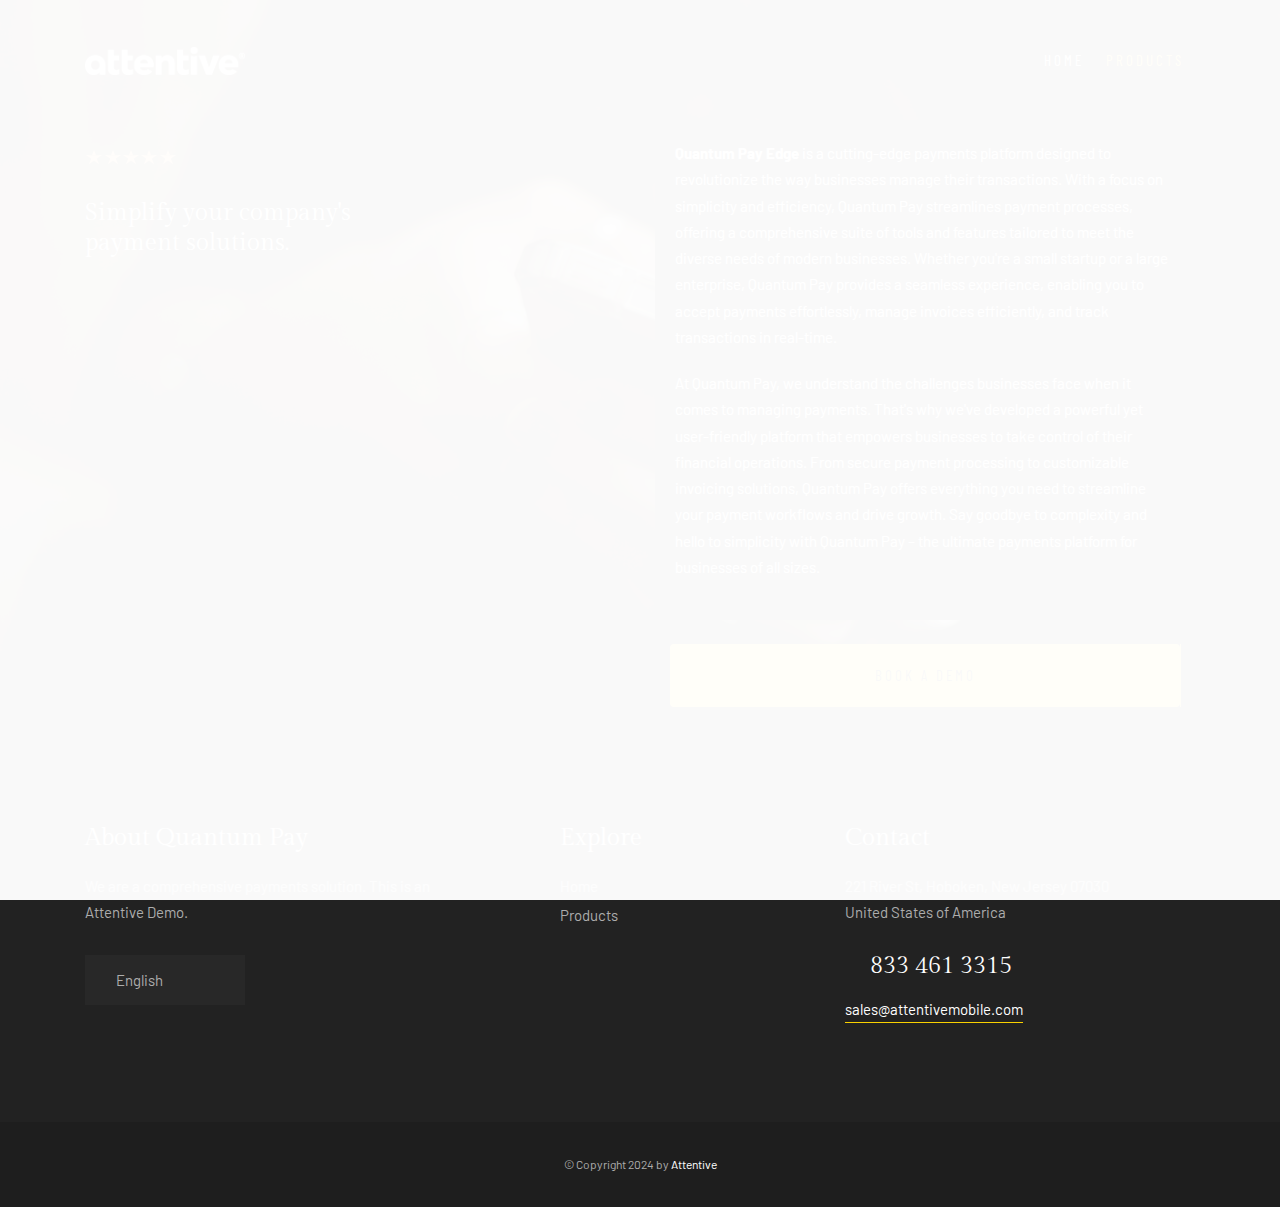
==== products.html @ 0c7d1dc2 "Update products.html" ====
<!DOCTYPE html>
<html lang="zxx">

<head>
    <meta charset="utf-8">
    <meta http-equiv="X-UA-Compatible" content="IE=edge" />
    <meta name="viewport" content="width=device-width, initial-scale=1, maximum-scale=1" />
    <title>Quantum Pay Demo</title>
    <link rel="shortcut icon" type="image/ico" href="img/favicon.ico" />
    <link rel="stylesheet"
        href="https://fonts.googleapis.com/css2?family=Barlow&family=Barlow+Condensed&family=Gilda+Display&display=swap">
    <link rel="stylesheet" href="css/plugins.css" />
    <link rel="stylesheet" href="css/style.css" />
</head>

<body>
    <!-- Preloader -->
    <div class="preloader-bg"></div>
    <div id="preloader">
        <div id="preloader-status">
            <div class="preloader-position loader"> <span></span> </div>
        </div>
    </div>
    <!-- Progress scroll totop -->
    <div class="progress-wrap cursor-pointer">
        <svg class="progress-circle svg-content" width="100%" height="100%" viewBox="-1 -1 102 102">
            <path d="M50,1 a49,49 0 0,1 0,98 a49,49 0 0,1 0,-98" />
        </svg>
    </div>
    <!-- Navbar -->
    <nav class="navbar navbar-expand-lg">
        <div class="container">
            <!-- Logo -->
            <div class="logo-wrapper navbar-brand valign">
                <a href="index.html">
                    <div class="logo">
                        <img src="img/logo.png" class="logo-img" alt="">
                    </div>
                </a>
            </div>
            <button class="navbar-toggler" type="button" data-toggle="collapse" data-target="#navbarSupportedContent"
                aria-controls="navbarSupportedContent" aria-expanded="false" aria-label="Toggle navigation"> <span
                    class="icon-bar"><i class="ti-line-double"></i></span> </button>
            <!-- Navbar links -->
            <div class="collapse navbar-collapse" id="navbarSupportedContent">
                <ul class="navbar-nav ml-auto">
                    <li class="nav-item"><a class="nav-link" href="index.html">Home</a></li>
                    <li class="nav-item"><a class="nav-link active" href="products.html">Products</a></li>
                </ul>
            </div>
        </div>
    </nav>

    <!-- Demo Form -->
    <section class="testimonials">
        <div class="background bg-img bg-fixed section-padding pb-0" data-background="img/slider/paymentsbackground2.jpg"
            data-overlay-dark="2">
            <div class="container">
                <div class="row">
                    <!-- DEMO -->
                    <div class="col-md-4 mb-30 mt-30">
                        <p><i class="star-rating"></i><i class="star-rating"></i><i class="star-rating"></i><i
                                class="star-rating"></i><i class="star-rating"></i></p>
                        <h5>Simplify your company's payment solutions.</h5>
                    </div>
                    <!-- Description -->
                    <div class="col-md-6 offset-md-2">
                        <div style="background-color: #181818; padding: 20px; color: black;">
                            <p>
                                <strong>Quantum Pay Edge</strong> is a cutting-edge payments platform designed to revolutionize the way businesses manage their transactions. With a focus on simplicity and efficiency, Quantum Pay streamlines payment processes, offering a comprehensive suite of tools and features tailored to meet the diverse needs of modern businesses. Whether you're a small startup or a large enterprise, Quantum Pay provides a seamless experience, enabling you to accept payments effortlessly, manage invoices efficiently, and track transactions in real-time.
                            </p>
                            <p>
                                At Quantum Pay, we understand the challenges businesses face when it comes to managing payments. That's why we've developed a powerful yet user-friendly platform that empowers businesses to take control of their financial operations. From secure payment processing to customizable invoicing solutions, Quantum Pay offers everything you need to streamline your payment workflows and drive growth. Say goodbye to complexity and hello to simplicity with Quantum Pay – the ultimate payments platform for businesses of all sizes.
                            </p>                            
                        </div>
                        
                                        
                        <div class="col-md-12 text-center mt-4"> <!-- Center the button and add top margin -->
                            <a href="index.html" id="purchase" class="btn btn-form1-submit">Book a Demo</a> <!-- Removed mt-15 class and added Bootstrap button classes -->
                        </div> 
                        <span> 
                            <!-- Space -->
                        </span>                       
                        
                    </div>
                </div>
            </div>
        </div>
    </section>
    <!-- Footer -->
    <footer class="footer">
        <div class="footer-top">
            <div class="container">
                <div class="row">
                    <div class="col-md-4">
                        <div class="footer-column footer-about">
                            <h3 class="footer-title">About Quantum Pay</h3>
                            <p class="footer-about-text">We are a comprehensive payments solution. This is an Attentive Demo. </p>

                            <div class="footer-language"> <i class="lni ti-world"></i>
                                <select onchange="location = this.value;">
                                    <option value="#0">English</option>
                                    <option value="#0">German</option>
                                </select>
                            </div>
                        </div>
                    </div>
                    <div class="col-md-3 offset-md-1">
                        <div class="footer-column footer-explore clearfix">
                            <h3 class="footer-title">Explore</h3>
                            <ul class="footer-explore-list list-unstyled">
                                <li><a href="index.html">Home</a></li>
                                <li><a href="products.html">Products</a></li>
                            </ul>
                        </div>
                    </div>
                    <div class="col-md-4">
                        <div class="footer-column footer-contact">
                            <h3 class="footer-title">Contact</h3>
                            <p class="footer-contact-text">221 River St, Hoboken, New Jersey 07030<br>United States of America
                            </p>
                            <div class="footer-contact-info">
                                <p class="footer-contact-phone"><span class="flaticon-call"></span> 833 461 3315</p>
                                <p class="footer-contact-mail">sales@attentivemobile.com</p>
                            </div>
                        </div>
                    </div>
                </div>
            </div>
        </div>
        <div class="footer-bottom">
            <div class="container">
                <div class="row">
                    <div class="col-md-12">
                        <div class="footer-bottom-inner">
                            <p class="footer-bottom-copy-right">© Copyright 2024 by <a href="https://www.attentive.com/">Attentive</a></p>
                        </div>
                    </div>
                </div>
            </div>
        </div>
    </footer>
    <!-- jQuery -->
    <script src="js/jquery-3.6.0.min.js"></script>
    <script src="js/jquery-migrate-3.0.0.min.js"></script>
    <script src="js/modernizr-2.6.2.min.js"></script>
    <script src="js/imagesloaded.pkgd.min.js"></script>
    <script src="js/jquery.isotope.v3.0.2.js"></script>
    <script src="js/pace.js"></script>
    <script src="js/popper.min.js"></script>
    <script src="js/bootstrap.min.js"></script>
    <script src="js/scrollIt.min.js"></script>
    <script src="js/jquery.waypoints.min.js"></script>
    <script src="js/owl.carousel.min.js"></script>
    <script src="js/jquery.stellar.min.js"></script>
    <script src="js/jquery.magnific-popup.js"></script>
    <script src="js/YouTubePopUp.js"></script>
    <script src="js/select2.js"></script>
    <script src="js/datepicker.js"></script>
    <script src="js/smooth-scroll.min.js"></script>
    <script src="js/custom.js"></script>
    <script src="js/attentive-sdk.js"></script>
    <script src="https://cdn.attn.tv/quantumpaydemo/dtag.js"></script>
</body>

</html>
---- css/style.css ----
/* -------------------------------------------------------

 01. Basics style
 02. Helper style
 03. Selection style 
 04. Preloader style
 05. Owl-Theme custom style
 06. Section style
 07. Navbar style
 08. Header style
 09. Slider-fade style (Homepage Slider)
 10. Slider style (Inner Page Slider)
 11. Kenburns Slider style
 12. Slider Grid Background style
 13. Page Banner Header style
 14. Video Background style
 15. Team style
 16. Rooms 2 style
 17. Rooms 3 style
 18. Rooms Page style
 19. Services style
 20. My Trips Menu style
 21. Facilties style
 22. Clients style
 23. Gallery style
 24. Promo Video and Testimonials style
 25. Booking style
 26. Pricing style
 27. Careers style
 28. Accordion Box (for Faqs) style
 29. News 1 style
 30. News 2 style
 31. Post style
 32. Contact style
 33. Buttons style
 34. Coming Soon
 35. 404 Page style
 36. Footer style
 37. toTop Button style
 38. Overlay Effect Bg image style
 39. Responsive (Media Query)
 
------------------------------------------------------- */


/* ======= Basic style ======= */
html,
body {
    -moz-osx-font-smoothing: grayscale;
    -webkit-font-smoothing: antialiased;
    -moz-font-smoothing: antialiased;
    font-smoothing: antialiased;
}
* {
    margin: 0;
    padding: 0;
    -webkit-box-sizing: border-box;
    box-sizing: border-box;
    outline: none;
    list-style: none;
    word-wrap: break-word;
}
body {
    font-family: 'Barlow', sans-serif;
    font-size: 15px;
    font-weight: 400;
    line-height: 1.75em;
    color: #666;
    overflow-x: hidden !important;
}
p {
    font-family: 'Barlow', sans-serif;
    font-size: 15px;
    font-weight: 400;
    line-height: 1.75em;
    color: #666;
    margin-bottom: 20px;
}
h1,
h2,
h3,
h4,
h5,
h6 {
    font-family: 'Gilda Display', serif;;
    font-weight: 400;
    line-height: 1.25em;
    margin: 0 0 20px 0;
    color: #222;
}
img {
    width: 100%;
    height: auto;
}
img {
    -webkit-transition: all 0.5s;
    -o-transition: all 0.5s;
    transition: all 0.5s;
    color: #f4f4f4;
}
span,
a,
a:hover {
    display: inline-block;
    text-decoration: none;
    color: inherit;
}
b {
    font-weight: 400;
    color: #F9D100;
}

/* text field */
input[type="password"]:focus,
input[type="email"]:focus,
input[type="text"]:focus,
input[type="file"]:focus,
input[type="radio"]:focus,
input[type="checkbox"]:focus,
textarea:focus {
    outline: none;
}
input[type="password"],
input[type="email"],
input[type="text"],
input[type="file"],
textarea {
    max-width: 100%;
    margin-bottom: 15px;
    padding: 10px 0;
    height: auto;
    background-color: transparent;
    -webkit-box-shadow: none;
    box-shadow: none;
    border-width: 0 0 1px;
    border-style: solid;
    display: block;
    width: 100%;
    line-height: 1.5em;
    font-family: 'Barlow', sans-serif;
    font-size: 15px;
    font-weight: 400;
    color: #666;
    background-image: none;
    border-bottom: 1px solid #ececec;
    border-color: ease-in-out .15s, box-shadow ease-in-out .15s;
}
input:focus,
textarea:focus {
    border-bottom-width: 1px;
    border-color: #F9D100;
}
input[type="submit"],
input[type="reset"],
input[type="button"],
button {
    text-shadow: none;
    -webkit-box-shadow: none;
    box-shadow: none;
    line-height: 1.75em;
    -webkit-transition: background-color .15s ease-out;
    transition: background-color .15s ease-out;
    background: transparent;
    border: 0px solid transparent;
}
input[type="submit"]:hover,
input[type="reset"]:hover,
input[type="button"]:hover,
button:hover {
    border: 0px solid transparent;
}
select {
    padding: 10px;
    border-radius: 5px;
}
table,
th,
tr,
td {
    border: 1px solid #f8f5f0;
}
th,
tr,
td {
    padding: 10px;
}
input[type="radio"],
input[type="checkbox"] {
    display: inline;
}
input[type="submit"] {
    font-weight: 400;
    font-family: 'Gilda Display', serif;;
    text-transform: uppercase;
    background: #F9D100;
    color: #000;
    padding: 8px 24px;
    margin: 0;
    position: relative;
    font-size: 15px;
    letter-spacing: 3px;
}
.alert-success {
    background: transparent;
    color: #666;
    border: 1px solid #F9D100;
    border-radius: 0px;
}

/* placeholder */
::-webkit-input-placeholder {
    color: #666;
    font-size: 15px;
    font-weight: 400;
}
:-moz-placeholder {
    color: #666;
}
::-moz-placeholder {
    color: #666;
    opacity: 1;
}
:-ms-input-placeholder {
    color: #666;
}

/* blockquote */
blockquote {
    padding: 45px;
    display: block;
    position: relative;
    background-color: #f8f5f0;
    overflow: hidden;
    margin: 35px 0;
    font-size: 15px;
    font-weight: 400;
    line-height: 1.75em;
    color: #666;
}
blockquote p {
    font-family: inherit;
    margin-bottom: 0 !important;
    color: inherit;
    max-width: 650px;
    width:100%;
    position:relative;
    z-index:3;
}
blockquote:before {
    content: '\e645';
    font-family: 'Themify';
    position: absolute;
    right: 40px;
    bottom: 40px;
    font-size: 110px;
    opacity: 0.07;
    line-height: 1;
    color: #222;
}
blockquote p {
    margin-bottom: 0;
}
blockquote p a {
    color:inherit;
}
blockquote cite {
    display:inline-block;
    font-size: 15px;
    position:relative;
    padding-left: 60px;
    border-color:inherit;
    line-height:1;
    margin-top: 22px;
    font-style:normal;
    color: #F9D100;
    font-weight: 400;
}
blockquote cite:before {
    content: '';
    position: absolute;
    left: 0;
    bottom: 5px;
    width: 45px;
    height: 1px;
    border-top: 1px solid; 
    border-color:inherit;
    color: #F9D100;
}


/* ======= Helper style ======= */
.mt-0 {
  margin-top: 0 !important;
}
.mt-15 {
  margin-top: 15px !important;
}
.mt-20 {
  margin-top: 20px !important;
}
.mt-30 {
  margin-top: 30px !important;
}
.mt-60 {
  margin-top: 60px !important;
}
.mt-90 {
  margin-top: 90px !important;
}
.mb-0 {
  margin-bottom: 0 !important;
}
.mb-30 {
  margin-bottom: 30px !important;
}
.mb-60 {
  margin-bottom: 60px !important;
}
.mb-90 {
  margin-bottom: 90px !important;
}
.pb-0 {
  padding-bottom: 0 !important;
}
.no-padding {
  padding: 0 !important;
}

/* important */
.o-hidden {
    overflow: hidden;
}
.position-re {
    position: relative;
}
.full-width {
    width: 100%;
}
.bg-img {
    background-size: cover;
    background-repeat: no-repeat;
}
.bg-fixed {
    background-attachment: fixed;
}
.pattern {
    background-repeat: repeat;
    background-size: auto;
}
.bold {
    font-weight: 600;
}
.count {
    font-family: 'Gilda Display', serif;;
}
.valign {
    display: -webkit-box;
    display: -ms-flexbox;
    display: flex;
    -webkit-box-align: center;
    -ms-flex-align: center;
    align-items: center;
}
.v-middle {
    position: absolute;
    width: 100%;
    top: 50%;
    left: 0;
    -webkit-transform: translate(0%, -50%);
    transform: translate(0%, -50%);
}
.v-bottom {
    position: absolute;
    width: 100%;
    bottom: 5%;
    left: 0;
    -webkit-transform: translate(0%, -5%);
    transform: translate(0%, -5%);
}
.js .animate-box {
    opacity: 0;
}

/* background & color */
.bg-black {
    background: #222;
}
.bg-cream {
    background: #f8f5f0 ;
}
.color-1 {
color: #fff;
}
.color-2 {
color: #adadad;
}
.color-3 {
color: #666;
}
.color-4 {
color: #222;
}
.color-5 {
color: #F9D100;
}

/* star - white  */
.star {
  position: relative;
  display: inline-block;
  width: 0;
  height: 0;
  margin-left: 0.9em;
  margin-right: 0.9em;
  margin-bottom: 1.2em;
  border-right: 0.3em solid transparent;
  border-bottom: 0.7em solid #fff;
  border-left: 0.3em solid transparent;
  /* Controlls the size of the stars. */
  font-size: 8px;
}
.star:before, .star:after {
  content: "";
  display: block;
  width: 0;
  height: 0;
  position: absolute;
  top: 0.6em;
  left: -1em;
  border-right: 1em solid transparent;
  border-bottom: 0.7em solid #fff;
  border-left: 1em solid transparent;
  transform: rotate(-35deg);
}
.star:after {
  transform: rotate(35deg);
}
/* Star rating  */
.star-rating {
  position: relative;
  display: inline-block;
  width: 0;
  height: 0;
  margin-left: 0.9em;
  margin-right: 0.9em;
  margin-bottom: 2em;
  border-right: 0.3em solid transparent;
  border-bottom: 0.7em solid #e4a853;
  border-left: 0.3em solid transparent;
  /* Controlls the size of the stars. */
  font-size: 8px;
}
.star-rating:before, .star-rating:after {
  content: "";
  display: block;
  width: 0;
  height: 0;
  position: absolute;
  top: 0.6em;
  left: -1em;
  border-right: 1em solid transparent;
  border-bottom: 0.7em solid #e4a853;
  border-left: 1em solid transparent;
  transform: rotate(-35deg);
}
.star-rating:after {
  transform: rotate(35deg);
}


/* ======= Selection style ======= */
::-webkit-selection {
    color: #fff;
    background: #F9D100;
}
::-moz-selection {
    color: #fff;
    background: #F9D100;
}
::selection {
    color: #fff;
    background: #F9D100;
}


/* ======= Preloader style ======= */
.preloader-bg,
#preloader {
    position: fixed;
    width: 100%;
    height: 100%;
    overflow: hidden;
    background: #fff;
    z-index: 999999;
}
#preloader {
    display: table;
    table-layout: fixed;
}
#preloader-status {
    display: table-cell;
    vertical-align: middle;
}
.preloader-position {
    position: relative;
    margin: 0 auto;
    text-align: center;
    -webkit-box-sizing: border-box;
    -moz-box-sizing: border-box;
    -ms-box-sizing: border-box;
    -o-box-sizing: border-box;
    box-sizing: border-box;
}
.loader {
    position: relative;
    width: 55px;
    height: 55px;
    left: 50%;
    top: auto;
    margin-left: -22px;
    margin-top: 1px;
    -webkit-animation: rotate 1s infinite linear;
    -moz-animation: rotate 1s infinite linear;
    -ms-animation: rotate 1s infinite linear;
    -o-animation: rotate 1s infinite linear;
    animation: rotate 1s infinite linear;
    border: 1px solid rgba(0,0,0, 0.1);
    -webkit-border-radius: 50%;
    -moz-border-radius: 50%;
    -ms-border-radius: 50%;
    -o-border-radius: 50%;
    border-radius: 50%;
}
.loader span {
    position: absolute;
    width: 55px;
    height: 55px;
    top: -1px;
    left: -1px;
    border: 1px solid transparent;
    border-top: 1px solid #F9D100;
    -webkit-border-radius: 50%;
    -moz-border-radius: 50%;
    -ms-border-radius: 50%;
    -o-border-radius: 50%;
    border-radius: 50%;
}
@-webkit-keyframes rotate {
    0% {
        -webkit-transform: rotate(0deg);
    }
    100% {
        -webkit-transform: rotate(360deg);
    }
}
@keyframes rotate {
    0% {
        transform: rotate(0deg);
    }
    100% {
        transform: rotate(360deg);
    }
}


/* ======= Owl-Theme custom style ======= */
.owl-theme .owl-nav.disabled + .owl-dots {
    margin-top: 0px;
    line-height: 1.5;
    display: block;
    outline: none;
}
.owl-theme .owl-dots .owl-dot span {
    width: 12px;
    height: 12px;
    margin: 0 3px;
    border-radius: 50%;
    background: transparent;
    border: 1px solid #ADADAD;
}
.owl-theme .owl-dots .owl-dot.active span,
.owl-theme .owl-dots .owl-dot:hover span {
    background: #F9D100;
    border: 1px solid #F9D100;
}




/* === owl carousel nav style  === */
.clients .owl-theme .owl-nav,
.team .owl-theme .owl-nav,
.slider-grid-bg .owl-theme .owl-nav,
.news .owl-theme .owl-nav,
.pricing .owl-theme .owl-nav,
.testimonials .owl-theme .owl-nav,
.rooms-page .owl-theme .owl-nav,
.rooms3 .owl-theme .owl-nav,
.rooms2 .owl-theme .owl-nav,
.rooms1 .owl-theme .owl-nav {
    position: absolute!important;
    top: 35%!important;
    bottom: auto!important;
    width: 100%
}
.clients .owl-theme .owl-nav,
.team .owl-theme .owl-nav,
.slider-grid-bg .owl-theme .owl-nav,
.news .owl-theme .owl-nav,
.pricing .owl-theme .owl-nav,
.testimonials .owl-theme .owl-nav,
.rooms-page .owl-theme .owl-nav,
.rooms3 .owl-theme .owl-nav,
.rooms2 .owl-theme .owl-nav,
.rooms1 .owl-theme .owl-nav{
    position: relative;
    position: absolute;
    bottom: 0;
    left: 50%;
    -webkit-transform: translateX(-50%);
    -ms-transform: translateX(-50%);
    transform: translateX(-50%);
}
.clients .owl-theme .owl-prev,
.team .owl-theme .owl-prev,
.slider-grid-bg .owl-theme .owl-prev,
.news .owl-theme .owl-prev,
.pricing .owl-theme .owl-prev,
.testimonials .owl-theme .owl-prev,
.rooms-page .owl-theme .owl-prev,
.rooms3 .owl-theme .owl-prev,
.rooms2 .owl-theme .owl-prev,
.rooms1 .owl-theme .owl-prev {
    left: 10px!important
}
.clients .owl-theme .owl-next,
.team .owl-theme .owl-next,
.slider-grid-bg .owl-theme .owl-next,
.news .owl-theme .owl-next,
.pricing .owl-theme .owl-next,
.testimonials .owl-theme .owl-next,
.rooms-page .owl-theme .owl-next,
.rooms3 .owl-theme .owl-next,
.rooms2 .owl-theme .owl-next,
.rooms1 .owl-theme .owl-next {
    right: 10px!important
}
.clients .owl-theme .owl-prev,
.clients .owl-theme .owl-next,
.team .owl-theme .owl-prev,
.team .owl-theme .owl-next,
.slider-grid-bg .owl-theme .owl-prev,
.slider-grid-bg .owl-theme .owl-next,
.news .owl-theme .owl-prev,
.news .owl-theme .owl-next,
.pricing .owl-theme .owl-prev,
.pricing .owl-theme .owl-next,
.testimonials .owl-theme .owl-prev,
.testimonials .owl-theme .owl-next,
.rooms-page .owl-theme .owl-prev,
.rooms-page .owl-theme .owl-next,
.rooms3 .owl-theme .owl-prev,
.rooms3 .owl-theme .owl-next,
.rooms2 .owl-theme .owl-prev,
.rooms2 .owl-theme .owl-next,
.rooms1 .owl-theme .owl-prev,
.rooms1 .owl-theme .owl-next {
    color: #fff;
    position: absolute!important;
    top: 50%;
    padding: 0;
    height: 50px;
    width: 50px;
    border-radius: 0%;
    -webkit-transform: translateY(-50%);
    -ms-transform: translateY(-50%);
    transform: translateY(-50%);
    background: #272727;
    border: 1px solid #272727;
    line-height: 0;
    text-align: center;
    font-size: 16px
}
.clients .owl-theme .owl-prev>span,
.clients .owl-theme .owl-next>span,
.team .owl-theme .owl-prev>span,
.team .owl-theme .owl-next>span,
.slider-grid-bg .owl-theme .owl-prev>span,
.slider-grid-bg .owl-theme .owl-next>span,
.news .owl-theme .owl-prev>span,
.news .owl-theme .owl-next>span,
.pricing .owl-theme .owl-prev>span,
.pricing .owl-theme .owl-next>span,
.testimonials .owl-theme .owl-prev>span,
.testimonials .owl-theme .owl-next>span,
.rooms-page .owl-theme .owl-prev>span,
.rooms-page .owl-theme .owl-next>span,
.rooms3 .owl-theme .owl-prev>span,
.rooms3 .owl-theme .owl-next>span,
.rooms2 .owl-theme .owl-prev>span,
.rooms2 .owl-theme .owl-next>span,
.rooms1 .owl-theme .owl-prev>span,
.rooms1 .owl-theme .owl-next>span {
    position: absolute;
    line-height: 0;
    top: 50%;
    left: 50%;
    -webkit-transform: translate(-50%, -50%);
    -ms-transform: translate(-50%, -50%);
    transform: translate(-50%, -50%)
}
.clients .owl-theme .owl-nav [class*=owl-],
.team .owl-theme .owl-nav [class*=owl-],
.slider-grid-bg .owl-theme .owl-nav [class*=owl-],
.news .owl-theme .owl-nav [class*=owl-],
.pricing .owl-theme .owl-nav [class*=owl-],
.testimonials .owl-theme .owl-nav [class*=owl-],
.rooms-page .owl-theme .owl-nav [class*=owl-],
.rooms3 .owl-theme .owl-nav [class*=owl-],
.rooms2 .owl-theme .owl-nav [class*=owl-],
.rooms1 .owl-theme .owl-nav [class*=owl-] {
    width: 40px;
    height: 40px;
    line-height: 34px;
    background: transparent;
    color: #fff;
    font-size: 11px;
    margin-right: 15px;
    margin-left: 15px;
    cursor: pointer;
    border: 1px solid rgba(255,255,255, 0.7);
    border-radius: 100%;
    transition: all 0.2s ease-in-out;
    transform: scale(1.0);
}
.clients .owl-theme .owl-nav [class*=owl-]:hover,
.team .owl-theme .owl-nav [class*=owl-]:hover,
.slider-grid-bg .owl-theme .owl-nav [class*=owl-]:hover,
.news .owl-theme .owl-nav [class*=owl-]:hover,
.pricing .owl-theme .owl-nav [class*=owl-]:hover,
.testimonials .owl-theme .owl-nav [class*=owl-]:hover,
.rooms-page .owl-theme .owl-nav [class*=owl-]:hover,
.rooms3 .owl-theme .owl-nav [class*=owl-]:hover,
.rooms2 .owl-theme .owl-nav [class*=owl-]:hover,
.rooms1 .owl-theme .owl-nav [class*=owl-]:hover {
    transform: scale(0.9);
    background: transparent;
    border: 1px solid #b19777;
    color: #FFF;
}
@media screen and (max-width: 768px) {
    .clients .owl-theme .owl-nav,
    .team .owl-theme .owl-nav,
    .slider-grid-bg .owl-theme .owl-nav,
    .news .owl-theme .owl-nav,
    .pricing .owl-theme .owl-nav,
    .testimonials .owl-theme .owl-nav,
    .rooms-page .owl-theme .owl-nav,
    .rooms3 .owl-theme .owl-nav,
    .rooms2 .owl-theme .owl-nav,
    .rooms1 .owl-theme .owl-nav {
        display: none;
    }
}





/* ======= Section style ======= */
.section-padding {
    padding: 120px 0;
}
.section-padding2 {
    padding: 0 0 120px 0;
}
.section-padding h6 {
    color: #F9D100;
    font-size: 20px;
    margin-bottom: 20px;
}
.section-subtitle {
    font-size: 15px;
    font-family: 'Barlow Condensed', sans-serif;
    font-weight: 400;
    color: #666;
    text-transform: uppercase;
    position: relative;
    letter-spacing: 6px;
    margin-bottom: 5px;
}
.section-subtitle span {
 color: #F9D100;
}
.section-title {
    font-size: 45px;
    font-family: 'Gilda Display', serif;
    font-weight: 400;
    color: #222;
    position: relative;
    margin-bottom: 20px;
    line-height: 1.25em;
}
.section-title span {
    color: #fff;
}

/* ======= Navbar style ======= */
.navbar {
    position: absolute;
    left: 0;
    top: 0;
    width: 100%;
    background: transparent;
    z-index: 99;
    padding-right: 0;
    padding-left: 0;
    padding-top: 30px;
    padding-bottom: 0;
    height: 90px;
}
.navbar .icon-bar {
    color: #F9D100;
}
.navbar .navbar-nav .nav-link {
    font-family: 'Barlow Condensed', sans-serif;
    font-size: 15px;
    font-weight: 400;
    text-transform: uppercase;
    letter-spacing: 3px;
    color: #fff;
    margin: 3px;
    -webkit-transition: all .4s;
    transition: all .4s;
}
.navbar .navbar-nav .nav-link.nav-color {
    color: #fff;
}
.navbar .navbar-nav .nav-link:hover {
    color: #F9D100;
}
.navbar .navbar-nav .active {
    color: #F9D100 !important;
}
.nav-scroll {
    background: #fff;
    padding: 0 0 0 0;
    position: fixed;
    top: -100px;
    left: 0;
    width: 100%;
    -webkit-transition: -webkit-transform .5s;
    transition: -webkit-transform .5s;
    transition: transform .5s;
    transition: transform .5s, -webkit-transform .5s;
    -webkit-transform: translateY(100px);
    transform: translateY(100px);
    -webkit-box-shadow: 0px 5px 15px rgba(0, 0, 0, 0.05);
    box-shadow: 0px 5px 15px rgba(0, 0, 0, 0.05);
}
.nav-scroll .icon-bar {
    color: #F9D100;
}
.nav-scroll .navbar-nav .nav-link {
    color: #222;
}
.nav-scroll .navbar-nav .active {
    color: #F9D100 !important;
}
.nav-scroll .navbar-nav .logo {
    padding: 15px 0;
    color: #222;
}
.nav-scroll .logo {
}
.nav-scroll .logo-img {
    width: 160px;
    margin-bottom: 0px;
}
.nav-scroll .logo-wrapper .logo h2 {
    font-family: 'Gilda Display', serif;
    font-size: 24px;
    font-weight: 400;
    text-transform: uppercase;
    display: block;
    width: 100%;
    position: relative;
    color: #F9D100;
    letter-spacing: 3px;
    margin-bottom: 0;
}
.nav-scroll .logo-wrapper .logo span {
    display: block;
    font-family: 'Barlow Condensed', sans-serif;
    font-size: 10px;
    color: #222;
    font-weight: 400;
    letter-spacing: 7px;
    display: block;
    margin-top: 0px;
    line-height: 1em;
    text-transform: uppercase;
}
.nav-scroll .logo-wrapper {
    float: left;
}
.logo-wrapper {
    float: left;
    padding-left: 0px;
}
.logo-wrapper .logo h2 {
    font-family: 'Gilda Display', serif;
    font-size: 24px;
    font-weight: 400;
    text-transform: uppercase;
    display: block;
    width: 100%;
    position: relative;
    color: #F9D100;
    letter-spacing: 3px;
    margin-bottom: 0;
}
.logo-wrapper .logo span {
    display: block;
    font-family: 'Barlow Condensed', sans-serif;
    font-size: 10px;
    color: #fff;
    font-weight: 400;
    letter-spacing: 7px;
    display: block;
    margin-top: 0px;
    line-height: 1em;
    text-transform: uppercase;
}
.logo {
    padding: 0;
    text-align: center;
}
.logo-img {
    width: 160px;
    margin-bottom: 0px;
}
.dropdown:hover .dropdown-menu,
.dropdown:hover .mega-menu {
    opacity: 1;
    visibility: visible;
    -webkit-transform: translateY(0);
    transform: translateY(0);
}
.dropdown .nav-link {
    cursor: pointer;
}
.dropdown .nav-link i {
    padding-left: 0px;
    font-size: 8px;
}
.dropdown-item {
    position: relative;
}
.dropdown-item:hover .sub-menu {
    opacity: 1;
    visibility: visible;
    -webkit-transform: translateY(0);
    transform: translateY(0);
}
.dropdown-item span {
    display: block;
    cursor: pointer;
}
.dropdown-menu,
.sub-menu {
    display: block;
    opacity: 0;
    visibility: hidden;
    -webkit-transform: translateY(20px);
    transform: translateY(20px);
    width: 200px;
    padding: 15px 10px;
    border-radius: 0;
    border: 0;
    background-color: #fff;
    -webkit-transition: all .3s;
    transition: all .3s;
}
.dropdown-menu .dropdown-item,
.sub-menu .dropdown-item {
    padding: 4px 15px;
    font-family: 'Barlow', sans-serif;
    font-size: 15px;
    font-weight: 400;
    color: #222;
    position: relative;
    -webkit-transition: all .4s;
    transition: all .4s;
    border-bottom: 1px solid #f4f4f4;
    background-color: transparent;
}
.dropdown-menu .dropdown-item:last-child,
.sub-menu .dropdown-item:last-child {
    border-bottom: none;
}
.dropdown-menu .dropdown-item:hover,
.sub-menu .dropdown-item:hover {
    background: transparent;
    padding-left: 20px;
    color: #222;
}
.dropdown-menu .dropdown-item a,
.sub-menu .dropdown-item a {
    display: block;
}
.dropdown-menu .dropdown-item i,
.sub-menu .dropdown-item i {
   padding: 13px 0 0 5px;
    font-size: 8px;
    float: right;
}
.dropdown-menu .dropdown-item em,
.sub-menu .dropdown-item em {
    font-size: 8px;
    background-color: #222;
    padding: 2px 4px;
    color: #fff;
    border-radius: 2px;
    position: absolute;
    right: 10px;
    top: 5px;
}

.dropdown-menu .dropdown-item em,
.sub-menu .dropdown-item em {
    font-size: 10px;
    background-color: #F9D100;
    padding: 3px 6px;
    color: #fff;
    border-radius: 0px;
    position: absolute;
    margin-left: 10px;
    top: 7px;
    font-style: normal;
    line-height: 1.5em;
}

.dropdown-menu.last {
    left: -20%;
}
.sub-menu {
    position: absolute;
    left: 100%;
    top: -5px;
}
.sub-menu.left {
    left: -100%;
    margin-left: -20px;
}
.mega-menu {
    position: absolute;
    opacity: 0;
    visibility: hidden;
    -webkit-transform: translateY(20px);
    transform: translateY(20px);
    right: -150px;
    width: 800px;
    background-color: #fff;
    -webkit-box-shadow: 0px 10px 20px rgba(0, 0, 0, 0.05);
    box-shadow: 0px 10px 20px rgba(0, 0, 0, 0.05);
    -webkit-transition: all .3s;
    transition: all .3s;
}
.mega-menu .dropdown-title {
    display: block;
    color: #fff;
    font-size: 15px;
    font-weight: 400;
    letter-spacing: 5px;
    text-transform: uppercase;
    margin-bottom: 15px;
    padding: 0 15px 15px;
    border-bottom: 1px solid rgba(255, 255, 255, 0.03);
}
.mega-menu .dropdown-menu {
    position: static !important;
    float: left;
    -webkit-box-shadow: none;
    box-shadow: none;
    border-right: 1px solid rgba(255, 255, 255, 0.03);;
    border-bottom: 1px solid rgba(255, 255, 255, 0.03);
    -webkit-transition: all .3s;
    transition: all .3s;
}
@media screen and (max-width: 767px) {
    .navbar {
        padding-left: 0px;
        padding-right: 0px;
        background: transparent;
        padding-top: 15px;
        padding-bottom: 15px;
    }
    .nav-scroll {
        background: #fff;
}
    .logo-wrapper {
        float: left;
        padding: 15px;
    }
    .nav-scroll .logo-wrapper {
        padding: 15px;
        background-color: #fff;
    }
    }


/* ======= Header style ======= */
.header {
    min-height: 100vh;
    overflow: hidden;
}
.header .caption .o-hidden {
    display: inline-block;
}
.header .caption h2 {
    font-weight: 400;
    font-size: 30px;
}

.header .caption span i.star-rating {
    -webkit-animation-delay: .8s;
    animation-delay: .8s;
}

.header .caption h4 {
    font-family: 'Barlow Condensed', serif;;
    font-size: 15px;
    font-weight: 400;
    text-transform: uppercase;
    letter-spacing: 6px;
    color: #fff;
    margin-bottom: 20px;
    margin-top: 20px;
    -webkit-animation-delay: .4s;
    animation-delay: .4s;
}
.header .caption h1 {
    position: relative;
    margin-bottom: 20px;
    font-family: 'Gilda Display', serif;;
    font-size: 55px;
    text-transform: uppercase;
    line-height: 1.35em;
    -webkit-animation-delay: .6s;
    animation-delay: .6s;
    color: #fff;
    font-weight: 400;
    letter-spacing: 15px;
}

.header .caption h3 {
    position: relative;
    margin-bottom: 20px;
    font-family: 'Gilda Display', serif;;
    font-size: 48px;
    text-transform: uppercase;
    line-height: 1.35em;
    -webkit-animation-delay: .6s;
    animation-delay: .6s;
    color: #fff;
    font-weight: 400;
    letter-spacing: 7px;
}
.header .caption p {
    font-size: 18px;
    line-height: 1.75em;
    margin-bottom: 0;
    color: #fff;
    -webkit-animation-delay: .6s;
    animation-delay: .6s;
    margin-right: 15px;
}
.header .caption p span {
    letter-spacing: 5px;
    text-transform: uppercase;
    margin: 0 5px;
    padding-right: 14px;
    position: relative;
}
.header .caption p span:last-child {
    padding: 0;
}
.header .caption p span:last-child:after {
    display: none;
}
.header .caption p span:after {
    content: '';
    width: 7px;
    height: 7px;
    border-radius: 50%;
    background: #222;
    position: absolute;
    top: 10px;
    right: 0;
    opacity: .5;
}
.header .caption .butn-light {
    -webkit-animation-delay: .8s;
    animation-delay: .8s;
}

.header .caption .butn-dark {
    -webkit-animation-delay: .8s;
    animation-delay: .8s;
}
.header .social a {
    color: #eee;
    font-size: 20px;
    margin: 10px 15px;
}
hr {
    margin-top: 5px;
    margin-bottom: 20px;
    border: 0;
    border-top: 1px solid rgba(255,255,255,0.3);
}


/* ======= Slider-fade style (Homepage Slider) ======= */
.slider-fade .owl-item {
    height: 100vh;
    position: relative;
}
.slider-fade .item {
    position: absolute;
    top: 0;
    left: 0;
    height: 100%;
    width: 100%;
    background-size: cover;
    background-position: center;
}
.slider-fade .item .caption {
    z-index: 9;
}
/* slider-fade owl-nav next and prev */
.slider-fade .owl-nav {
    position: absolute;
    bottom: 7%;
    right: 12%;
}
.slider-fade .owl-prev {
    float: left;
}
.slider-fade .owl-next {
    float: right;
}
.slider-fade .owl-theme .owl-nav [class*=owl-] {
    width: 40px;
    height: 40px;
    line-height: 34px;
    background: transparent;
    border-radius: 100%;
    color: #fff;
    font-size: 10px;
    margin-right: 3px;
    cursor: pointer;
    border: 1px solid rgba(255,255,255,0.5);
    transition: all 0.2s ease-in-out;
    transform: scale(1.0);
}
.owl-theme .owl-nav [class*=owl-]:hover {
    transform: scale(0.9);
    background: transparent;
    border: 1px solid #F9D100;
    color: #fff;
}
@media screen and (max-width: 768px) {
    .slider-fade .owl-nav {
        display: none;
    }
}
/* owl-dots for slider */
.slider-fade .owl-dots {
    position: absolute;
    text-align: center;
    top: 50%;
    right: 5%;
    -webkit-transform: translateY(-50%);
    -ms-transform: translateY(-50%);
    transform: translateY(-50%);
    width: 40px;
    text-align: right !important
}
.slider-fade .owl-dots .owl-dot span {
    background: transparent;
    display: none
}
.slider-fade .owl-dots .owl-dot {
    height: 12px;
    width: 12px;
    border: 1px solid rgba(255,255,255, 0.7);
    display: block;
    margin-bottom: 10px;
    border-radius: 50%
}
.slider-fade .owl-dots .owl-dot.active {
    border-color: #F9D100;
    background: #F9D100;
}




/* reservation field for slider */
.header div.reservation {
    -webkit-writing-mode: vertical-lr;
    -ms-writing-mode: tb-lr;
    writing-mode: vertical-lr;
    -webkit-transform: rotate(180deg);
    -ms-transform: rotate(180deg);
    transform: rotate(180deg);
    text-orientation: sideways;
    text-orientation: sideways;
    margin: 0;
    position: absolute;
    top: 0;
    left: 40px;
    height: 60%;
    z-index: 9;
}

.header div.reservation .call {
    color: #fff;
    text-transform: uppercase;
    font-family: 'Barlow Condensed', sans-serif;
    font-weight: 400;
    letter-spacing: 5px;
    font-size: 12px;
    line-height: 1.75em;
    margin-top: 15px;
} 

.header div.reservation .call span {
       font-family: 'Gilda Display', serif;
    font-size: 24px;
    color: #F9D100;
    letter-spacing: 1px;
} 

.header div.reservation .icon {
    position: absolute;
    left: -1px;
    top: -50px;
    width: 50px;
    height: 50px;
    border: 1px solid rgba(255,255,255,0.5);
    -webkit-animation: pulse 2s infinite;
    animation: pulse 2s infinite;
    border-radius: 100%;
}
.header div.reservation a .icon i {
    color: #FFF;
    font-size: 24px;
    transform: rotate(90deg);
}
.header div.reservation a .icon:hover {
    border: 1px solid #F9D100;
}
@media screen and (max-width: 768px) {
    .header div.reservation {
        display: none;
    }
}


/* ======= Slider style (Inner Page Slider) ======= */
.slider .owl-item {
    height: 100vh;
    position: relative;
}
.slider .item {
    position: absolute;
    top: 0;
    left: 0;
    height: 100%;
    width: 100%;
    background-size: cover;
    background-position: center;
}
.slider .item .caption{
    z-index: 9;
}
.slider .owl-theme .owl-dots {
    position: absolute;
    width: 100%;
    bottom: 3%;
    right: 12%;
    text-align: right;
}
.slider .owl-theme .owl-dots .owl-dot span {
    width: 13px;
    height: 13px;
    margin: 0 3px;
    border-radius: 50%;
    background: transparent;
    border: 1px solid rgba(255,255,255,0.5);
}
.slider .owl-theme .owl-dots .owl-dot.active span,
.slider .owl-theme .owl-dots .owl-dot:hover span {
    background: #F9D100;
    border: 1px solid #F9D100;
}
/* bounce */
.header .arrow {
    position: absolute;
    bottom: 40px;
    width: 100%;
    text-align: center;
    z-index: 8;
}
.header .arrow.bounce {
    -webkit-animation: bounce 2s infinite;
    animation: bounce 2s infinite;
}
.header .arrow i {
    position: relative;
    display: inline-block;
    width: 50px;
    height: 50px;
    line-height: 50px;
    color: #fff;
    font-size: 15px;
    border: 1px solid rgba(255,255,255,0.3);
    border-radius: 100%;
}

.header .arrow i:hover {
    border: 1px solid #F9D100;
}
.header .arrow i:hover:after {
    -webkit-transform: scale(1.2);
    transform: scale(1.2);
    opacity: 0;
    -webkit-transition: all .5s;
    transition: all .5s;

}



/* ===== Kenburns Slider style ===== */
.kenburns-section {
  z-index: 1;
  display: -webkit-box;
  display: -ms-flexbox;
  display: flex;
  overflow: hidden;
  min-height: 100vh;
  position: relative;
  -webkit-box-align: center;
  -ms-flex-align: center;
  align-items: center;
  background-size: cover;
  background-position: center center;
  background-repeat: no-repeat;
}
.kenburns-section::after {
  content: "";
  position: absolute;
  left: 0;
  top: 0;
  width: 100%;
  height: 100%;
  z-index: -5;
  background: #000;
}
.kenburns-inner {
  position: relative;
  z-index: 15;
}
.kenburns-inner .caption {
    position: relative;
}
.kenburns-inner .caption h4 {
    font-family: 'Barlow Condensed', serif;
    font-size: 15px;
    font-weight: 400;
    text-transform: uppercase;
    letter-spacing: 6px;
    color: #fff;
    margin-bottom: 20px;
    margin-top: 20px;
    -webkit-animation-delay: .4s;
    animation-delay: .4s;
}
.kenburns-inner .caption h1 {
    position: relative;
    margin-bottom: 20px;
    font-family: 'Gilda Display', serif;
    font-size: 55px;
    text-transform: uppercase;
    line-height: 1.35em;
    -webkit-animation-delay: .6s;
    animation-delay: .6s;
    color: #fff;
    font-weight: 400;
    letter-spacing: 15px;
}

.kenburns-inner .caption h3 {
    position: relative;
    margin-bottom: 20px;
    font-family: 'Gilda Display', serif;
    font-size: 48px;
    text-transform: uppercase;
    line-height: 1.35em;
    -webkit-animation-delay: .6s;
    animation-delay: .6s;
    color: #fff;
    font-weight: 400;
    letter-spacing: 5px;
}
#kenburnsSliderContainer .vegas-overlay {}
@media screen and (max-width: 767px) {
.kenburns-inner .caption h4 {
    font-size: 12px;
}   
.kenburns-inner .caption h1 {
    font-size: 30px;
    margin-bottom: 15px;
    letter-spacing: 5px;
    line-height: 1.35em;
}
    .kenburns-inner .caption h3 {
    font-size: 30px;
    margin-bottom: 15px;
    letter-spacing: 5px;
    line-height: 1.35em;
}
    
    .kenburns-inner .caption {
    text-align: center;
    }
}
/* reservation field for Kenburns slider */
.kenburns-section div.reservation {
    -webkit-writing-mode: vertical-lr;
    -ms-writing-mode: tb-lr;
    writing-mode: vertical-lr;
    -webkit-transform: rotate(180deg);
    -ms-transform: rotate(180deg);
    transform: rotate(180deg);
    text-orientation: sideways;
    text-orientation: sideways;
    margin: 0;
    position: absolute;
    top: 0;
    left: 40px;
    height: 60%;
    z-index: 9;
}
.kenburns-section div.reservation .call {
    color: #fff;
    text-transform: uppercase;
    font-family: 'Barlow Condensed', sans-serif;
    font-weight: 400;
    letter-spacing: 5px;
    font-size: 12px;
    line-height: 1.75em;
    margin-top: 15px;
} 
.kenburns-section div.reservation .call span {
       font-family: 'Gilda Display', serif;
    font-size: 24px;
    color: #F9D100;
    letter-spacing: 1px;
} 
.kenburns-section div.reservation .icon {
    position: absolute;
    left: -1px;
    top: -50px;
    width: 50px;
    height: 50px;
    border: 1px solid rgba(255,255,255,0.5);
    -webkit-animation: pulse 2s infinite;
    animation: pulse 2s infinite;
    border-radius: 100%;
}
.kenburns-section div.reservation a .icon i {
    color: #FFF;
    font-size: 24px;
    transform: rotate(90deg);
}
.kenburns-section div.reservation a .icon:hover {
    border: 1px solid #F9D100;
}

/* bounce */
.kenburns-section .arrow {
    position: absolute;
    bottom: 40px;
    width: 100%;
    text-align: center;
    z-index: 80;
}
.kenburns-section .arrow.bounce {
    -webkit-animation: bounce 2s infinite;
    animation: bounce 2s infinite;
}
.kenburns-section .arrow i {
    position: relative;
    display: inline-block;
    width: 50px;
    height: 50px;
    line-height: 50px;
    color: #fff;
    font-size: 15px;
    border: 1px solid rgba(255,255,255,0.3);
    border-radius: 100%;
}

.kenburns-section .arrow i:hover {
    border: 1px solid #F9D100;
}
.kenburns-section .arrow i:hover:after {
    -webkit-transform: scale(1.2);
    transform: scale(1.2);
    opacity: 0;
    -webkit-transition: all .5s;
    transition: all .5s;

}

@media screen and (max-width: 768px) {
    .kenburns-section div.reservation {
        display: none;
    }
}



/* ======= Slider Grid Background ======= */
.slider-grid-bg {
    min-height: 100vh;
    background-size: cover;
    background-position: 50%;
    padding-top: 210px;
    padding-bottom: 60px;
    position: relative;
    overflow: hidden;
    background: #fff;
    color: #222;
}
.slider-grid-bg .grid-img {
    height: 100%;
    width: 100%;
    background-size: cover;
    background-position: center;
    position: absolute;
    left: 0;
    top: 0;
    z-index: 1;
    transform: scale(1);
    transition: transform 5s, opacity .35s;
    opacity: 0;
    display: block;
}
.slider-grid-bg .grid-img-active {
    opacity: 1;
    transform: scale(1.03);
    -webkit-filter: brightness(70%);
}
.slider-grid-bg:hover .grid-img-active {
    -webkit-filter: brightness(70%);
}
.slider-grid-bg .content {
    position: relative;
    z-index: 2
}
.slider-grid-bg .grid-item {
    margin-bottom: 30px;
    display: -ms-flexbox;
    display: flex
}
.slider-grid-bg .grid-con {
    display: -ms-flexbox;
    display: flex;
    -ms-flex-align: end;
    align-items: flex-end;
    border: 1px solid rgba(255, 255, 255,.4);
    width: 100%;
    text-decoration: none;
    color: currentColor;
    padding: 80px 30px 30px;
    transition: all .3s;
    background: transparent;
    min-height: 340px;
    position: relative
}
.slider-grid-bg .grid-con-active,
.slider-grid-bg .grid-con:hover {
    display: -ms-flexbox;
    display: flex;
    -ms-flex-align: end;
    align-items: flex-end;
    width: 100%;
    text-decoration: none;
    color: currentColor;
    padding: 80px 30px 30px;
    transition: all .3s;
    background: transparent;
    min-height: 340px;
    position: relative;
    background: #fff;
    border: 1px solid #fff
}
.slider-grid-bg .book {
    position: absolute;
    top: 20px;
    right: 20px;
    z-index: 3;
    writing-mode: vertical-rl;
    -ms-transform: rotate(180deg);
    -o-transform: rotate(180deg);
    -moz-transform: rotate(180deg);
    -webkit-transform: rotate(180deg);
    transform: rotate(180deg);
    text-orientation: mixed;
    text-transform: uppercase;
    color: #fff;
    font-size: 15px;
    font-weight: 400;
    letter-spacing: 3px;
    background: transparent;
    border: 1px solid rgba(255,255,255,0.5);
    font-family: 'Barlow Condensed', sans-serif;
    padding: 10px 3px;
    line-height: 1.5em;
}
.slider-grid-bg .grid-con:hover .book {
    color: #222;
    border: 1px solid #ddd;
}
.slider-grid-bg .grid-con-active .book {
    color: #222;
    border: 1px solid #ddd;
}
.slider-grid-bg .subtitle {
    display: block;
    font-weight: 400;
    color: #fff;
    margin-bottom: 5px;
    letter-spacing: 3px;
    text-transform: uppercase;
    font-size: 15px;
    font-family: 'Barlow Condensed', sans-serif;
    display: inline;

        
}
.slider-grid-bg .grid-con:hover .subtitle {
    color: #F9D100;
}
.slider-grid-bg .grid-con-active .subtitle {
    color: #F9D100;
}
.slider-grid-bg .title {
    display: block;
    font-family: 'Gilda Display', serif;
    font-size: 27px;
    line-height: 1.25em;
    letter-spacing: 0px;
    color: #fff;
    margin-top: 5px;
    margin-bottom: 0px;
}
.slider-grid-bg .grid-con:hover .title {
    color: #222;
}
.slider-grid-bg .grid-con-active .title {
    color: #222;
}


/* bounce */
.slider-grid-bg .arrow {
    position: absolute;
    bottom: 40px;
    width: 100%;
    text-align: center;
    z-index: 80;
}
.slider-grid-bg .arrow.bounce {
    -webkit-animation: bounce 2s infinite;
    animation: bounce 2s infinite;
}
.slider-grid-bg .arrow i {
    position: relative;
    display: inline-block;
    width: 50px;
    height: 50px;
    line-height: 50px;
    color: #fff;
    font-size: 15px;
    border: 1px solid rgba(255,255,255,0.3);
    border-radius: 100%;
}

.slider-grid-bg .arrow i:hover {
    border: 1px solid #F9D100;
}
.slider-grid-bg .arrow i:hover:after {
    -webkit-transform: scale(1.2);
    transform: scale(1.2);
    opacity: 0;
    -webkit-transition: all .5s;
    transition: all .5s;

}

@media only screen and (max-width:1199px) {
    .slider-grid-bg .grid-con {
        min-height: 300px
    }
    .slider-grid-bg .grid-con-active,
    .slider-grid-bg .grid-con:hover {
        min-height: 300px;
    }
}
@media only screen and (max-width:767px) {
    .slider-grid-bg .grid-con {
        min-height: 240px
    }
    .slider-grid-bg .grid-con-active,
    .slider-grid-bg .grid-con:hover {
        min-height: 240px;
    }
}




/* ======= Page Banner Header style ======= */
.banner-header {
    height: 60vh;
}

.banner-header.full-height{
    min-height: 100vh;
    background-position: center;
}
.banner-header.full-height h4 {
    font-family: 'Barlow Condensed', serif;
    font-size: 15px;
    font-weight: 400;
    text-transform: uppercase;
    letter-spacing: 6px;
    color: #fff;
    margin-bottom: 20px;
    margin-top: 20px;
}
.banner-header.full-height h1 {
    position: relative;
    margin-bottom: 20px;
    font-family: 'Gilda Display', serif;
    font-size: 55px;
    text-transform: uppercase;
    line-height: 1.35em;
    color: #fff;
    font-weight: 400;
    letter-spacing: 15px;
}
.banner-header h1 {
    font-size: 60px;
    color: #fff;
    position: relative;
}

.banner-header.full-height h3 {
    position: relative;
    margin-bottom: 20px;
    font-family: 'Gilda Display', serif;
    font-size: 48px;
    text-transform: uppercase;
    line-height: 1.35em;
    color: #fff;
    font-weight: 400;
    letter-spacing: 7px;
}

.banner-header .caption {
    position: relative;
}

.banner-header h5 {
    color: #fff;
    font-size: 15px;
    font-family: 'Barlow Condensed', sans-serif;
    text-transform: uppercase;
    letter-spacing: 6px;
    margin-bottom: 10px;
}
.banner-header h5 a {
    color: #F9D100;
}
.banner-header p {
    font-size: 15px;
    margin-bottom: 0;
    color: #fff;
}
.banner-header p a {
    color: #F9D100;
}
/* author & date */
.banner-header .author .avatar {
    width: 27px;
    height: 27px;
    overflow: hidden;
    border-radius: 50%;
    margin-right: 5px;
}
.banner-header .post {
    margin-top: 20px;
}
.banner-header .post div {
    display: inline-block;
}
.banner-header .post .author {
    margin-right: 20px;
    font-size: 13px;
}
.banner-header .post .date-comment {
    position: relative;
    font-size: 13px;
    color: #fff;
    margin-right: 20px
}
.banner-header .post .date-comment i {
    color: #F9D100;
    font-size: 18px;
    margin-right: 5px;
}
.banner-header .post .date-comment:last-of-type {
    margin-right: 0px;
}

/* bounce */
.banner-header .arrow {
    position: absolute;
    bottom: 40px;
    width: 100%;
    text-align: center;
    z-index: 8;
}
.banner-header .arrow.bounce {
    -webkit-animation: bounce 2s infinite;
    animation: bounce 2s infinite;
}
.banner-header .arrow i {
    position: relative;
    display: inline-block;
    width: 50px;
    height: 50px;
    line-height: 50px;
    color: #fff;
    font-size: 15px;
    border: 1px solid rgba(255,255,255,0.3);
    border-radius: 100%;
}
.banner-header .arrow i:hover {
    border: 1px solid #fff;
}
.banner-header .arrow i:hover:after {
    -webkit-transform: scale(1.2);
    transform: scale(1.2);
    opacity: 0;
    -webkit-transition: all .5s;
    transition: all .5s;

}

@media screen and (max-width: 767px) {
    .banner-header {}
    
    .banner-header.full-height h1 {
        font-size: 30px;
        margin-bottom: 15px;
        letter-spacing: 10px;
        line-height: 1.35em;
    }
    
    .banner-header.full-height h3 {
    font-size: 30px;
    margin-bottom: 15px;
    letter-spacing: 10px;
    line-height: 1.35em;
    }
    .banner-header.full-height h4 {
        font-size: 12px;
    }
    
    .banner-header h5 {}
    .banner-header h1 {
        font-size: 45px;
    }
}


/* =======  Video Background  ======= */
.video-fullscreen-wrap {
  height: 100vh;
  overflow: hidden;
}

.video-fullscreen-wrap .caption {
    position: relative;
}
.video-fullscreen-wrap .caption.textleft {
    text-align: left;
}
.video-fullscreen-wrap h3 {
    position: relative;
    font-family: 'Libre Caslon Display', serif;
    font-size: 60px;
    line-height: 1em;
    color: #fff;
    font-weight: 400;
}
.video-fullscreen-wrap h3 span {
    display: block;
    font-size: 30px;
    display: block;
    margin-top: 0px;
    line-height: 1.5em;
    -webkit-animation-delay: .3s;
    animation-delay: .3s;
    color: #C19D60;
}
.video-fullscreen-video {
    height: 100%;
}
.video-fullscreen-wrap video {
  width: 100vw;
  height: auto;
  min-width: 100%;
  min-height: 100%;
  -o-object-fit: cover;
  object-fit: cover;
}
.video-fullscreen-wrap .video-fullscreen-inner {
  position: absolute;
  top: 0;
  bottom: 0;
  left: 0;
  right: 0;
  display: flex;
  flex-direction: column;
  justify-content: center;
  align-items: right;
    
}
.video-lauch-wrapper {
  border: none;
  background: none;
  width: 100%;
  padding: 0;
}
.video-fullscreen-wrap .overlay {
/*  background-image: linear-gradient(to bottom right, #000000, #000000);*/
  opacity: 1;
  position: absolute;
  bottom: 0;
  left: 0;
  right: 0;
  width: 100%;
  height: 100%;
  margin: 0;
  box-sizing: border-box;
  text-align: center; 
    display: -webkit-box;
    display: -ms-flexbox;
    display: flex;
    -webkit-box-align: center;
    -ms-flex-align: center;
    align-items: center;
    z-index: 4;
}
.video-fullscreen-wrap .butn-dark a {
    color: #fff;
}
.position-relative {
  position: relative !important;
}


/* ======= Team style ======= */
.team .item {
    margin-bottom: 30px;
}
.team .item:hover .info .social {
    top: 0;
}
.team .info {
    text-align: center;
    padding: 30px 20px;
    position: relative;
    overflow: hidden;
    background: #fff;
}
.team .info h6 {
    font-size: 20px;
    margin-bottom: 5px;
    color: #222;
}
.team .info p {
    margin-bottom: 0px;
    color: #666;
}
.team .info .social {
    position: absolute;
    top: 100%;
    left: 0;
    width: 100%;
    height: 100%;
    background: #fff;
    -webkit-transition: all .4s;
    transition: all .4s;
}
.team .info .social a {
    font-size: 15px;
    color: #F9D100;
    margin: 0 5px;
}
.team .info .social a:hover {
    color: #222;
}
.team .info .social p {
    margin-bottom: 0px;
    color: #666;
}


/* ======= Rooms1 style ======= */
.rooms1 .item {
    position: relative;
    overflow: hidden;
    margin-bottom: 30px;
}
.rooms1 .item:hover img {
    -webkit-filter: none;
    filter: none;
    -webkit-transform: scale(1.09, 1.09);
    transform: scale(1.09, 1.09);
    -webkit-filter: brightness(70%);
    -webkit-transition: all 1s ease;
    -moz-transition: all 1s ease;
    -o-transition: all 1s ease;
    -ms-transition: all 1s ease;
    transition: all 1s ease;
}
.rooms1 .item:hover .con {
    bottom: 0;
}
.rooms1 .item img {
    -webkit-transition: all .5s;
    transition: all .5s;
}
.rooms1 .item .category {
  position: absolute;
    top: 20px;
    right: 20px;
    z-index: 3;
    writing-mode: vertical-rl;
    -ms-transform: rotate(180deg);
    -o-transform: rotate(180deg);
    -moz-transform: rotate(180deg);
    -webkit-transform: rotate(180deg);
    transform: rotate(180deg);
    text-orientation: mixed;
    text-transform: uppercase;
    color: #fff;
    font-size: 15px;
    font-weight: 400;
    letter-spacing: 3px;
    background: transparent;
    border: 1px solid rgba(255,255,255,0.5);
    font-family: 'Barlow Condensed', sans-serif;
    padding: 10px 3px;
    line-height: 1.5em;
}
.rooms1 .item .category a {
    color: #fff;
}
.rooms1 .item .category:hover {
    color: #fff;
}
.rooms1 .item .con {
    padding: 20px;
    position: absolute;
    bottom: -60px;
    left: 0;
    width: 100%;
    -webkit-transition: all .3s;
    transition: all .3s;
    text-align: left;
    z-index: 20;
    height: auto;
    box-sizing: border-box;
    background: -moz-linear-gradient(top, transparent 0, rgba(0, 0, 0, .1) 2%, rgba(0, 0, 0, .75) 90%);
    background: -webkit-linear-gradient(top, transparent 0, rgba(0, 0, 0, .01) 2%, rgba(0, 0, 0, .75) 90%);
    background: linear-gradient(to bottom, transparent 0, rgba(0, 0, 0, .01) 2%, rgba(0, 0, 0, .75) 90%);
}
.rooms1 .item .con h6,
.rooms1 .item .con h6 a {
    position: relative;
    color: #fff;
    font-size: 15px;
    font-family: 'Barlow Condensed', sans-serif;
    display: inline;
    letter-spacing: 3px;
    text-transform: uppercase;
}
.rooms1 .item .con h6 i {
    font-size: 6px;
    margin-right: 2px;
}
.rooms1 .item .con h5,
.rooms1 .item .con h5 a {
    position: relative;
    color: #fff;
    font-size: 27px;
    font-weight: 400;
    margin-top: 5px;
    margin-bottom: 5px;
}
.rooms1 .item .con p {
    color: #fff;
    font-size: 20px;
}
.rooms1 .item .con i {
    color: #fff;
    font-size: 18px;
}
.rooms1 .item .con i:hover {
    color: #fff;
}
.rooms1 .item .con .butn-light {
    margin-left: 0;
    border-radius: 30px;
    border-color: #666;
    padding: 11px 30px;
}
.rooms1 .item .con .butn-light:hover {
    border-color: #F9D100;
}
/* line animation */
.rooms1 .item .line {
    text-align: center;
    height: 1px;
    width: 60px;
    background-color: rgba(255, 255, 255, 0.2);
    transition-property: all;
    transition-duration: 0.3s;
    transition-timing-function: ease-in-out;
    margin: auto 0 30px;
}
.rooms1 .item:hover .line {
    width: 100%;
    transition-property: all;
    transition-duration: 0.8s;
    transition-timing-function: ease-in-out;
}
/* facilities */
.rooms1 .facilities ul {
  margin: 0;
  padding: 0;
  list-style: none;
}
.rooms1 .facilities ul li {
  color: #fff;
  font-size: 10px;
  text-transform: uppercase;
    letter-spacing: 3px;
  line-height: 1.2em;
  padding-bottom: 20px;
    float: left;
}
.rooms1 .facilities ul li i {
  margin-right: 10px;
}
/* permalink */
.rooms1 .item .con .permalink {
    font-family: 'Barlow Condensed', sans-serif;
    font-size: 15px;
    letter-spacing: 3px;
    text-transform: uppercase;
    color: #fff;
    height: 0;
    overflow: hidden;
    display: -webkit-box;
    -webkit-line-clamp: 1;
    -webkit-box-orient: vertical;
    -ms-transition: all .3s ease;
    -o-transition: all .3s ease;
    -moz-transition: all .3s ease;
    -webkit-transition: all .3s ease;
    transition: all .3s ease;
    display: inline;
}
.rooms1 .item .con .permalink a {
    color: #fff;
    text-align: right;
}
.rooms1 .item .con .permalink i {
   font-size: 10px;
    text-align: right;
}
.rooms1 .item .con .permalink a:hover,
.rooms1 .item .con .permalink i:hover {
color: #F9D100;
}


/* ======= Rooms 2 style  ======= */
.rooms2 {
    position: relative;
}
.rooms2:last-child {
    margin-bottom: 20px;
}
.rooms2 figure {
    margin: 0;
    position: relative;
    width: 66.666667%;
    margin-left: auto;
}
.rooms2.left figure {
    margin-left: 0;
    margin-right: auto;
}
.rooms2 figure img:hover {
    transform: scale(0.98);
}
.rooms2 .caption {
    background: #fff;
    position: absolute;
    left: 0;
    top: 50%;
    width: 50%;
    padding: 4% 4% 4% 0;
    -ms-transform: translate(0, -50%);
    -webkit-transform: translate(0, -50%);
    transform: translate(0, -50%);
}

.rooms2.left .caption {
    left: auto;
    right: 0;
    background: #fff;
    padding: 4% 0 4% 4%;
}


.rooms2 .caption.padding-left {
    padding-left: 4%;
}

.rooms2.left .caption.padding-left {
    padding-right: 4%;
}


.rooms2 .caption h4,
.rooms2 .caption h4 a {
    font-size: 35px;
    color: #222;
    margin-bottom: 5px;
}
.rooms2 .caption h3,
.rooms2 .caption h3 a {
    font-size: 24px;
    color: #F9D100;
    margin-bottom: 0px;
}
.rooms2 .caption h3 span {
    font-size: 15px;
    color: #666;
    font-family: 'Barlow', sans-serif;
}
.rooms2 .caption h6 {
    display: inline-block;
    color: #666;
    font-family: 'Barlow', sans-serif;
    font-weight: 400;
    font-size: 10px;
    margin-bottom: 10px;
    letter-spacing: 5px;
    text-transform: uppercase;
    -webkit-align-self: flex-start;
    -ms-flex-item-align: start;
    align-self: flex-start;
}
.rooms2 .caption .info-wrapper {
    display: -webkit-box;
    display: -webkit-flex;
    display: -ms-flexbox;
    display: flex;
    -webkit-box-pack: justify;
    -webkit-justify-content: space-between;
    -ms-flex-pack: justify;
    justify-content: space-between;
    -webkit-flex-wrap: wrap;
    -ms-flex-wrap: wrap;
    flex-wrap: wrap;
    -webkit-box-align: center;
    -webkit-align-items: center;
    -ms-flex-align: center;
    align-items: center;
}
.rooms2 .caption .info-wrapper .more {
    color: #666;
    text-decoration: none;
    font-size: 14px;
}
.rooms2 .caption .info-wrapper .more i {
    color: #666;
    font-size: 10px;
}
.rooms2 .caption .info-wrapper .date {
    color: #222;
    font-family: 'Barlow Condensed', sans-serif;
    font-size: 15px;
    background: transparent;
    border: 1px solid #F9D100;
    text-transform: uppercase;
    letter-spacing: 3px;
    padding: 3px 12px;
}
.rooms2 .caption .info-wrapper .date:hover {
    background: transparent;
    border: 1px solid #222;
    color: #222;
}
@media (max-width: 991.98px) {
    .rooms2 figure {
        width: auto;
        margin: 0;
    }
    .rooms2 .caption {
        position: relative;
        left: 0;
        top: 0;
        width: auto;
        padding: 30px 20px;
        -ms-transform: translate(0, 0);
        -webkit-transform: translate(0, 0);
        transform: translate(0, 0);
    }
}
/* hr style */
hr {
    margin-top: 5px;
    margin-bottom: 20px;
    border: 0;
}
hr.border-1 {
    border-top: 1px solid #ececec;
}
hr.border-2 {
    border-top: 1px solid #ececec;
}
/* button link */
.link-btn {
    display: inline-block;
    position: relative;
    text-transform: uppercase;
    font-family: 'Barlow Condensed', sans-serif;
    font-size: 15px;
    font-weight: 400;
    letter-spacing: 3px;
}
.link-btn i {
    margin-left: 3px;
    font-size: 15px;
    color: #F9D100;
}
.link-btn:before {
    content: '';
    position: absolute;
    left: 0;
    bottom: 0;
    width: 0;
    height: 1px;
    background-color: #F9D100;
    -webkit-transition: all ease 0.4s;
    transition: all ease 0.4s
}
.link-btn:hover::before {
    width: 100%
}
/* reservation button */
.reservations {
    display: flex;
    align-items: center;
}
.reservations .icon {
    position: relative;
    top: 3px;
}
.reservations .icon span {
    font-size: 35px;
    color: #8e6d45;
}
.reservations .icon.color-1 span {
    font-size: 40px;
    color: #fff;
}
.reservations .text {
    margin-left: 20px;
}
.reservations .text p {
    font-size: 15px;
    margin: 0;
    
}
.reservations .text a {
    font-size: 24px;
    color: #8e6d45;
    font-family: 'Barlow Condensed', sans-serif;
    letter-spacing: 1px;
}
.reservations .text a.color-1 {
    color: #fff;
}


/* ======= Rooms 3 ======= */
.rooms3 {
    color: #666;
}
.rooms3 .square-flip {
    -webkit-perspective: 1000;
    -moz-perspective: 1000;
    -ms-perspective: 1000;
    perspective: 1000;
    -webkit-transform: perspective(1000px);
    -moz-transform: perspective(1000px);
    -ms-transform: perspective(1000px);
    transform: perspective(1000px);
    -webkit-transform-style: preserve-3d;
    -moz-transform-style: preserve-3d;
    -ms-transform-style: preserve-3d;
    transform-style: preserve-3d;
    position: relative;
    background-size: cover;
    background-position: center center;
}
.rooms3 .square-flip {
    min-height: 450px;
    margin-bottom: 30px;
}
.rooms3 .square,
.rooms3 .square2 {
    width: 100%;
    height: 100%;
}
.rooms3 .square {
    background-size: cover;
    background-position: center center;
    -webkit-transition: -webkit-transform 0.9s cubic-bezier(0.68, -0.55, 0.265, 1.25);
    transition: -webkit-transform 0.9s cubic-bezier(0.68, -0.55, 0.265, 1.25);
    -o-transition: transform 0.9s cubic-bezier(0.68, -0.55, 0.265, 1.25);
    transition: transform 0.9s cubic-bezier(0.68, -0.55, 0.265, 1.25);
    transition: transform 0.9s cubic-bezier(0.68, -0.55, 0.265, 1.25), -webkit-transform 0.9s cubic-bezier(0.68, -0.55, 0.265, 1.25);
    overflow: hidden;
    position: absolute;
    top: 0;
    -webkit-backface-visibility: hidden;
    backface-visibility: hidden;
}
.rooms3 .square .category {
  position: absolute;
    top: 20px;
    left: 20px;
    z-index: 3;
    writing-mode: vertical-rl;
    -ms-transform: rotate(180deg);
    -o-transform: rotate(180deg);
    -moz-transform: rotate(180deg);
    -webkit-transform: rotate(180deg);
    transform: rotate(180deg);
    text-orientation: mixed;
    text-transform: uppercase;
    color: #fff;
    font-size: 15px;
    font-weight: 400;
    letter-spacing: 3px;
    background: transparent;
    border: 1px solid rgba(255,255,255,0.5);
    font-family: 'Barlow Condensed', sans-serif;
    padding: 10px 3px;
    line-height: 1.5em;
}
.rooms3 .square .category a {
    color: #fff;
}
.rooms3 .square .category:hover {
    color: #fff;
}
.rooms3 .square h4 {
    color: #fff;
    font-size: 27px;
    text-align: left;
    margin-bottom: 0;
    display: inline-flex;
}
.rooms3 .square h6, .rooms3 .square h6 a {
    position: relative;
    color: #fff;
    font-size: 15px;
    font-weight: 400;
    font-family: 'Barlow Condensed', sans-serif;
    letter-spacing: 3px;
    text-transform: uppercase;
    margin-bottom: 10px;
}
.rooms3 .square-flip .square {
    -webkit-transform: rotateY(0deg);
    transform: rotateY(0deg);
    -webkit-transform-style: preserve-3d;
    transform-style: preserve-3d;
    z-index: 1;
}
.rooms3 .square-flip:hover .square {
    -webkit-transform: rotateY(-180deg);
    transform: rotateY(-180deg);
    -webkit-transform-style: preserve-3d;
    transform-style: preserve-3d;
}
.rooms3 .square2 {
    background: #f8f5f0;
    background-size: cover;
    background-position: center center;
    -webkit-transition: -webkit-transform 0.9s cubic-bezier(0.68, -0.55, 0.265, 1.25);
    transition: -webkit-transform 0.9s cubic-bezier(0.68, -0.55, 0.265, 1.25);
    -o-transition: transform 0.9s cubic-bezier(0.68, -0.55, 0.265, 1.25);
    transition: transform 0.9s cubic-bezier(0.68, -0.55, 0.265, 1.25);
    transition: transform 0.9s cubic-bezier(0.68, -0.55, 0.265, 1.25), -webkit-transform 0.9s cubic-bezier(0.68, -0.55, 0.265, 1.25);
    overflow: hidden;
    position: absolute;
    top: 0;
    -webkit-backface-visibility: hidden;
    backface-visibility: hidden;
}

.rooms3 .square2.bg-white {
    background: #fff;
}


.rooms3 .square2:before {
    top: 25px;
    left: 15px;
    right: 15px;
    bottom: 25px;
}
.rooms3 .square2 h4 {
    font-size: 30px;
    color: #222;
}
.rooms3 .square2 h6 {
    position: relative;
    color: #F9D100;
    font-size: 15px;
    font-weight: 400;
    font-family: 'Barlow Condensed', sans-serif;
    letter-spacing: 3px;
    text-transform: uppercase;
    margin-bottom: 10px;
}
.rooms3 .square2 p {
    font-size: 15px;
    color: #666;
}
.rooms3 .square2 .icon img {
    width: 60px;
    color: #666;
    margin-bottom: 20px;
}
.rooms3 .btn-line a {
    border-bottom: 1px solid #ccc;
    color: #666;
}
.rooms3 .btn-line a:hover {
    border-bottom: 1px solid #F9D100;
    color: #666;
}
.rooms3 .square-flip .square2 {
    -webkit-transform: rotateY(180deg);
    transform: rotateY(180deg);
    -webkit-transform-style: preserve-3d;
    transform-style: preserve-3d;
    z-index: 1;
}
.rooms3 .square-flip:hover .square2 {
    -webkit-transform: rotateY(0deg);
    transform: rotateY(0deg);
    -webkit-transform-style: preserve-3d;
    transform-style: preserve-3d;
}
.rooms3 .square-container {
    padding: 40px;
    text-align: right;
    height: 450px;
    position: relative;
    -webkit-transition: -webkit-transform 0.9s cubic-bezier(0.68, -0.55, 0.265, 1.25);
    transition: -webkit-transform 0.9s cubic-bezier(0.68, -0.55, 0.265, 1.25);
    -o-transition: transform 0.9s cubic-bezier(0.68, -0.55, 0.265, 1.25);
    transition: transform 0.9s cubic-bezier(0.68, -0.55, 0.265, 1.25);
    transition: transform 0.9s cubic-bezier(0.68, -0.55, 0.265, 1.25), -webkit-transform 0.9s cubic-bezier(0.68, -0.55, 0.265, 1.25);
    -webkit-transform: translateX(0px) scale(1);
    -ms-transform: translateX(0px) scale(1);
    transform: translateX(0px) scale(1);
    -webkit-transform-style: preserve-3d;
    transform-style: preserve-3d;
    z-index: 2;
}
.rooms3 .square-container .box-title {
    /*	width: 100%;*/
}
.rooms3 .square-flip:hover .square-container {
    -webkit-transform: translateX(-650px) scale(0.88);
    -ms-transform: translateX(-650px) scale(0.88);
    transform: translateX(-650px) scale(0.88);
}
.rooms3 .square-container2 {
    padding: 30px;
    text-align: left;
    position: relative;
    top: 50%;
    -webkit-transition: -webkit-transform 0.9s cubic-bezier(0.68, -0.55, 0.265, 1.25);
    transition: -webkit-transform 0.9s cubic-bezier(0.68, -0.55, 0.265, 1.25);
    -o-transition: transform 0.9s cubic-bezier(0.68, -0.55, 0.265, 1.25);
    transition: transform 0.9s cubic-bezier(0.68, -0.55, 0.265, 1.25);
    transition: transform 0.9s cubic-bezier(0.68, -0.55, 0.265, 1.25), -webkit-transform 0.9s cubic-bezier(0.68, -0.55, 0.265, 1.25);
    -webkit-transform: translateY(-50%) translateX(650px) translateZ(60px) scale(0.88);
    transform: translateY(-50%) translateX(650px) translateZ(60px) scale(0.88);
    -webkit-transform-style: preserve-3d;
    transform-style: preserve-3d;
    z-index: 2;
}
.rooms3 .square-flip:hover .square-container2 {
    -webkit-transform: translateY(-50%) translateX(0px) translateZ(0px) scale(1);
    transform: translateY(-50%) translateX(0px) translateZ(0px) scale(1);
}
.rooms3 .flip-overlay {
    display: block;
    background: #000;
    width: 100%;
    height: 100%;
    position: absolute;
    top: 0;
    left: 0;
    opacity: .2;
}
@media screen and (max-width: 991px) {
    .rooms3 .square-flip {
        margin-bottom: 30px;
    }
    .rooms3 {
        padding-bottom: 70px;
    }
}


/* ======= Rooms Page style ======= */
.rooms-page h6 {
    position: relative;
    font-family: 'Gilda Display', serif;
    font-size: 24px;
    color: #222;
}
/* page list */
.page-list {
    position: relative;
    display: block;
}
.page-list li {
    position: relative;
    display: flex;
    align-items: center;
}
.page-list li+li {
    margin-top: 10px;
}
.page-list-icon {
    display: flex;
    align-items: center;
}
.page-list-icon span {
    font-size: 18px;
    color: #F9D100;
}
.page-list-text {
    margin-left: 15px;
}
.page-list-text p {
    font-size: 15px;
    margin: 0;
}
/* owl-nav next and prev */
.rooms-page .owl-nav {
    position: absolute;
    bottom: 3%;
    left: 12%;
}
.rooms-page .owl-prev {
    float: left;
}
.rooms-page .owl-next {
    float: right;
}
.rooms-page .owl-theme .owl-nav [class*=owl-] {
    width: 40px;
    height: 40px;
    line-height: 34px;
    background: transparent;
    border-radius: 100%;
    color: rgba(255, 255, 255, 0.75);
    font-size: 11px;
    margin-right: 3px;
    cursor: pointer;
    border: 1px solid rgba(255, 255, 255, 0.3);
    transition: all 0.2s ease-in-out;
    transform: scale(1.0);
}
.rooms-page .owl-theme .owl-nav [class*=owl-]:hover {
    transform: scale(0.9);
    background: transparent;
    border: 1px solid #b19777;
    color: #b19777;
}
@media screen and (max-width: 768px) {
    .rooms-page .owl-nav {
        display: none;
    }
}


/* ======= Facilties style ======= */
.facilties .single-facility {
    background: transparent;
    padding: 30px 20px;
    -webkit-transition: .5s;
    transition: .5s;
    position: relative;
    z-index: 1;
    margin-bottom: 30px;
    line-height: 1;
    border: 1px solid #f1eeeb;
}
.facilties .single-facility h5 {
    font-size: 24px;
    color: #222;
    margin-bottom: 10px;
}
.facilties .single-facility:hover h5 {
  color: #222;
  -webkit-transition: .5s;
  transition: .5s;
}
/*
.facilties .facility-shape:hover span {
  -webkit-transform: rotate(360deg);
          transform: rotate(360deg);
}
*/
.facilties .single-facility span {
  font-size: 45px;
  color: #F9D100;
  line-height: 1;
  margin-bottom: 20px;
  display: inline-block;
  -webkit-transition: .5s;
  transition: .5s;
}
.facilties .single-facility p {
    margin: 0;
    color: #666;
}
.facilties .single-facility .facility-shape {
    position: absolute;
    opacity: 0.02;
    z-index: -1;
    bottom: 15px;
    left: 120px;
}
.facilties .single-facility .facility-shape span {
  font-size: 140px;
  color: #222;
}
/* hr */
hr {
    margin-top: 5px;
    margin-bottom: 20px;
    border: 0;
    border-top: 1px solid rgba(255,255,255,0.25);
}
/* room facilities */
.room-facilities .wrap {
    background: #222;
    padding: 30px;
}
.room-facilities ul {
  margin: 0;
  padding: 0;
  list-style: none;
}
.room-facilities ul li {
  color: #666;
  font-size: 15px;
  padding-bottom: 10px;
}
.room-facilities ul li i {
    margin-right: 10px;
    color: #F9D100;
    font-size: 20px;
}


/* ======= Services style ======= */
.services .img {
  position: relative;
    overflow: hidden;
}
.services .img:hover img {
    -webkit-filter: none;
    filter: none;
    -webkit-transform: scale(1.09, 1.09);
    transform: scale(1.09, 1.09);
    -webkit-transition: all 1s ease;
    -moz-transition: all 1s ease;
    -o-transition: all 1s ease;
    -ms-transition: all 1s ease;
    transition: all 1s ease;
}
.services .img img {
    -webkit-transition: all .5s;
    transition: all .5s;
}
.services .content {
  width: 100%;
  padding: 30px;
}
.services .content .date {
  display: table-cell;
  position: relative;
  width: 80px;
  z-index: 2;
}
.services .content .date h3 {
    font-size: 65px;
    font-weight: 500;
    color: #F9D100;
    margin-bottom: 0px;
}
.services .content .date h6 {
    color: #666;
    letter-spacing: 2px;
    font-size: 10px;
    font-family: 'Barlow', sans-serif;
    text-transform: uppercase;
    font-weight: 400;
}
.services .content .cont {
  display: table-cell;
  vertical-align: middle;
}
.services .content .cont h4 {
    margin: 0 0 10px 0;
    font-size: 32px;
    color: #222;
    font-weight: 400;
    line-height: 1.5em;
}
.services .content .cont .more {
  font-size: 12px;
  font-weight: 400;
  letter-spacing: 2px;
  text-transform: uppercase;
  color: #F9D100;
  padding-left: 40px;
  position: relative;
}
.services .content .cont .more:after {
  content: '';
  width: 30px;
  height: 1px;
  background: #F9D100;
  position: absolute;
  top: 50%;
  left: 0px;
}
.services .content .cont .more:hover {
   color: #222; 
}
.services .content .info h6 {
    font-size: 15px;
    letter-spacing: 3px;
    color: #666;
    font-family: 'Barlow Condensed', sans-serif;
    text-transform: uppercase;
    margin-bottom: 5px;
}
.services .content .info .tags {
  color: #F9D100;
}
@media screen and (max-width: 991px) {
    .services .content .cont h4 {
        line-height: 1.25em;
    }
    .order2 {
    -webkit-box-ordinal-group: 3 !important;
        -ms-flex-order: 2 !important;
            order: 2 !important;
  }
    .order1 {
    -webkit-box-ordinal-group: 2 !important;
        -ms-flex-order: 1 !important;
            order: 1 !important;
  }  
}
@media screen and (max-width: 480px) {
    .services .content .date {
    width: 60px;
  }
    .services .content .info .tags {
    margin: 5px 0 0;
  }
    .services .content .date h3 {
    font-size: 40px;
  }
}


/* =======  My Trips Menu style ======= */
.restaurant-menu .owl-carousel .owl-stage-outer {
    padding: 20px 0 60px 0;
}
.restaurant-menu .owl-theme .owl-nav [class*=owl-] {
    position: absolute;
    top: 40%;
    background: transparent;
    color: #fff;
    width: 40px;
    height: 40px;
    line-height: 30px;
    border-radius: 50%;
    border: 1px solid #F9D100;
    opacity: 0;
    -webkit-transition: all .5s;
    transition: all .5s;
}
.restaurant-menu .owl-theme .owl-nav [class*=owl-]:hover {
    background: transparent;
    color: #F9D100;
}
.restaurant-menu .bg-img .owl-theme .owl-nav [class*=owl-] {
    color: #fff;
}
.restaurant-menu .owl-carousel .owl-nav .owl-next {
    right: 0;
}
.restaurant-menu .owl-carousel .owl-nav .owl-prev {
    left: 0;
}
.restaurant-menu .owl-carousel .owl-nav .owl-next span,
.restaurant-menu .owl-carousel .owl-nav .owl-prev span {
    font-size: 12px;
}
.restaurant-menu .owl-theme:hover .owl-nav [class*=owl-] {
    opacity: 1;
}
.restaurant-menu .tabs-icon .item {
    padding: 15px 5px;
    cursor: pointer;
}
.restaurant-menu .tabs-icon .item h6 {
    font-size: 20px;
    color: #fff;
    margin-bottom: 0;
}
.restaurant-menu .tabs-icon .owl-item.actived .item,
.restaurant-menu .tabs-icon .item.active {
    color: #fff;
    position: relative;
    background: transparent;
    padding: 15px;
    border: 1px solid #F9D100;
}
.restaurant-menu .tabs-icon .owl-item.actived .item .icon,
.restaurant-menu .tabs-icon .item.active .icon {
    color: #F9D100;
}
.restaurant-menu .restaurant-menu-content .cont {
    display: none;
}
.restaurant-menu .restaurant-menu-content .cont .restaurant-menu-info {
    text-align: right;
}
.restaurant-menu .restaurant-menu-content .cont h5 {
    font-size: 20px;
    color: #F9D100;
    margin-bottom: 10px;
    text-align: left;
    border-bottom: 1px dashed #F9D100;
    line-height: 2em;
}
.restaurant-menu .restaurant-menu-content .cont p {
    font-size: 15px;
    color: #adadad;
}
.restaurant-menu .restaurant-menu-content .cont h5 .price {
    color: #adadad;
    float: right;
}
.restaurant-menu .restaurant-menu-content .active {
    display: block;
}
.restaurant-menu .owl-theme .owl-nav [class*=owl-] {
    top: 18%;
}
.restaurant-menu .owl-carousel .owl-nav .owl-next {
    right: -50px;
}
.restaurant-menu .owl-carousel .owl-nav .owl-prev {
    left: -50px;
}
.restaurant-menu .owl-carousel .owl-nav .owl-prev {
    left: -60px;
}
.restaurant-menu .owl-carousel .owl-nav .owl-next {
    right: -60px;
}
.restaurant-menu .restaurant-menu-content .cont .restaurant-menu-info {
    text-align: center;
    margin-bottom: 20px;
}


/* ======= Clients style ======= */
.clients {
    background-color: #fff;
}
.clients .owl-carousel {
    margin: 20px 0;
}
.clients .clients-logo {
    opacity: 1;
    line-height: 0;
}
.clients .clients-logo:hover {
    opacity: 1;
}
.clients img {
    -webkit-filter: none;
    filter: none;
}
.clients img:hover {
    -webkit-filter: grayscale(100%);
    filter: grayscale(100%);
    -webkit-transition: all .5s;
    transition: all .5s;
}


/* ======= Gallery style ======= */
.gallery-item {
    position: relative;
    padding-top: 20px;
}
.gallery-box {
    overflow: hidden;
    position: relative;
}
.gallery-box .gallery-img {
    position: relative;
    overflow: hidden;
}
.gallery-box .gallery-img:after {
    content: " ";
    display: block;
    width: 100%;
    height: 100%;
    position: absolute;
    top: 0;
    left: 0;
    border-radius: 0px;
    transition: all 0.27s cubic-bezier(0.3, 0.1, 0.58, 1);
}
.gallery-box .gallery-img > img {
    transition: all 0.3s cubic-bezier(0.3, 0.1, 0.58, 1);
    border-radius: 0;
}
.gallery-box .gallery-detail {
    opacity: 0;
    color: #FFF;
    width: 100%;
    padding: 20px;
    box-sizing: border-box;
    position: absolute;
    left: 0;
    overflow: hidden;
    transition: all 0.27s cubic-bezier(0.3, 0.1, 0.58, 1);
}
.gallery-box .gallery-detail h4 {
    font-size: 18px;
}
.gallery-box .gallery-detail p {
    color: Rgba(0, 0, 0, 0.4);
    font-size: 14px;
}
.gallery-box .gallery-detail i {
    color: #222;
    padding: 8px;
}
.gallery-box .gallery-detail i:hover {
    color: #222;
}
.gallery-box:hover .gallery-detail {
    top: 50%;
    transform: translate(0, -50%);
    opacity: 1;
}
.gallery-box:hover .gallery-img:after {
    background: rgba(0,0,0, 0.2);
}
.gallery-box:hover .gallery-img > img {
    transform: scale(1.05);
}
/* magnific popup custom */
.mfp-figure button {
    border: 0px solid transparent;
}
button.mfp-close,
button.mfp-arrow {
    border: 0px solid transparent;
    background: transparent;
}


/* ======= Promo Video and Testimonials style ======= */
/* play button */
.vid-area h5 {
    font-size: 27px;
    font-weight: 400;
    color: #fff;
    margin-bottom: 30px;
}
.play-button {
    position: relative;
    margin: auto;
    -webkit-transform: scale(1.3);
    -ms-transform: scale(1.3);
    transform: scale(1.3);
    z-index: 4;
}
.play-button svg {
    position: absolute;
    width: 100%;
    height: 100%;
}
.circle-fill circle {
    opacity: 1;
    fill: rgba(174, 140, 100, 0.7);
}
.polygon {
    position: absolute;
    width: 100%;
    height: 100%;
    text-align: center;
    line-height: 90px;
    font-size: 35px;
    z-index: 2;
}
.play-button svg.circle-fill {
    z-index: 1;
    stroke-dasharray: 322;
    stroke-dashoffset: 322;
    -webkit-transition: all .5s;
    -o-transition: all .5s;
    transition: all .5s;
    -webkit-transform: rotate(-90deg);
    -ms-transform: rotate(-90deg);
    transform: rotate(-90deg);
}
.play-button:hover svg.circle-fill {
    stroke-dashoffset: 38.5;
}
.play-button svg.circle-track {
    z-index: 0;
}
.play-button.color {
    color: #F9D100;
}
.play-button.color .circle-fill circle {
    fill: #F9D100;
}


/* video section */
.video-wrapper {
    min-height: 500px;
}
.video-wrapper .vid {
    position: relative;
    z-index: 8;
}
.video-wrapper .vid .vid-butn:hover .icon {
    color: #fff;
}
.video-wrapper .vid .vid-butn:hover .icon:before {
    -webkit-transform: scale(0);
    -ms-transform: scale(0);
    transform: scale(0);
}
.video-wrapper .vid .vid-butn .icon {
    color: #F9D100;
    width: 100px;
    height: 100px;
    border: 1px solid rgba(255, 255, 255, 0.2);
    border-radius: 50%;
    line-height: 100px;
    text-align: center;
    font-size: 40px;
    position: relative;
    -webkit-transition: all .5s;
    -o-transition: all .5s;
    transition: all .5s;
}
.video-wrapper .vid .vid-butn .icon:after {
    content: '';
    position: absolute;
    top: 5px;
    bottom: 5px;
    right: 5px;
    left: 5px;
    border: 1px solid #eee;
    border-radius: 50%;
    z-index: -1;
}
.video-wrapper .vid .vid-butn .icon:before {
    content: '';
    position: absolute;
    top: 5px;
    bottom: 5px;
    right: 5px;
    left: 5px;
    background: #fff;
    border-radius: 50%;
    z-index: -1;
    -webkit-transition: all 0.5s cubic-bezier(1, 0, 0, 1);
    -o-transition: all 0.5s cubic-bezier(1, 0, 0, 1);
    transition: all 0.5s cubic-bezier(1, 0, 0, 1);
}


/* video gallery */
.video-gallery-button {
    position: relative;
    margin: auto;
    -webkit-transform: scale(1.3);
    -ms-transform: scale(1.3);
    transform: scale(1.3);
    z-index: 4;
    margin-left: 15px;
    float: right;
}
.video-gallery-polygon {
    z-index: 2;
    padding-left: 5px;
    display: inline-block;
    position: absolute;
    bottom: 15px;
    right: 15px;
    background: transparent;
    border-radius: 50%;
    border: 1px solid rgba(255, 255, 255, 0.5);
    color: #fff;
    padding: 7px 6px 7px 8px;
    line-height: 0;
}
.video-gallery-polygon:hover {
    background: #fff;
    border: 1px solid #fff;
    color: #F9D100;
}
/* testimonials style */
.testimonials-box {
    position: relative;
    background: transparent;
    padding: 30px;
    margin-bottom: 90px;
}
.testimonials-box .head-box h6 {
    font-family: 'Barlow Condensed', sans-serif;
    color: #fff;
    font-size: 12px;
    text-transform: uppercase;
    letter-spacing: 6px;
    margin-bottom: 10px;
}
.testimonials-box .head-box h4 {
    font-size: 32px;
    font-weight: 400;
    color: #fff;
    margin-bottom: 10px;
}
.testimonials-box .head-box h4 span {
    color: #222;
}
.line {
    width: 60px;
    border-top: 1px solid rgba(255,255,255,0.2) !important;
    margin-bottom: 10px;
}
.testimonials h5 {
    color: #fff;
    font-size: 24px;
    margin-bottom: 30px;
}
@media screen and (max-width: 991px) {
    .testimonials-box {
        margin-bottom: 90px;
        padding: 35px 20px;
    }
}
.testimonials .item {
    margin-bottom: 30px;
    position: relative;
}
.testimonials .item .quote {
    position: absolute;
    right: 20px;
    top: 90px;
    width: 70px;
    margin: 0 auto 30px;
    opacity: .1;
}
.testimonials .item p {
    color: #fff;
}
.testimonials .item .info {
    text-align: left;
    margin: 30px 0 15px 0;
}
.testimonials .item .info .author-img {
    width: 70px;
    height: 70px;
    border-radius: 50%;
    float: left;
    overflow: hidden;
}
.testimonials .item .info .cont {
    margin-left: 85px;
}
.testimonials .item .info h6 {
    font-size: 15px;
    margin-bottom: 0px;
    padding-top: 0px;
    font-weight: 400;
    font-family: 'Barlow Condensed', sans-serif;
    color: #fff;
    line-height: 1em;
    text-transform: uppercase;
    letter-spacing: 3px;
}
.testimonials .item .info span {
    font-size: 12px;
    color: #fff;
    line-height: 1em;
}
.testimonials .item .info .rate {
    float: right;
}
.testimonials .item .info i {
    color: #222;
    font-size: 6px;
}

@media screen and (max-width: 767px) {
    .testimonials-box {
        padding: 0px;
    }
}


/* ======= Booking style ======= */
.booking-wrapper {
    position: absolute;
    left: 0;
    width: 100%;
    bottom: 5%;
    z-index: 5;
}
.booking2-wrapper {
    position: relative;
    margin-bottom: 40px;
}
.booking-inner {
    position: relative;
    border-radius: 0;
}
.form1 {
    display: block;
    padding: 0;
    position: relative;
}
.form1 label {
    display: none;
}
.form1 .col1 {
    float: left;
    width: 20%;
}
.form1 .col2 {
    float: left;
    width: 14%;
}
.form1 .col3 {
    float: left;
    width: 18%;
}
.form1 .c1 {
    border-right: 1px solid #f1eeeb;
    height: 62.5px;
    margin-bottom: 15px;
}
.form1 .c2 {
    border-right: 1px solid #f1eeeb;
    height: 62.5px;
    margin-bottom: 15px;
}
.form1 .c3 {
    border-right: 1px solid #f1eeeb;
    height: 62.5px;
    margin-bottom: 15px;
}
.form1 .c4 {
    border-right: 1px solid #f1eeeb;
    height: 62.5px;
    margin-bottom: 15px;
}
.form1 .c5 {
    border-right: 1px solid #f1eeeb;
    height: 62.5px;
    margin-bottom: 15px;
}
.ui-datepicker .ui-datepicker-header {
    background: #F9D100;
    border: #F9D100;
    color: #fff;
}
.ui-datepicker {
    font-size: 15px;
    color: #222;
    background: #fff;
    z-index: 100 !important;
    border: 1px solid #fff;
    border-radius: 0px;
}
.ui-state-default,
.ui-widget-content .ui-state-default,
.ui-widget-header .ui-state-default {
    border: 1px solid #f8f5f0;
    background: #f8f5f0;
    color: #222;
}
.ui-state-hover,
.ui-widget-content .ui-state-hover,
.ui-widget-header .ui-state-hover,
.ui-state-focus,
.ui-widget-content .ui-state-focus,
.ui-widget-header .ui-state-focus {
    border: 1px solid #F9D100;
    background: #F9D100;
    font-weight: normal;
    color: #fff;
}
.ui-datepicker .ui-datepicker-prev:after {
    font-size: 10px;
    content: "\e64a";
    font-family: "themify";
    color: #fff;
}
.ui-datepicker .ui-datepicker-next:before {
    font-size: 10px;
    content: "\e649";
    font-family: "themify";
    color: #fff;
    float: right;
}
.ui-datepicker .ui-datepicker-prev:hover,
.ui-datepicker .ui-datepicker-next:hover {
    background: transparent;
    border: 1px solid transparent;
}
.btn-form1-submit {
    display: block;
    padding: 0;
    border: none;
    margin: 0;
    width: 100%;
    background: #F9D100;
    color: #000;
    font-family: 'Barlow Condensed', sans-serif;
    font-size: 15px;
    text-decoration: none;
    line-height: 62.5px;
    position: relative;
    cursor: pointer;
    transition: all 0.3s ease-out;
    letter-spacing: 3px;
    text-transform: uppercase;
}
.btn-form1-submit:hover {
    background: #222;
}
.btn-form1-submit:focus {
    outline: none;
}
.btn-form1-submit:after {
    content: '';
    display: block;
    width: 1px;
    height: 100%;
    position: absolute;
    left: 100%;
    top: 0;
    background: inherit;
}
.input1_inner {
    position: relative;
    position: relative;
}
.input1_inner:after {
    content: '';
    display: block;
    position: absolute;
    right: 20px;
    top: 23px;
    pointer-events: none;
    content: "\e6b6";
    font-family: "themify";
    font-size: 15px;
    color: #F9D100;
    line-height: 1;
}
.input1_inner input {
    display: block;
    width: 100%;
    font-size: 15px;
    color: #222;
    padding: 20px 40px 20px 20px;
    background: #fff;
    border: none;
    box-shadow: none;
    border-radius: 0;
}
.input1_inner input::placeholder {
    font-size: 15px;
    color: #222 !important;
}
.input1_inner input:focus {
    outline: none;
    box-shadow: none;
    background: #fff;
    color: #222 !important;
}
/* Hide calendar icon on text fields */
.text_input:after {
    content: "";
}

.select1_wrapper {
    margin-bottom: 0;
}
.select1_inner {
    position: relative;
}
.select1_inner:after {
    content: '';
    display: block;
    position: absolute;
    right: 20px;
    top: 25px;
    pointer-events: none;
    content: "\e64b";
    font-family: "themify";
    font-size: 10px;
    color: #F9D100;
    font-weight: normal;
    line-height: 15px;
}
.select2 {
    width: 100%;
    background: #fff;
    margin-bottom: 15px;
}
.select2 *:focus {
    outline: none !important;
}
.select2-container--default .select2-results > .select2-results__options {
    max-height: 500px;
}
.select2-container--default .select2-selection--single {
    background: none;
    border-radius: 0;
    border: none;
    height: auto;
}

.selection {
    display: inline-flex;
}
.select2-container--default .select2-selection--single .select2-selection__rendered {
    font-size: 15px;
    line-height: 28px;
    padding: 17px 49px 17px 20px;
    color: #222;
}
.select2-container--default .select2-selection--single .select2-selection__arrow {
    display: none;
}
.select2-dropdown {
    background: none;
    border-radius: 0;
    z-index: 100;
    min-width: 0px;
    border: none;
}
.select2-container--open .select2-dropdown--above {
    border-bottom: 2px solid #F9D100;
}
.select2-container--open .select2-dropdown--below {
    border-top: 2px solid #F9D100;
}
.select2-results__option {
    padding: 10px 30px;
    background: #fff;
    font-size: 15px;
    line-height: 20px;
    color: #222;
    border-top: 1px solid #ececec;
    text-align: center;
}
.select2-results__option:first-child {
    border-top: none;
}
.small .select2-results__option {
    padding-left: 0;
}
.select2-container--default .select2-results__option[aria-selected=true] {
    background: #F9D100;
    color: #fff;
}
.select2-container--default .select2-results__option--highlighted[aria-selected] {
    background: #F9D100;
    color: #fff;
}
/* responsive */
@media (max-width: 1259.98px) {
    .booking2-wrapper {
        margin-bottom: 30px;
    }
}
@media (max-width: 991.98px) {
    .booking2-wrapper {
        margin-bottom: 40px;
    }
    .form1 .col1 {
        width: 50%;
        border-bottom: 1px solid #ececec;
    }
    .form1 .c2 {
        border-right: none;
    }
    .form1 .col2 {
        width: 25%;
    }
    .form1 .col3 {
        width: 25%;
    }
}
@media (max-width: 767.98px) {
    .form1 .col1 {
        width: 100%;
        border-right: 0;
        border-bottom: 1px solid #ececec;
    }
    .form1 .col2 {
        width: 100%;
        border-right: 0;
        border-bottom: 1px solid #ececec;
    }
    .form1 .col3 {
        width: 100%;
        border-right: 0;
    }
    .btn-form1-submit:after {
        background: none;
    }
    .booking-wrapper {
        position: relative;
        bottom: auto;
        padding: 30px 0;
        background: #f8f5f0;
    }
}
/* booking form */
.booking-box {
    position: relative;
    background: #f8f5f0;
    padding: 60px 45px;
    margin-bottom: -75px;
}
.booking-box .head-box h6 {
    font-size: 15px;
    font-family: 'Barlow Condensed', sans-serif;
    font-weight: 400;
    color: #666;
    text-transform: uppercase;
    position: relative;
    letter-spacing: 6px;
    margin-bottom: 10px;
}
.booking-box .head-box h4 {
    font-family: 'Gilda Display', serif;
    font-size: 27px;
    font-weight: 400;
    color: #222;
    border-bottom: 1px solid #ececec;
    padding-bottom: 15px;
    letter-spacing: 0;
    text-transform: none;
    margin-top: 0;
}

.booking-box .head-box h4 span {
    color: #222;
}
@media screen and (max-width: 991px) {
    .booking-box {
        margin-bottom: 90px;
        padding: 35px 20px;
    }
}


/* ======= Pricing style ======= */
.pricing-card {
    background-color: #f8f5f0;
    margin-bottom: 30px;
}
.pricing-card .desc {
    padding: 40px;
} 
.pricing-card .name {
    line-height: 1;
    margin: 0;
    font-family: 'Gilda Display', serif;
    font-size: 24px;
    color: #222;
    margin-bottom: 20px;
}
.pricing-card .subname {
    line-height: 1;
    margin: 0;
    font-size: 12px;
    text-transform: uppercase;
    color: #666;
    margin-bottom: 20px;
    letter-spacing: 3px;
}
.pricing-card .amount {
  margin: 0;
  line-height: 1;
 font-family: 'Gilda Display', serif;
  font-size: 40px;
  margin-bottom: 20px;
    color: #F9D100;
}
.pricing-card .amount span {
    font-family: 'Barlow', sans-serif;
    font-size: 15px;
    color: #666;
}
.pricing-card .list {
    text-align: left;
    margin-left: auto;
    margin-right: auto;
    margin-bottom: 0px;
}
.pricing-card .list li {
  position: relative;
    font-size: 15px;
    padding-left: 30px;
}
.pricing-card .list li+li {
  margin-top: 5px;
}
.pricing-card .list li i {
    position: absolute;
    top: 50%;
    left: 0;
    transform: translateY(-50%);
    font-size: 15px;
    color: #F9D100;
}
.pricing-card .list li i.unavailable {
  color: #666;
}

/* ======= Careers style ======= */
.position {
    position: relative;
    display: -webkit-box;
    display: -webkit-flex;
    display: -ms-flexbox;
    display: flex;
    margin-top: -1px;
    padding: 40px 45px 40px 50px;
    -webkit-transition: background-color .3s;
    transition: background-color .3s;
    border-top: 1px solid #f1eeeb;
    border-bottom: 1px solid #f1eeeb;
    background-color: transparent;
    -webkit-box-pack: justify;
    -webkit-justify-content: space-between;
    -ms-flex-pack: justify;
    justify-content: space-between;
    -webkit-box-align: center;
    -webkit-align-items: center;
    -ms-flex-align: center;
    align-items: center;
    -webkit-flex-wrap: wrap;
    -ms-flex-wrap: wrap;
    flex-wrap: wrap
}
.position-link {
    position: absolute;
    z-index: 1;
    top: 0;
    left: 0;
    width: 100%;
    height: 100%
}
.position-title {
    font-family: 'Gilda Display', serif;
    font-size: 24px;
    font-weight: 400;
    position: relative;
    -webkit-transition: color .3s;
    transition: color .3s;
    -webkit-flex-basis: 30%;
    -ms-flex-preferred-size: 30%;
    flex-basis: 30%;
    color: #222;
}
.position-title span {
    font-family: 'Barlow', sans-serif;
    color: #666;
    font-size: 15px;
    display: block;
    text-transform: none;
    letter-spacing: 0px;
}
.position-location {
    font-family: 'Barlow', sans-serif;
    font-size: 15px;
    -webkit-transition: color .3s;
    transition: color .3s;
    -webkit-flex-basis: 40%;
    -ms-flex-preferred-size: 40%;
    flex-basis: 40%;
    color: #666;
}
.position-location span {
    font-family: 'Barlow', sans-serif;
    font-size: 15px;
    color: #222;
    display: block;
    text-transform: none;
    letter-spacing: 0px;
}
.position-time {
    font-weight: 400;
    -webkit-transition: color .3s;
    transition: color .3s;
    color: #222;
}
.position-time span {
    font-family: 'Barlow', sans-serif;
    color: #666;
    display: block;
    text-transform: none;
    letter-spacing: 0px;
}
.position-icon {
    font-size: 15px;
    line-height: 1;
    color: #F9D100;
}
.position-icon i {
    display: inline-block
}
/* hover */
.position:hover {
    background-color: #F9D100;
}
.position:hover .position-title,
.position:hover .position-title span,
.position:hover .position-location,
.position:hover .position-location span,
.position:hover .position-time,
.position:hover .position-time span,
.position:hover .position-icon {
    color: #fff;
}
@media only screen and (max-width:991px) {
    .position {
        flex-direction: column;
        -webkit-box-pack: initial;
        -webkit-justify-content: initial;
        -ms-flex-pack: initial;
        justify-content: initial;
        -webkit-box-orient: vertical;
        -webkit-box-direction: normal;
        -webkit-flex-direction: column;
        -ms-flex-direction: column;
        -webkit-box-align: start;
        -webkit-align-items: flex-start;
        -ms-flex-align: start;
        align-items: flex-start
    }
    .position-title {
        -webkit-flex-basis: 100%;
        -ms-flex-preferred-size: 100%;
        flex-basis: 100%
    }
    .position-location {
        margin-top: 15px;
        -webkit-flex-basis: 100%;
        -ms-flex-preferred-size: 100%;
        flex-basis: 100%
    }
    .position-time {
        margin-top: 15px;
        -webkit-flex-basis: 100%;
        -ms-flex-preferred-size: 100%;
        flex-basis: 100%
    }
    .position-icon {
        display: none
    }
}



/* ======= Accordion Box (for Faqs) style ======= */
.accordion-box {
  position: relative;
}
.accordion-box .block {
  position: relative;
  background: #fff;
  border-radius: 0px;
  overflow: hidden;
  margin-bottom: 15px;
}
.accordion-box .block.active-block {
  background-color: #fff;
}
.accordion-box .block:last-child {
  margin-bottom: 0;
}
.accordion-box .block .acc-btn {
    position: relative;
    font-size: 20px;
    line-height: 27px;
    font-weight: 400;
    cursor: pointer;
    padding: 20px 40px;
    padding-right: 60px;
    color: #222;
    transition: all 500ms ease;
    font-family: 'Gilda Display', serif;;
}
.accordion-box .block .acc-btn .count {
  color: #F9D100;
  padding-right: 3px;
}
.accordion-box .block .acc-btn:before {
  position: absolute;
    right: 35px;
    top: 20px;
    height: 30px;
    font-size: 14px;
    font-weight: normal;
    color: #F9D100;
    line-height: 30px;
    content: "\e61a";
    font-family: "Themify";
    transition: all 500ms ease;
}
.accordion-box .block .acc-btn.active {
  background-color: #fff;
    color: #F9D100;
}
.accordion-box .block .acc-btn.active:before {
  color: "Themify";
  content: "\e622";
}
.accordion-box .block .acc-content {
  position: relative;
  display: none;
}
.accordion-box .block .content {
  position: relative;
    padding: 0px 40px 30px;
    background-color: #fff;
    color: #666;
}
.accordion-box .block .acc-content.current {
  display: block;
}
.accordion-box .block .content .text {
  display: block;
  position: relative;
  top: 0px;
  display: block;
}


/* ======= News style ======= */
.news .item {
    position: relative;
    overflow: hidden;
    margin-bottom: 30px;
}
.news .item:hover img {
    -webkit-filter: none;
    filter: none;
    -webkit-transform: scale(1.09, 1.09);
    transform: scale(1.09, 1.09);
    -webkit-filter: brightness(75%);
    -webkit-transition: all 1s ease;
    -moz-transition: all 1s ease;
    -o-transition: all 1s ease;
    -ms-transition: all 1s ease;
    transition: all 1s ease;
}
.news .item:hover .con {
    bottom: 0;
}
.news .item img {
    -webkit-transition: all .5s;
    transition: all .5s;
    -webkit-filter: brightness(100%);
}
.news .item .date {
    display: inline-block;
    position: absolute;
    top: 20px;
    left: 20px;
    background: transparent;
    border: 1px solid rgba(255,255,255,0.5);
    color: #fff;
    padding: 5px 10px;
    text-align: center;
}
.news .item .date span {
    font-family: 'Barlow Condensed', sans-serif;
    display: block;
    font-size: 12px;
    text-transform: uppercase;
    letter-spacing: 3px;
    color: #fff;
}
.news .item .date i {
    font-family: 'Barlow Condensed', sans-serif;
    display: block;
    font-size: 24px;
    font-style: normal;
    color: #fff;
}
.news .item .con {
    margin: -155px 20px 90px;
    padding: 20px;
    background-color: #f8f5f0 !important;
    border: 1px solid #f8f5f0;
    border-radius: 0;
    overflow: hidden;
    -webkit-transition: .2s cubic-bezier(.3, .58, .55, 1);
    transition: .2s cubic-bezier(.3, .58, .55, 1);
    bottom: -90px;
    position: relative;
}
.news .item .con .category {
    font-family: 'Barlow', sans-serif;
    text-transform: uppercase;
    font-size: 12px;
    font-weight: 400;
    margin-bottom: 5px;
    letter-spacing: 3px;
}
.news .item .con .category a {
    margin-right: 5px;
    position: relative;
    color: #666;
}
.news .item .con .category a:hover {
    color: #222;
}
.news .item .con .category a:last-child {
    margin-right: 0;
}
.news .item .con .category a:last-child:after {
    display: none;
}
.news .item .con h5,
.news .item .con h5 a {
    color: #222;
    font-size: 24px;
    font-family: 'Gilda Display', serif;;
    font-weight: 400;
    margin-bottom: 0px;
}
.news .item .con h5:hover,
.news .item .con h5 a:hover {
    color: #F9D100;
}
.news .item .con p {
    color: #fff;
    font-size: 17px;
}
.news .item .con i {
    color: #fff;
    font-size: 20px;
}


/* ======= News 2 style ======= */
.news2 .item {
    margin-bottom: 30px;
}
.news2 .post-img {
    position: relative;
    overflow: hidden;
}
.news2 .post-img:hover img {
    -webkit-filter: none;
    filter: none;
    -webkit-transform: scale(1.05, 1.05);
    transform: scale(1.05, 1.05);
    -webkit-transition: all 1s ease;
    -moz-transition: all 1s ease;
    -o-transition: all 1s ease;
    -ms-transition: all 1s ease;
    transition: all 1s ease;
}
.news2 .post-img a {
    display: block;
}
.news2 .post-img img {
    -webkit-transition: all .5s;
    transition: all .5s;
}

.news2 .post-img .date {
    display: inline-block;
    position: absolute;
    bottom: 20px;
    left: 20px;
    background: transparent;
    border: 1px solid rgba(255,255,255,0.5);
    color: #fff;
    padding: 5px 10px;
    text-align: center;
}
.news2 .post-img .date span {
    font-family: 'Barlow Condensed', sans-serif;
    display: block;
    font-size: 12px;
    text-transform: uppercase;
    letter-spacing: 3px;
    color: #fff;
}
.news2 .post-img .date i {
    font-family: 'Barlow Condensed', sans-serif;
    display: block;
    font-size: 24px;
    font-style: normal;
    color: #fff;
}

.news2 .post-cont {
    padding: 30px 0;
}
.news2 .post-cont .tag {
    display: block;
    font-weight: 400;
	font-size: 12px;
    letter-spacing: 3px;
    color: #F9D100;
    font-family: 'Barlow', sans-serif;
    text-transform: uppercase;
	margin-bottom: 5px;
}
.news2 .post-cont h5 {
    font-size: 30px;
}
.news2 .post-cont h5 a {
    color: #222;
}
.news2 .post-cont h5 a:hover {
    color: #F9D100;
}
.news2 .post-cont .date {
    font-family: 'Barlow', sans-serif;
    margin-top: 0px;
    font-size: 12px;
    text-align: right;
	letter-spacing: 3px;
	text-transform: uppercase;
	margin-bottom: 5px;
}
.news2 .post-cont .date a {
    color: #F9D100;
}
.news2 .post-cont i {
    color: #ccc;
	margin: 0 10px;
	font-size: 12px;
}
/* news sidebar */
.news2-sidebar .widget {
    background: #f8f5f0;
    padding: 30px;
    margin-bottom: 30px;
    overflow: hidden;
}
.news2-sidebar .widget ul {
    margin-bottom: 0;
    padding: 0;
}
.news2-sidebar .widget ul li {
    margin-bottom: 15px;
    color: #666;
    font-size: 15px;
    line-height: 1.5em;
}
.news2-sidebar .widget ul li a {
    color: #666;
}
.news2-sidebar .widget ul li a.active {
    color: #F9D100;
}
.news2-sidebar .widget ul li a:hover {
    color: #F9D100;
}
.news2-sidebar .widget ul li:last-child {
    margin-bottom: 0;
}
.news2-sidebar .widget ul li i {
    font-size: 9px;
    margin-right: 10px;
}
.news2-sidebar .widget .recent li {
    display: block;
    overflow: hidden;
}
.news2-sidebar .widget .recent .thum {
    width: 90px;
    overflow: hidden;
    float: left;
}
.news2-sidebar .widget .recent a {
    display: block;
    margin-left: 105px;
}
.news2-sidebar .widget-title {
    margin-bottom: 20px;
}
.news2-sidebar .widget-title h6 {
    padding-bottom: 5px;
    border-bottom: 1px solid #eee3d0;
    font-size: 24px;
    line-height: 1.75em;
    margin-bottom: 15px;
    color: #222;
}
.news2-sidebar .search form {
    position: relative;
}
.news2-sidebar .search form input {
    width: 100%;
    padding: 10px;
    border: 0;
    background: #fff;
	margin-bottom: 0;
}
.news2-sidebar .search form button {
    position: absolute;
    right: 0;
    top: 0;
    background-color: transparent;
    color: #222;
    border: 0;
    padding: 10px;
    cursor: pointer;
}
.news2-sidebar .tags li {
    margin: 3px !important;
    padding: 8px 20px;
    background-color: #fff;
    border: 1px solid #fff;
    color: #666 !important;
    float: left;
}
.news2-sidebar ul.tags li a {
    font-size: 14px;
    color: #666;
}
.news2-sidebar ul.tags li:hover,
.news2-sidebar ul.tags li a:hover {
    background-color: #F9D100;
    color: #fff;
}
/* pagination */
.news-pagination-wrap {
    padding: 0;
    margin: 0;
    text-align: center;
}
.news-pagination-wrap li {
    display: inline-block;
    margin: 0 5px;
}
.news-pagination-wrap li a {
    background: transparent;
    display: inline-block;
    width: 40px;
    height: 40px;
    line-height: 37px;
    text-align: center;
    color: #666;
    font-weight: 400;
    border: 1px solid rgba(102,102,102,0.1);
    font-family: 'Barlow', sans-serif;
    font-size: 16px;
    border-radius: 100%;
}
.news-pagination-wrap li a i {
    font-size: 11px;
}
.news-pagination-wrap li a:hover {
    opacity: 1;
    text-decoration: none;
    background: transparent;
    border: 1px solid #F9D100;
    color: #F9D100;
}
.news-pagination-wrap li a.active {
    background-color: transparent;
    border: 1px solid #F9D100;
    color: #F9D100;
}
@media screen and (max-width: 768px) {
    .news-pagination-wrap {
        padding: 0;
        margin: 0;
        text-align: center;
    }
}


/* ======= Post style ======= */
.news-post-section {
    padding-top: 120px;
}
.post-comment-section {
    margin-top: 60px;
}
.post-comment-section h3 {
    font-size: 20px;
    color: #222;
    font-family: 'Gilda Display', serif;
    margin-bottom: 15px;
}
.post-comment-section h3 span {
    font-family: 'Barlow', sans-serif;
    font-size: 12px;
    color: #666;
    margin-left: 15px;
}
.news-post-caption h1 {
    margin-bottom: 20px;
    font-size: 40px;
    text-transform: uppercase;
}
.news-post-comment-wrap {
    display: flex;
    margin-bottom: 60px;
}
.post-user-comment {
    margin-right: 20px;
    flex: 0 0 auto;
}
.post-user-comment img {
    border-radius: 100%;
    width: 100px;
}
.post-user-content {
    margin-right: 26px;
}
.post-repay {
    font-size: 14px;
    color: #F9D100;
    margin: 0;
    font-weight: 400;
}


/* ======= Contact style ======= */
.contact h3 {
    font-size: 24px;
    color: #222;
}
.map {	
	-webkit-filter: grayscale(100%);
	filter: grayscale(100%);
	}


/* ======= Buttons style ======= */
/* dark */
.butn-dark {
    position: relative;
    line-height: 1.2em;
}
.butn-dark a {
    font-weight: 400;
    font-family: 'Barlow Condensed', sans-serif;
    text-transform: uppercase;
    background: #F9D100;
    color: #fff;
    padding: 13px 22px;
    margin: 0;
    position: relative;
    font-size: 15px;
    letter-spacing: 3px;
}
.butn-dark a:after {
    content: '';
    width: 0;
    height: 100%;
    position: absolute;
    bottom: 0;
    left: 100%;
    z-index: 1;
    background: #222;
    color: #fff;
    -webkit-transition: all 0.3s ease;
    transition: all 0.3s ease;
}
.butn-dark a span {
    position: relative;
    z-index: 2;
}
.butn-dark a:hover:after {
    width: 100%;
    left: 0;
    -webkit-transition: width 0.3s ease;
    transition: width 0.3s ease;
}
.butn-dark a:hover span {
    color: #fff;
}
/* light */
.butn-light {
    position: relative;
    line-height: 1.2em;
}
.butn-light a {
    font-weight: 400;
    font-family: 'Barlow Condensed', sans-serif;
    text-transform: uppercase;
    background: transparent;
    color: #fff;
    padding: 12px 20px;
    margin: 0;
    position: relative;
    font-size: 15px;
    letter-spacing: 3px;
    border: 1px solid rgba(255,255,255,0.5);
}
.butn-light a:after {
    content: '';
    width: 0;
    height: 100%;
    position: absolute;
    bottom: 0;
    left: 100%;
    z-index: 1;
    -webkit-transition: all 0.3s ease;
    transition: all 0.3s ease;
    background: #fff;
}
.butn-light a span {
    position: relative;
    z-index: 2;
}
.butn-light a:hover:after {
    width: 100%;
    left: 0;
    -webkit-transition: width 0.3s ease;
    transition: width 0.3s ease;
}
.butn-light a:hover span {
    color: #222;
}


/* ====== Coming Soon ======= */
.comming{
	min-height: 100vh;
	height: auto;
	position: relative;
	background-blend-mode: overlay;
	background: rgba(0,0,0,.4);
	background-image: url("../img/slider/1.jpg");
	background-size: cover;
	background-position: center;
	background-attachment: fixed;
	color: #fff;
}
@media (max-width: 767px){
	.comming{
		min-height: 120vh;
	}
}
.comming .item {
    background: transparent;
    border: 1px solid rgba(255,255,255,0.2);
    padding: 30px 15px;
    margin-bottom: 30px;
}
.comming h6 {
    color: #fff;
    font-size: 15px;
    font-family: 'Barlow Condensed', sans-serif;
    font-weight: 400;
    text-transform: uppercase;
    margin-bottom: 30px;
    letter-spacing: 3px;
}
.comming h3 {
    font-size: 48px;
    color: #fff;
    position: relative;
    text-transform: uppercase;
    letter-spacing: 3px;
    margin-bottom: 0px;
}
.comming h2 {
    font-size: 40px;
    font-weight: 400;
    color: #fff;
    position: relative;
}
.comming h1 {
    font-size: 200px;
    font-weight: 400;
    margin-bottom: 0px;
    position: relative;
    color: transparent;
    -webkit-text-stroke: 1px #fff;
    opacity: .8;
}
.comming p {
	color: #fff;
	font-size: 15px;
}
/* coming form */
.comming form {
  margin-top: 30px;
  position: relative;
}
.comming form input {
    width: 100%;
    padding: 11px 50px 11px 11px;
    background-color: transparent;
    border: 1px solid #F9D100;
    border-radius: 0px;
    color: #fff;
    margin-bottom: 15px;
	outline: none;
}
.comming form input::placeholder {
    color: #fff;
}
.comming form button {
    background-color: #F9D100;
    padding: 6px 20px;
    border-radius: 0px;
    color: #fff;
    border: 0;
    position: absolute;
    top: 4px;
    right: 4px;
    cursor: pointer;
    font-family: 'Barlow Condensed', sans-serif;
    font-size: 15px;
    letter-spacing: 3px;
    text-transform: uppercase;
    font-weight: 400;
    outline: none;
}
.comming form button:hover {
  background-color: #222;
  color: #fff;
	outline: none;
}
/* go home */
.go-back{
	margin-top: 45px;
}
.go-back a {
	color: #fff;
	display: inline-block;
    font-family: 'Barlow Condensed', sans-serif;
	font-size: 15px;
    text-transform: uppercase;
	letter-spacing: 3px;
}
.go-back a:hover {
	color: #F9D100;
}
.go-back a span{
	transition: all .5s;
}
.go-back a span i {
	color: #fff;
	font-size: 12px;
}
.go-back a:hover span{
	padding-right: 15px;
}


/* ======= 404 Page style ======= */
.error-form {
  position: relative;
  max-width: 520px;
  margin: 50px auto 0;
}
.error-form form {
  position: relative;
}
.error-form .form-group {
  position: relative;
  margin: 0;
}
.error-form .form-group input[type="text"],
.error-form .form-group input[type="search"],
.error-form .form-group input[type="email"] {
  position: relative;
  width: 100%;
  line-height: 30px;
  padding: 20px 60px 20px 30px;
  height: 70px;
  display: block;
 font-family: 'Barlow', sans-serif;
  font-size: 15px;
  background: #f4f4f4;
  color: #666;
  border-radius: 7px;
  border: 1px solid #f4f4f4;
  transition: all 300ms ease;
}
.error-form .form-group input[type="text"]:focus,
.error-form .form-group input[type="email"]:focus,
.error-form .form-group input[type="search"]:focus {
  border-color: #f4f4f4;
}
.error-form .form-group input::-webkit-input-placeholder {
  color: #f4f4f4;
}
.error-form .form-group .theme-btn {
      position: absolute;
    right: 20px;
    top: 10px;
    width: 40px;
    height: 40px;
    line-height: 40px;
    font-size: 20px;
    background: none;
    color: #666;
}
.error-form .form-group .theme-btn span {
  vertical-align: middle;
    outline: none;
}


/* ======= Footer style ======= */
.footer {
  position: relative;
  display: block;
}
.footer-top {
  position: relative;
  display: block;
  background-color: #222;
  padding: 90px 0 60px 0;
  z-index: 1;
}
.footer-top .footer-column {
    margin-bottom: 30px;
}
.footer-title {
  font-size: 24px;
  color: #fff;
  margin-bottom: 20px;
}
.footer-about-text {
  font-size: 15px;
  color: #adadad;
  margin: 0;
}
.footer-about-social-list {
  display: -webkit-box;
  display: -ms-flexbox;
  display: flex;
  -webkit-box-align: center;
  -ms-flex-align: center;
      align-items: center;
  margin-top: 20px;
}
.footer-about-social-list a {
  display: -webkit-box;
  display: -ms-flexbox;
  display: flex;
  -webkit-box-align: center;
  -ms-flex-align: center;
      align-items: center;
  -webkit-box-pack: center;
  -ms-flex-pack: center;
      justify-content: center;
  text-align: center;
  color: #fff;
  font-size: 15px;
  background-color: transparent;
  -webkit-transition: all 500ms ease;
  transition: all 500ms ease;
}
.footer-about-social-list a + a {
  margin-left: 15px;
}
.footer-about-social-list a:hover {
  background-color: transparent;
  color: #F9D100;
}
.footer-explore-list li + li {
  margin-top: 3px;
}
.footer-explore-list li a {
  position: relative;
  display: block;
  font-size: 15px;
  color: #adadad;
  -webkit-transition: all 500ms ease;
  transition: all 500ms ease;
}
.footer-explore-list li a:hover {
  padding-left: 15px;
  color: #F9D100);
}
.footer-explore-list li a:before {
  position: absolute;
  top: 55%;
  left: 0;
  bottom: 0;
  width: 6px;
  height: 6px;
  content: "";
  background-color: #F9D100;
  -webkit-transform: translateY(-50%);
          transform: translateY(-50%);
  opacity: 0;
  border-radius: 50%;
  -webkit-transition: all 500ms ease;
  transition: all 500ms ease;
}
.footer-explore-list li a:hover:before {
  opacity: 1;
}
.footer-contact {
  position: relative;
  display: block;
}
.footer-contact .footer-title {
  margin-bottom: 20px;
}
.footer-contact-text {
  font-size: 15px;
  margin: 0;
  color: #adadad;
  padding-bottom: 20px;
}
.footer-contact-info p {
  margin: 0;
}
.footer-contact-phone {
    font-family: 'Gilda Display', serif;
  font-size: 24px;
  color: #fff;
  font-weight: 400;
  display: block;
  -webkit-transition: all 500ms ease;
  transition: all 500ms ease;
}
.footer-contact-phone:hover {
  color: #fff;
}
.footer-contact-mail {
  font-size: 15px;
  line-height: 3em;
  color: #fff;
  position: relative;
  display: inline-block;
  -webkit-transition: all 500ms ease;
  transition: all 500ms ease;
}
.footer-contact-mail:hover {
  color: #fff;
}
.footer-contact-mail:before {
  position: absolute;
  bottom: 9px;
  left: 0;
  right: 0;
  height: 1px;
  background-color: #F9D100;
  content: "";
  -webkit-transition: all 500ms ease;
  transition: all 500ms ease;
}
.footer-contact-mail:hover:before {
  background-color: #F9D100;
}


/* language */
.footer-language {
    width: 160px;
    display: flex;
    flex-wrap: wrap;
    position: relative;
    margin-top: 30px;
}
.footer-language i {
    position: absolute;
    right: 30px;
    top: 17px;
    font-size: 15px;
    opacity: 0.6;
    color: #adadad;
}
.footer-language select {
    height: 50px;
    background: #282828;
    color: #adadad;
    border: 1px solid #282828;
    border-radius: 0px;
}
.footer-language select option {
    color: #fff;
}
select {
    width: 160px;
    max-width: 100%;
    height: 70px;
    padding: 0 30px;
    border: 1px solid #adadad;
    color: #adadad;
    -webkit-appearance: none;
    -moz-appearance: none;
}


.footer-bottom {
  position: relative;
  display: block;
  background-color: #1e1e1e;
  -webkit-box-shadow: 0px -1px 0px 0px rgba(255, 255, 255, 0.05);
          box-shadow: 0px -1px 0px 0px rgba(255, 255, 255, 0.05);
  padding: 32px 0;
}
.footer-bottom-inner {
  position: relative;
  display: block;
  text-align: center;
}
.footer-bottom-copy-right {
  font-size: 12px;
  color: #adadad;
  margin: 0;
}
.footer-bottom-copy-right a {
  color: #fff;
  -webkit-transition: all 500ms ease;
  transition: all 500ms ease;
}
.footer-bottom-copy-right a:hover {
  color: #F9D100;
}


/* ======= toTop Button style ======= */
.progress-wrap {
    position: fixed;
    bottom: 30px;
    right: 30px;
    height: 45px;
    width: 45px;
    cursor: pointer;
    display: block;
    border-radius: 50px;
    -webkit-box-shadow: inset 0 0 0 1px rgba(0, 0, 0, 0.2);
    box-shadow: inset 0 0 0 1px rgba(0, 0, 0, 0.2);
    z-index: 100;
    opacity: 0;
    visibility: hidden;
    -webkit-transform: translateY(20px);
    -ms-transform: translateY(20px);
    transform: translateY(20px);
    -webkit-transition: all 400ms linear;
    -o-transition: all 400ms linear;
    transition: all 400ms linear;
}
.progress-wrap.active-progress {
    opacity: 1;
    visibility: visible;
    -webkit-transform: translateY(0);
    -ms-transform: translateY(0);
    transform: translateY(0);
}
.progress-wrap::after {
    position: absolute;
    font-family: 'themify';
    content: '\e648';
    text-align: center;
    line-height: 45px;
    font-size: 12px;
    font-weight: 700;
    color: #323232;
    left: 0;
    top: 0;
    height: 45px;
    width: 45px;
    cursor: pointer;
    display: block;
    z-index: 1;
    -webkit-transition: all 400ms linear;
    -o-transition: all 400ms linear;
    transition: all 400ms linear;
}
.progress-wrap svg path {
    fill: none;
}
.progress-wrap svg.progress-circle path {
    stroke: rgba(0, 0, 0, 0.2);
    stroke-width: 2;
    -webkit-box-sizing: border-box;
    box-sizing: border-box;
    -webkit-transition: all 400ms linear;
    -o-transition: all 400ms linear;
    transition: all 400ms linear;
}
.progress-wrap {
    -webkit-box-shadow: inset 0 0 0 1px rgba(0, 0, 0, 0.2);
    box-shadow: inset 0 0 0 1px rgba(0, 0, 0, 0.2);
}
.progress-wrap::after {
    color: #F9D100;
}
.progress-wrap svg.progress-circle path {
    stroke: #F9D100;
}


/* =======  Overlay Effect Bg image style  ======= */
[data-overlay-dark],
[data-overlay-darkgray],
[data-overlay-light] {
  position: relative;
}
[data-overlay-dark] .container,
[data-overlay-darkgray] .container,
[data-overlay-light] .container {
  position: relative;
  z-index: 2;
}
[data-overlay-dark]:before,
[data-overlay-darkgray]:before,
[data-overlay-light]:before {
  content: '';
  position: absolute;
  width: 100%;
  height: 100%;
  top: 0;
  left: 0;
  z-index: 1;
}
[data-overlay-dark]:before {
  background: #000;
}
[data-overlay-darkgray]:before {
  background: #222;
}
[data-overlay-light]:before {
  background: #fff;
}
[data-overlay-dark] h1,
[data-overlay-dark] h2,
[data-overlay-dark] h3,
[data-overlay-dark] h4,
[data-overlay-dark] h5,
[data-overlay-dark] h6,
[data-overlay-dark] span {
  color: #fff;
}
[data-overlay-darkgray] h1,
[data-overlay-darkgray] h2,
[data-overlay-darkgray] h3,
[data-overlay-darkgray] h4,
[data-overlay-darkgray] h5,
[data-overlay-darkgray] h6,
[data-overlay-darkgray] span {
  color: #fff;
}
[data-overlay-light] h1,
[data-overlay-light] h2,
[data-overlay-light] h3,
[data-overlay-light] h4,
[data-overlay-light] h5,
[data-overlay-light] h6,
[data-overlay-light] span {
  color: #999;
}
[data-overlay-dark] p {
  color: #fff;
}
[data-overlay-darkgray] p {
  color: #999;
}
[data-overlay-light] p {
  color: #999;
}
[data-overlay-dark="0"]:before,
[data-overlay-darkgray="0"]:before,
[data-overlay-light="0"]:before {
  opacity: 0;
}
[data-overlay-dark="1"]:before,
[data-overlay-darkgray="1"]:before,
[data-overlay-light="1"]:before {
  opacity: 0.1;
}
[data-overlay-dark="2"]:before,
[data-overlay-darkgray="2"]:before,
[data-overlay-light="2"]:before {
  opacity: 0.2;
}
[data-overlay-dark="3"]:before,
[data-overlay-darkgray="3"]:before,
[data-overlay-light="3"]:before {
  opacity: 0.3;
}
[data-overlay-dark="4"]:before,
[data-overlay-darkgray="4"]:before,
[data-overlay-light="4"]:before {
  opacity: 0.4;
}
[data-overlay-dark="5"]:before,
[data-overlay-darkgray="5"]:before,
[data-overlay-light="5"]:before {
  opacity: 0.5;
}
[data-overlay-dark="6"]:before,
[data-overlay-darkgray="6"]:before,
[data-overlay-light="6"]:before {
  opacity: 0.6;
}
[data-overlay-dark="7"]:before,
[data-overlay-darkgray="7"]:before,
[data-overlay-light="7"]:before {
  opacity: 0.7;
}
[data-overlay-dark="8"]:before,
[data-overlay-darkgray="8"]:before,
[data-overlay-light="8"]:before {
  opacity: 0.8;
}
[data-overlay-dark="9"]:before,
[data-overlay-darkgray="9"]:before,
[data-overlay-light="9"]:before {
  opacity: 0.9;
}
[data-overlay-dark="10"]:before,
[data-overlay-darkgray="10"]:before,
[data-overlay-light="10"]:before {
  opacity: 1;
}


/* ======= Responsive style ======= */
@media screen and (max-width: 991px) {
    .bg-fixed {
        background-attachment: scroll !important;
    }
    .navbar .logo {
        text-align: left;
        margin-left: 0px;
    }
    .nav-scroll .logo {
        width: 150px;
    }
    .logo-img {
        margin-bottom: 0px;
    }
    .navbar button {
        margin-right: 15px;
        outline: none !important;
        background: transparent;
    }
    .navbar button:hover {
        background: transparent;
    }
    .navbar .container {
        max-width: 100%;
    }
    .navbar .navbar-collapse {
        max-height: 360px;
        overflow: auto;
        background: #fff;
        text-align: left;
        padding: 15px 30px 30px 15px
    }
    .navbar .nav-link {
        margin: 0px auto !important;
    }
    .navbar .navbar-nav .nav-link {
        color: #222;
    }
    .nav-scroll .navbar-collapse .nav-link {
        color: #222 !important;
    }
    .nav-scroll .navbar-collapse .active {
        color: #F9D100 !important;
    }
    .dropdown-menu {
        opacity: 1;
        visibility: visible;
        -webkit-transform: translateY(0);
        transform: translateY(0);
        width: 100%;
        display: none;
    }
    .dropdown-menu .sub-menu {
        position: static;
        margin-top: 15px;
        opacity: 1;
        visibility: visible;
        -webkit-transform: translateY(0);
        transform: translateY(0);
        width: 100%;
        display: none;
    }
    .dropdown:hover .dropdown-menu,
    .dropdown:hover .mega-menu {
        display: block;
    }
    .dropdown .dropdown-menu:hover .sub-menu {
        display: block;
    }
    .dropdown .mega-menu {
        width: 100%;
        position: static;
        opacity: 1;
        visibility: visible;
        -webkit-transform: translateY(0);
        transform: translateY(0);
        width: 100%;
        display: none;
    }
    .dropdown .mega-menu .dropdown-menu {
        border: 0;
        margin: 0;
    }
    .dropdown .mega-menu .dropdown-title {
        border-bottom-color: #666;
    }
    .dropdown-menu .dropdown-item,
    .sub-menu .dropdown-item {
        color: #666;
    }
    .header {
        background-attachment: scroll !important;
        background-position: 50% 0% !important;
    }
    .header .caption h1 {
        font-size: 40px;
    }
    
    .video-fullscreen-wrap .booking-box,
    .kenburns-inner .booking-box,
    .banner-header .booking-box {
        display: none;
    }
}
@media screen and (max-width: 767px) {
    .logo-wrapper .logo h2 {
        display: none;
    }
    .header .caption h1 {
        font-size: 30px;
        margin-bottom: 15px;
        letter-spacing: 10px;
        line-height: 1.35em;
    }
    
    .header .caption h3 {
    font-size: 30px;
    margin-bottom: 15px;
    letter-spacing: 10px;
    line-height: 1.35em;
    }
    
    .header .caption h4 {
        font-size: 12px;
    }
    .header .caption p {
        font-size: 15px;
        margin-right: 10px;
    }
    .header .caption .butn-light {
        margin-right: 10px;
    }
    .portfolio .filtering span {
        margin-bottom: 10px;
    }
    .news .item .con h5,
    .news .item .con h5 a {
        font-size: 20px;
    }
    .post-comment-section h3 span {
        margin-left: 0px;
    }
    
    .banner-header .caption {
    text-align: center;
    }
    
    .video-fullscreen-wrap .caption.textleft,
    .video-fullscreen-wrap .caption {
        text-align: center;
    }
}
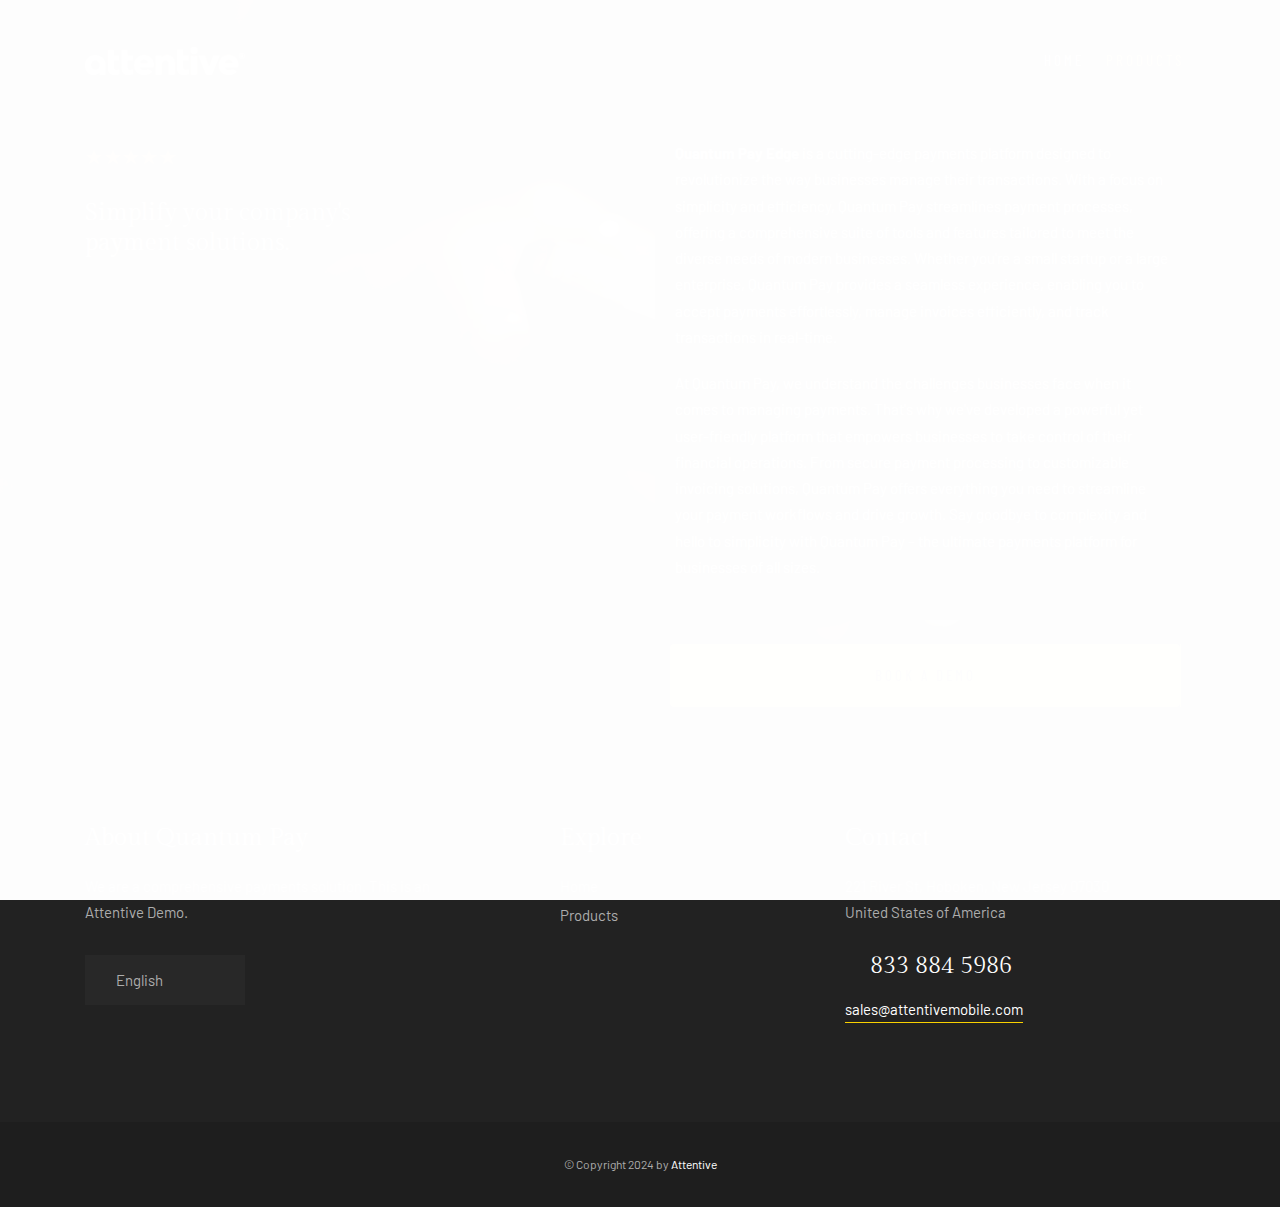
==== commit c0b1710e: "API updates" ====
--- a/products.html
+++ b/products.html
@@ -120,7 +120,7 @@
                             <p class="footer-contact-text">221 River St, Hoboken, New Jersey 07030<br>United States of America
                             </p>
                             <div class="footer-contact-info">
-                                <p class="footer-contact-phone"><span class="flaticon-call"></span> 833 461 3315</p>
+                                <p class="footer-contact-phone"><span class="flaticon-call"></span> 833 884 5986</p>
                                 <p class="footer-contact-mail">sales@attentivemobile.com</p>
                             </div>
                         </div>
@@ -159,7 +159,7 @@
     <script src="js/datepicker.js"></script>
     <script src="js/smooth-scroll.min.js"></script>
     <script src="js/custom.js"></script>
-    <script src="js/attentive-sdk.js"></script>
+    <script src="js/attentiveapis.js"></script>
     <script src="https://cdn.attn.tv/quantumpaydemo/dtag.js"></script>
 </body>
 
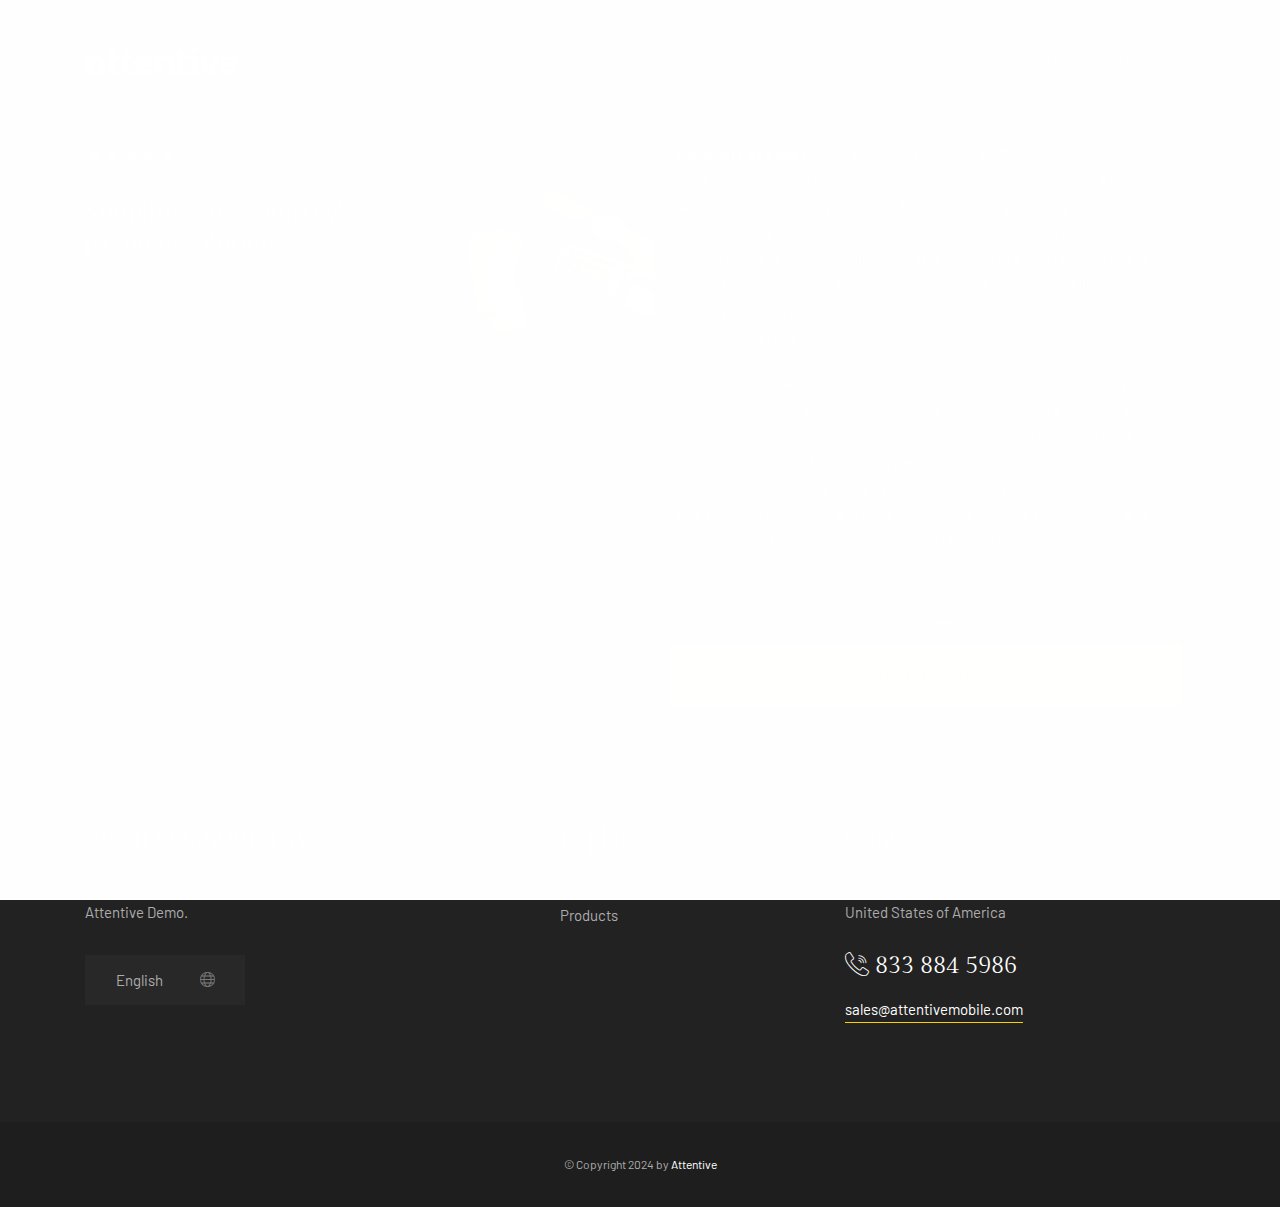
==== commit 39a2347e: "Update products.html" ====
--- a/products.html
+++ b/products.html
@@ -100,7 +100,6 @@
                             <div class="footer-language"> <i class="lni ti-world"></i>
                                 <select onchange="location = this.value;">
                                     <option value="#0">English</option>
-                                    <option value="#0">German</option>
                                 </select>
                             </div>
                         </div>
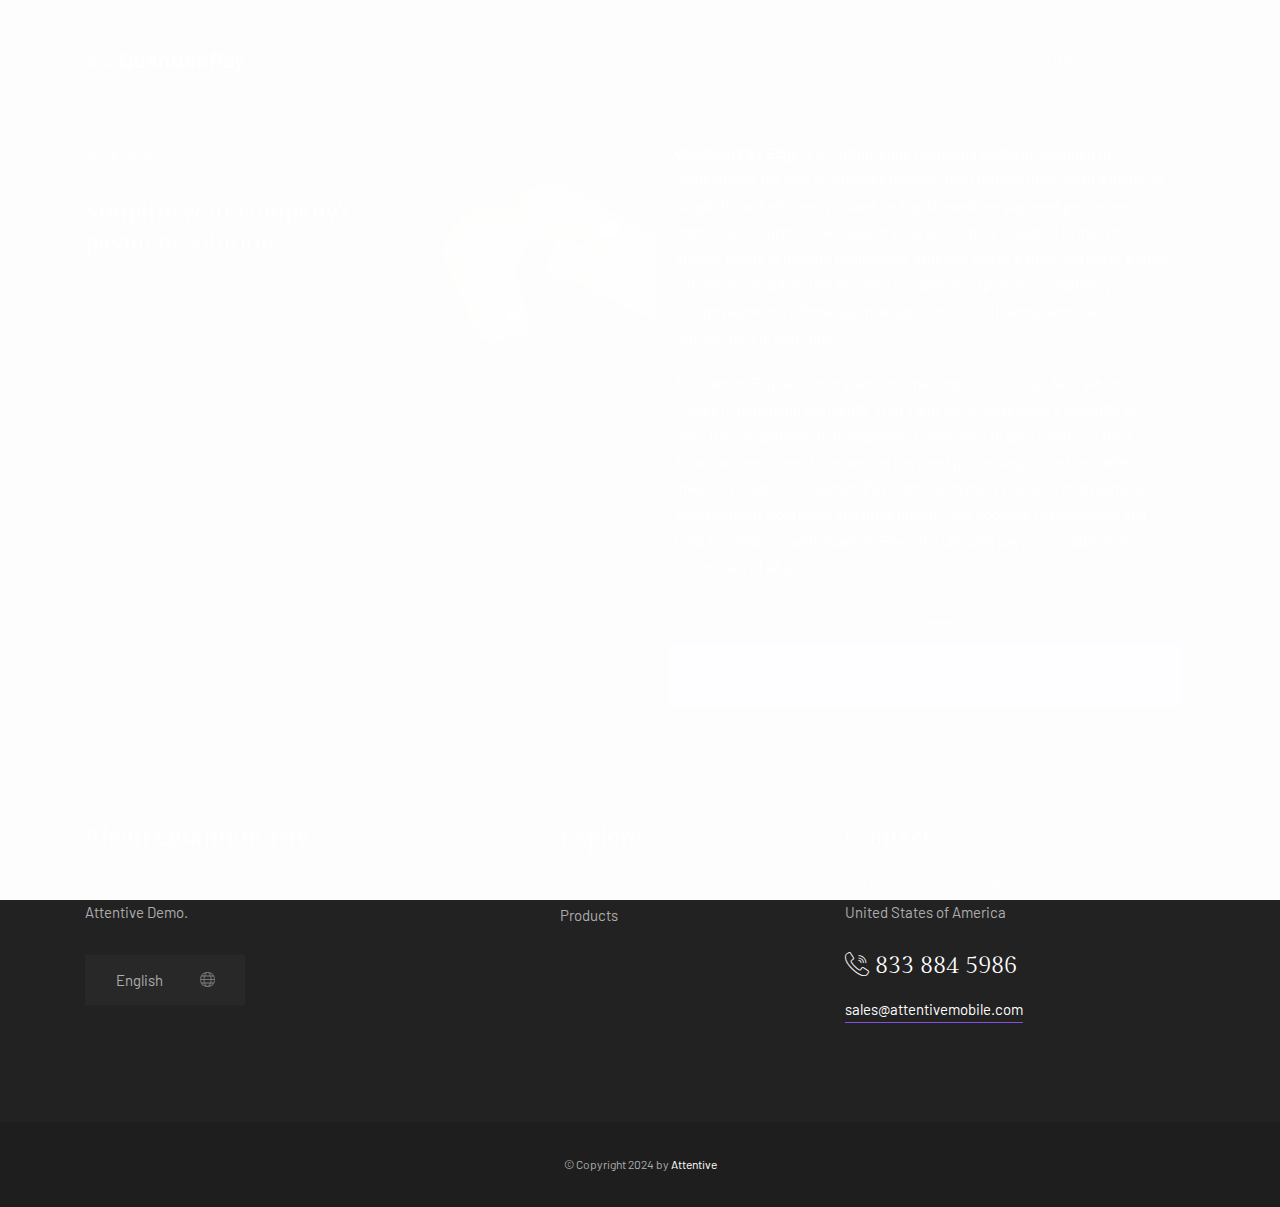
==== commit 747b21cd: "Adjust colors" ====
--- a/products.html
+++ b/products.html
@@ -76,7 +76,7 @@
                         
                                         
                         <div class="col-md-12 text-center mt-4"> <!-- Center the button and add top margin -->
-                            <a href="index.html" id="purchase" class="btn btn-form1-submit">Book a Demo</a> <!-- Removed mt-15 class and added Bootstrap button classes -->
+                            <a href="index.html" id="purchase" class="btn btn-form1-submit" style="color: white;">Book a Demo</a>
                         </div> 
                         <span> 
                             <!-- Space -->
--- a/css/style.css
+++ b/css/style.css
@@ -107,7 +107,7 @@
 }
 b {
     font-weight: 400;
-    color: #F9D100;
+    color: #8250DF;
 }
 
 /* text field */
@@ -148,7 +148,7 @@
 input:focus,
 textarea:focus {
     border-bottom-width: 1px;
-    border-color: #F9D100;
+    border-color: #8250DF;
 }
 input[type="submit"],
 input[type="reset"],
@@ -192,7 +192,7 @@
     font-weight: 400;
     font-family: 'Gilda Display', serif;;
     text-transform: uppercase;
-    background: #F9D100;
+    background: #8250DF;
     color: #000;
     padding: 8px 24px;
     margin: 0;
@@ -203,7 +203,7 @@
 .alert-success {
     background: transparent;
     color: #666;
-    border: 1px solid #F9D100;
+    border: 1px solid #8250DF;
     border-radius: 0px;
 }
 
@@ -272,7 +272,7 @@
     line-height:1;
     margin-top: 22px;
     font-style:normal;
-    color: #F9D100;
+    color: #8250DF;
     font-weight: 400;
 }
 blockquote cite:before {
@@ -284,7 +284,7 @@
     height: 1px;
     border-top: 1px solid; 
     border-color:inherit;
-    color: #F9D100;
+    color: #8250DF;
 }
 
 
@@ -401,7 +401,7 @@
 color: #222;
 }
 .color-5 {
-color: #F9D100;
+color: #8250DF;
 }
 
 /* star - white  */
@@ -471,15 +471,15 @@
 /* ======= Selection style ======= */
 ::-webkit-selection {
     color: #fff;
-    background: #F9D100;
+    background: #8250DF;
 }
 ::-moz-selection {
     color: #fff;
-    background: #F9D100;
+    background: #8250DF;
 }
 ::selection {
     color: #fff;
-    background: #F9D100;
+    background: #8250DF;
 }
 
 
@@ -538,7 +538,7 @@
     top: -1px;
     left: -1px;
     border: 1px solid transparent;
-    border-top: 1px solid #F9D100;
+    border-top: 1px solid #8250DF;
     -webkit-border-radius: 50%;
     -moz-border-radius: 50%;
     -ms-border-radius: 50%;
@@ -580,8 +580,8 @@
 }
 .owl-theme .owl-dots .owl-dot.active span,
 .owl-theme .owl-dots .owl-dot:hover span {
-    background: #F9D100;
-    border: 1px solid #F9D100;
+    background: #8250DF;
+    border: 1px solid #8250DF;
 }
 
 
@@ -775,7 +775,7 @@
     padding: 0 0 120px 0;
 }
 .section-padding h6 {
-    color: #F9D100;
+    color: #8250DF;
     font-size: 20px;
     margin-bottom: 20px;
 }
@@ -790,7 +790,7 @@
     margin-bottom: 5px;
 }
 .section-subtitle span {
- color: #F9D100;
+ color: #8250DF;
 }
 .section-title {
     font-size: 45px;
@@ -820,7 +820,7 @@
     height: 90px;
 }
 .navbar .icon-bar {
-    color: #F9D100;
+    color: #8250DF;
 }
 .navbar .navbar-nav .nav-link {
     font-family: 'Barlow Condensed', sans-serif;
@@ -837,10 +837,10 @@
     color: #fff;
 }
 .navbar .navbar-nav .nav-link:hover {
-    color: #F9D100;
+    color: #8250DF;
 }
 .navbar .navbar-nav .active {
-    color: #F9D100 !important;
+    color: #8250DF !important;
 }
 .nav-scroll {
     background: #fff;
@@ -859,13 +859,13 @@
     box-shadow: 0px 5px 15px rgba(0, 0, 0, 0.05);
 }
 .nav-scroll .icon-bar {
-    color: #F9D100;
+    color: #8250DF;
 }
 .nav-scroll .navbar-nav .nav-link {
     color: #222;
 }
 .nav-scroll .navbar-nav .active {
-    color: #F9D100 !important;
+    color: #8250DF !important;
 }
 .nav-scroll .navbar-nav .logo {
     padding: 15px 0;
@@ -885,7 +885,7 @@
     display: block;
     width: 100%;
     position: relative;
-    color: #F9D100;
+    color: #8250DF;
     letter-spacing: 3px;
     margin-bottom: 0;
 }
@@ -916,7 +916,7 @@
     display: block;
     width: 100%;
     position: relative;
-    color: #F9D100;
+    color: #8250DF;
     letter-spacing: 3px;
     margin-bottom: 0;
 }
@@ -1030,7 +1030,7 @@
 .dropdown-menu .dropdown-item em,
 .sub-menu .dropdown-item em {
     font-size: 10px;
-    background-color: #F9D100;
+    background-color: #8250DF;
     padding: 3px 6px;
     color: #fff;
     border-radius: 0px;
@@ -1268,7 +1268,7 @@
 .owl-theme .owl-nav [class*=owl-]:hover {
     transform: scale(0.9);
     background: transparent;
-    border: 1px solid #F9D100;
+    border: 1px solid #8250DF;
     color: #fff;
 }
 @media screen and (max-width: 768px) {
@@ -1301,8 +1301,8 @@
     border-radius: 50%
 }
 .slider-fade .owl-dots .owl-dot.active {
-    border-color: #F9D100;
-    background: #F9D100;
+    border-color: #8250DF;
+    background: #8250DF;
 }
 
 
@@ -1340,7 +1340,7 @@
 .header div.reservation .call span {
        font-family: 'Gilda Display', serif;
     font-size: 24px;
-    color: #F9D100;
+    color: #8250DF;
     letter-spacing: 1px;
 } 
 
@@ -1361,7 +1361,7 @@
     transform: rotate(90deg);
 }
 .header div.reservation a .icon:hover {
-    border: 1px solid #F9D100;
+    border: 1px solid #8250DF;
 }
 @media screen and (max-width: 768px) {
     .header div.reservation {
@@ -1404,8 +1404,8 @@
 }
 .slider .owl-theme .owl-dots .owl-dot.active span,
 .slider .owl-theme .owl-dots .owl-dot:hover span {
-    background: #F9D100;
-    border: 1px solid #F9D100;
+    background: #8250DF;
+    border: 1px solid #8250DF;
 }
 /* bounce */
 .header .arrow {
@@ -1432,7 +1432,7 @@
 }
 
 .header .arrow i:hover {
-    border: 1px solid #F9D100;
+    border: 1px solid #8250DF;
 }
 .header .arrow i:hover:after {
     -webkit-transform: scale(1.2);
@@ -1569,7 +1569,7 @@
 .kenburns-section div.reservation .call span {
        font-family: 'Gilda Display', serif;
     font-size: 24px;
-    color: #F9D100;
+    color: #8250DF;
     letter-spacing: 1px;
 } 
 .kenburns-section div.reservation .icon {
@@ -1589,7 +1589,7 @@
     transform: rotate(90deg);
 }
 .kenburns-section div.reservation a .icon:hover {
-    border: 1px solid #F9D100;
+    border: 1px solid #8250DF;
 }
 
 /* bounce */
@@ -1617,7 +1617,7 @@
 }
 
 .kenburns-section .arrow i:hover {
-    border: 1px solid #F9D100;
+    border: 1px solid #8250DF;
 }
 .kenburns-section .arrow i:hover:after {
     -webkit-transform: scale(1.2);
@@ -1756,10 +1756,10 @@
         
 }
 .slider-grid-bg .grid-con:hover .subtitle {
-    color: #F9D100;
+    color: #8250DF;
 }
 .slider-grid-bg .grid-con-active .subtitle {
-    color: #F9D100;
+    color: #8250DF;
 }
 .slider-grid-bg .title {
     display: block;
@@ -1804,7 +1804,7 @@
 }
 
 .slider-grid-bg .arrow i:hover {
-    border: 1px solid #F9D100;
+    border: 1px solid #8250DF;
 }
 .slider-grid-bg .arrow i:hover:after {
     -webkit-transform: scale(1.2);
@@ -1898,7 +1898,7 @@
     margin-bottom: 10px;
 }
 .banner-header h5 a {
-    color: #F9D100;
+    color: #8250DF;
 }
 .banner-header p {
     font-size: 15px;
@@ -1906,7 +1906,7 @@
     color: #fff;
 }
 .banner-header p a {
-    color: #F9D100;
+    color: #8250DF;
 }
 /* author & date */
 .banner-header .author .avatar {
@@ -1933,7 +1933,7 @@
     margin-right: 20px
 }
 .banner-header .post .date-comment i {
-    color: #F9D100;
+    color: #8250DF;
     font-size: 18px;
     margin-right: 5px;
 }
@@ -2125,7 +2125,7 @@
 }
 .team .info .social a {
     font-size: 15px;
-    color: #F9D100;
+    color: #8250DF;
     margin: 0 5px;
 }
 .team .info .social a:hover {
@@ -2248,7 +2248,7 @@
     padding: 11px 30px;
 }
 .rooms1 .item .con .butn-light:hover {
-    border-color: #F9D100;
+    border-color: #8250DF;
 }
 /* line animation */
 .rooms1 .item .line {
@@ -2314,7 +2314,7 @@
 }
 .rooms1 .item .con .permalink a:hover,
 .rooms1 .item .con .permalink i:hover {
-color: #F9D100;
+color: #8250DF;
 }
 
 
@@ -2376,7 +2376,7 @@
 .rooms2 .caption h3,
 .rooms2 .caption h3 a {
     font-size: 24px;
-    color: #F9D100;
+    color: #8250DF;
     margin-bottom: 0px;
 }
 .rooms2 .caption h3 span {
@@ -2428,7 +2428,7 @@
     font-family: 'Barlow Condensed', sans-serif;
     font-size: 15px;
     background: transparent;
-    border: 1px solid #F9D100;
+    border: 1px solid #8250DF;
     text-transform: uppercase;
     letter-spacing: 3px;
     padding: 3px 12px;
@@ -2479,7 +2479,7 @@
 .link-btn i {
     margin-left: 3px;
     font-size: 15px;
-    color: #F9D100;
+    color: #8250DF;
 }
 .link-btn:before {
     content: '';
@@ -2488,7 +2488,7 @@
     bottom: 0;
     width: 0;
     height: 1px;
-    background-color: #F9D100;
+    background-color: #8250DF;
     -webkit-transition: all ease 0.4s;
     transition: all ease 0.4s
 }
@@ -2667,7 +2667,7 @@
 }
 .rooms3 .square2 h6 {
     position: relative;
-    color: #F9D100;
+    color: #8250DF;
     font-size: 15px;
     font-weight: 400;
     font-family: 'Barlow Condensed', sans-serif;
@@ -2689,7 +2689,7 @@
     color: #666;
 }
 .rooms3 .btn-line a:hover {
-    border-bottom: 1px solid #F9D100;
+    border-bottom: 1px solid #8250DF;
     color: #666;
 }
 .rooms3 .square-flip .square2 {
@@ -2796,7 +2796,7 @@
 }
 .page-list-icon span {
     font-size: 18px;
-    color: #F9D100;
+    color: #8250DF;
 }
 .page-list-text {
     margin-left: 15px;
@@ -2874,7 +2874,7 @@
 */
 .facilties .single-facility span {
   font-size: 45px;
-  color: #F9D100;
+  color: #8250DF;
   line-height: 1;
   margin-bottom: 20px;
   display: inline-block;
@@ -2920,7 +2920,7 @@
 }
 .room-facilities ul li i {
     margin-right: 10px;
-    color: #F9D100;
+    color: #8250DF;
     font-size: 20px;
 }
 
@@ -2958,7 +2958,7 @@
 .services .content .date h3 {
     font-size: 65px;
     font-weight: 500;
-    color: #F9D100;
+    color: #8250DF;
     margin-bottom: 0px;
 }
 .services .content .date h6 {
@@ -2985,7 +2985,7 @@
   font-weight: 400;
   letter-spacing: 2px;
   text-transform: uppercase;
-  color: #F9D100;
+  color: #8250DF;
   padding-left: 40px;
   position: relative;
 }
@@ -2993,7 +2993,7 @@
   content: '';
   width: 30px;
   height: 1px;
-  background: #F9D100;
+  background: #8250DF;
   position: absolute;
   top: 50%;
   left: 0px;
@@ -3010,7 +3010,7 @@
     margin-bottom: 5px;
 }
 .services .content .info .tags {
-  color: #F9D100;
+  color: #8250DF;
 }
 @media screen and (max-width: 991px) {
     .services .content .cont h4 {
@@ -3053,14 +3053,14 @@
     height: 40px;
     line-height: 30px;
     border-radius: 50%;
-    border: 1px solid #F9D100;
+    border: 1px solid #8250DF;
     opacity: 0;
     -webkit-transition: all .5s;
     transition: all .5s;
 }
 .restaurant-menu .owl-theme .owl-nav [class*=owl-]:hover {
     background: transparent;
-    color: #F9D100;
+    color: #8250DF;
 }
 .restaurant-menu .bg-img .owl-theme .owl-nav [class*=owl-] {
     color: #fff;
@@ -3093,11 +3093,11 @@
     position: relative;
     background: transparent;
     padding: 15px;
-    border: 1px solid #F9D100;
+    border: 1px solid #8250DF;
 }
 .restaurant-menu .tabs-icon .owl-item.actived .item .icon,
 .restaurant-menu .tabs-icon .item.active .icon {
-    color: #F9D100;
+    color: #8250DF;
 }
 .restaurant-menu .restaurant-menu-content .cont {
     display: none;
@@ -3107,10 +3107,10 @@
 }
 .restaurant-menu .restaurant-menu-content .cont h5 {
     font-size: 20px;
-    color: #F9D100;
+    color: #8250DF;
     margin-bottom: 10px;
     text-align: left;
-    border-bottom: 1px dashed #F9D100;
+    border-bottom: 1px dashed #8250DF;
     line-height: 2em;
 }
 .restaurant-menu .restaurant-menu-content .cont p {
@@ -3298,10 +3298,10 @@
     z-index: 0;
 }
 .play-button.color {
-    color: #F9D100;
+    color: #8250DF;
 }
 .play-button.color .circle-fill circle {
-    fill: #F9D100;
+    fill: #8250DF;
 }
 
 
@@ -3322,7 +3322,7 @@
     transform: scale(0);
 }
 .video-wrapper .vid .vid-butn .icon {
-    color: #F9D100;
+    color: #8250DF;
     width: 100px;
     height: 100px;
     border: 1px solid rgba(255, 255, 255, 0.2);
@@ -3390,7 +3390,7 @@
 .video-gallery-polygon:hover {
     background: #fff;
     border: 1px solid #fff;
-    color: #F9D100;
+    color: #8250DF;
 }
 /* testimonials style */
 .testimonials-box {
@@ -3554,8 +3554,8 @@
     margin-bottom: 15px;
 }
 .ui-datepicker .ui-datepicker-header {
-    background: #F9D100;
-    border: #F9D100;
+    background: #8250DF;
+    border: #8250DF;
     color: #fff;
 }
 .ui-datepicker {
@@ -3579,8 +3579,8 @@
 .ui-state-focus,
 .ui-widget-content .ui-state-focus,
 .ui-widget-header .ui-state-focus {
-    border: 1px solid #F9D100;
-    background: #F9D100;
+    border: 1px solid #8250DF;
+    background: #8250DF;
     font-weight: normal;
     color: #fff;
 }
@@ -3608,7 +3608,7 @@
     border: none;
     margin: 0;
     width: 100%;
-    background: #F9D100;
+    background: #8250DF;
     color: #000;
     font-family: 'Barlow Condensed', sans-serif;
     font-size: 15px;
@@ -3650,7 +3650,7 @@
     content: "\e6b6";
     font-family: "themify";
     font-size: 15px;
-    color: #F9D100;
+    color: #8250DF;
     line-height: 1;
 }
 .input1_inner input {
@@ -3695,7 +3695,7 @@
     content: "\e64b";
     font-family: "themify";
     font-size: 10px;
-    color: #F9D100;
+    color: #8250DF;
     font-weight: normal;
     line-height: 15px;
 }
@@ -3737,10 +3737,10 @@
     border: none;
 }
 .select2-container--open .select2-dropdown--above {
-    border-bottom: 2px solid #F9D100;
+    border-bottom: 2px solid #8250DF;
 }
 .select2-container--open .select2-dropdown--below {
-    border-top: 2px solid #F9D100;
+    border-top: 2px solid #8250DF;
 }
 .select2-results__option {
     padding: 10px 30px;
@@ -3758,11 +3758,11 @@
     padding-left: 0;
 }
 .select2-container--default .select2-results__option[aria-selected=true] {
-    background: #F9D100;
+    background: #8250DF;
     color: #fff;
 }
 .select2-container--default .select2-results__option--highlighted[aria-selected] {
-    background: #F9D100;
+    background: #8250DF;
     color: #fff;
 }
 /* responsive */
@@ -3885,7 +3885,7 @@
  font-family: 'Gilda Display', serif;
   font-size: 40px;
   margin-bottom: 20px;
-    color: #F9D100;
+    color: #8250DF;
 }
 .pricing-card .amount span {
     font-family: 'Barlow', sans-serif;
@@ -3912,7 +3912,7 @@
     left: 0;
     transform: translateY(-50%);
     font-size: 15px;
-    color: #F9D100;
+    color: #8250DF;
 }
 .pricing-card .list li i.unavailable {
   color: #666;
@@ -4006,14 +4006,14 @@
 .position-icon {
     font-size: 15px;
     line-height: 1;
-    color: #F9D100;
+    color: #8250DF;
 }
 .position-icon i {
     display: inline-block
 }
 /* hover */
 .position:hover {
-    background-color: #F9D100;
+    background-color: #8250DF;
 }
 .position:hover .position-title,
 .position:hover .position-title span,
@@ -4094,7 +4094,7 @@
     font-family: 'Gilda Display', serif;;
 }
 .accordion-box .block .acc-btn .count {
-  color: #F9D100;
+  color: #8250DF;
   padding-right: 3px;
 }
 .accordion-box .block .acc-btn:before {
@@ -4104,7 +4104,7 @@
     height: 30px;
     font-size: 14px;
     font-weight: normal;
-    color: #F9D100;
+    color: #8250DF;
     line-height: 30px;
     content: "\e61a";
     font-family: "Themify";
@@ -4112,7 +4112,7 @@
 }
 .accordion-box .block .acc-btn.active {
   background-color: #fff;
-    color: #F9D100;
+    color: #8250DF;
 }
 .accordion-box .block .acc-btn.active:before {
   color: "Themify";
@@ -4235,7 +4235,7 @@
 }
 .news .item .con h5:hover,
 .news .item .con h5 a:hover {
-    color: #F9D100;
+    color: #8250DF;
 }
 .news .item .con p {
     color: #fff;
@@ -4309,7 +4309,7 @@
     font-weight: 400;
 	font-size: 12px;
     letter-spacing: 3px;
-    color: #F9D100;
+    color: #8250DF;
     font-family: 'Barlow', sans-serif;
     text-transform: uppercase;
 	margin-bottom: 5px;
@@ -4321,7 +4321,7 @@
     color: #222;
 }
 .news2 .post-cont h5 a:hover {
-    color: #F9D100;
+    color: #8250DF;
 }
 .news2 .post-cont .date {
     font-family: 'Barlow', sans-serif;
@@ -4333,7 +4333,7 @@
 	margin-bottom: 5px;
 }
 .news2 .post-cont .date a {
-    color: #F9D100;
+    color: #8250DF;
 }
 .news2 .post-cont i {
     color: #ccc;
@@ -4361,10 +4361,10 @@
     color: #666;
 }
 .news2-sidebar .widget ul li a.active {
-    color: #F9D100;
+    color: #8250DF;
 }
 .news2-sidebar .widget ul li a:hover {
-    color: #F9D100;
+    color: #8250DF;
 }
 .news2-sidebar .widget ul li:last-child {
     margin-bottom: 0;
@@ -4431,7 +4431,7 @@
 }
 .news2-sidebar ul.tags li:hover,
 .news2-sidebar ul.tags li a:hover {
-    background-color: #F9D100;
+    background-color: #8250DF;
     color: #fff;
 }
 /* pagination */
@@ -4465,13 +4465,13 @@
     opacity: 1;
     text-decoration: none;
     background: transparent;
-    border: 1px solid #F9D100;
-    color: #F9D100;
+    border: 1px solid #8250DF;
+    color: #8250DF;
 }
 .news-pagination-wrap li a.active {
     background-color: transparent;
-    border: 1px solid #F9D100;
-    color: #F9D100;
+    border: 1px solid #8250DF;
+    color: #8250DF;
 }
 @media screen and (max-width: 768px) {
     .news-pagination-wrap {
@@ -4523,7 +4523,7 @@
 }
 .post-repay {
     font-size: 14px;
-    color: #F9D100;
+    color: #8250DF;
     margin: 0;
     font-weight: 400;
 }
@@ -4550,7 +4550,7 @@
     font-weight: 400;
     font-family: 'Barlow Condensed', sans-serif;
     text-transform: uppercase;
-    background: #F9D100;
+    background: #8250DF;
     color: #fff;
     padding: 13px 22px;
     margin: 0;
@@ -4698,7 +4698,7 @@
     width: 100%;
     padding: 11px 50px 11px 11px;
     background-color: transparent;
-    border: 1px solid #F9D100;
+    border: 1px solid #8250DF;
     border-radius: 0px;
     color: #fff;
     margin-bottom: 15px;
@@ -4708,7 +4708,7 @@
     color: #fff;
 }
 .comming form button {
-    background-color: #F9D100;
+    background-color: #8250DF;
     padding: 6px 20px;
     border-radius: 0px;
     color: #fff;
@@ -4742,7 +4742,7 @@
 	letter-spacing: 3px;
 }
 .go-back a:hover {
-	color: #F9D100;
+	color: #8250DF;
 }
 .go-back a span{
 	transition: all .5s;
@@ -4867,7 +4867,7 @@
 }
 .footer-about-social-list a:hover {
   background-color: transparent;
-  color: #F9D100;
+  color: #8250DF;
 }
 .footer-explore-list li + li {
   margin-top: 3px;
@@ -4882,7 +4882,7 @@
 }
 .footer-explore-list li a:hover {
   padding-left: 15px;
-  color: #F9D100);
+  color: #8250DF);
 }
 .footer-explore-list li a:before {
   position: absolute;
@@ -4892,7 +4892,7 @@
   width: 6px;
   height: 6px;
   content: "";
-  background-color: #F9D100;
+  background-color: #8250DF;
   -webkit-transform: translateY(-50%);
           transform: translateY(-50%);
   opacity: 0;
@@ -4949,13 +4949,13 @@
   left: 0;
   right: 0;
   height: 1px;
-  background-color: #F9D100;
+  background-color: #8250DF;
   content: "";
   -webkit-transition: all 500ms ease;
   transition: all 500ms ease;
 }
 .footer-contact-mail:hover:before {
-  background-color: #F9D100;
+  background-color: #8250DF;
 }
 
 
@@ -5021,7 +5021,7 @@
   transition: all 500ms ease;
 }
 .footer-bottom-copy-right a:hover {
-  color: #F9D100;
+  color: #8250DF;
 }
 
 
@@ -5091,10 +5091,10 @@
     box-shadow: inset 0 0 0 1px rgba(0, 0, 0, 0.2);
 }
 .progress-wrap::after {
-    color: #F9D100;
+    color: #8250DF;
 }
 .progress-wrap svg.progress-circle path {
-    stroke: #F9D100;
+    stroke: #8250DF;
 }
 
 
@@ -5266,7 +5266,7 @@
         color: #222 !important;
     }
     .nav-scroll .navbar-collapse .active {
-        color: #F9D100 !important;
+        color: #8250DF !important;
     }
     .dropdown-menu {
         opacity: 1;
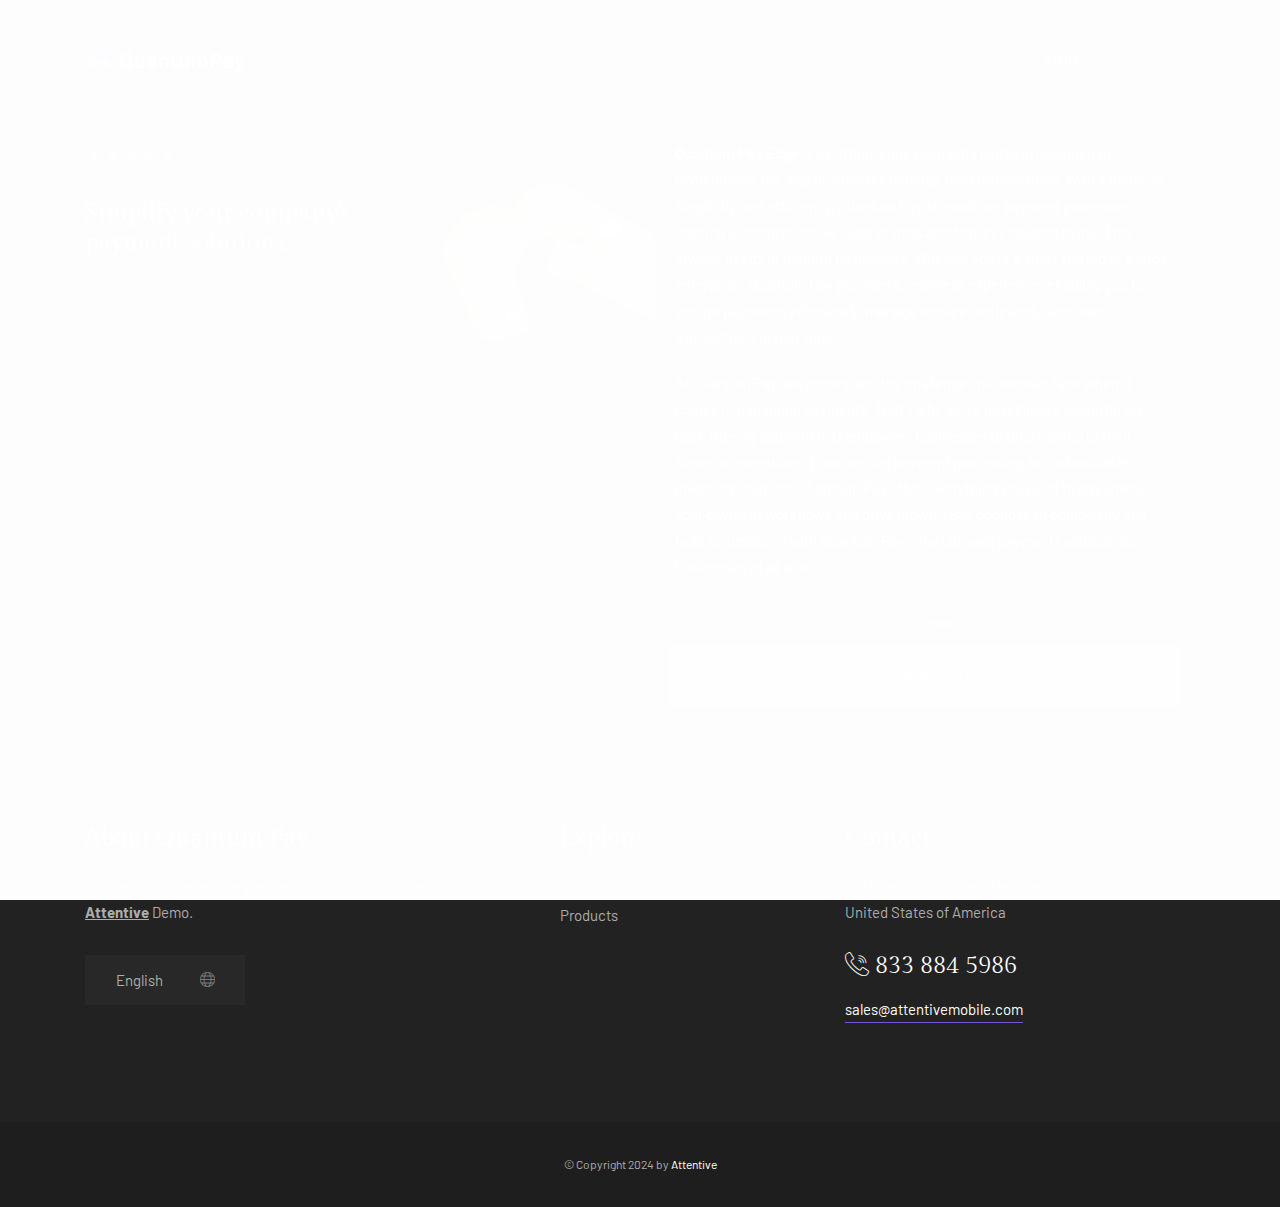
==== commit 40af9246: "Update Attentive link" ====
--- a/products.html
+++ b/products.html
@@ -95,8 +95,7 @@
                     <div class="col-md-4">
                         <div class="footer-column footer-about">
                             <h3 class="footer-title">About Quantum Pay</h3>
-                            <p class="footer-about-text">We are a comprehensive payments solution. This is an Attentive Demo. </p>
-
+                            <p class="footer-about-text">We are a comprehensive payments solution. This is an <a href="https://www.attentive.com/" style="text-decoration: underline; font-weight: bold;">Attentive</a> Demo.</p>
                             <div class="footer-language"> <i class="lni ti-world"></i>
                                 <select onchange="location = this.value;">
                                     <option value="#0">English</option>
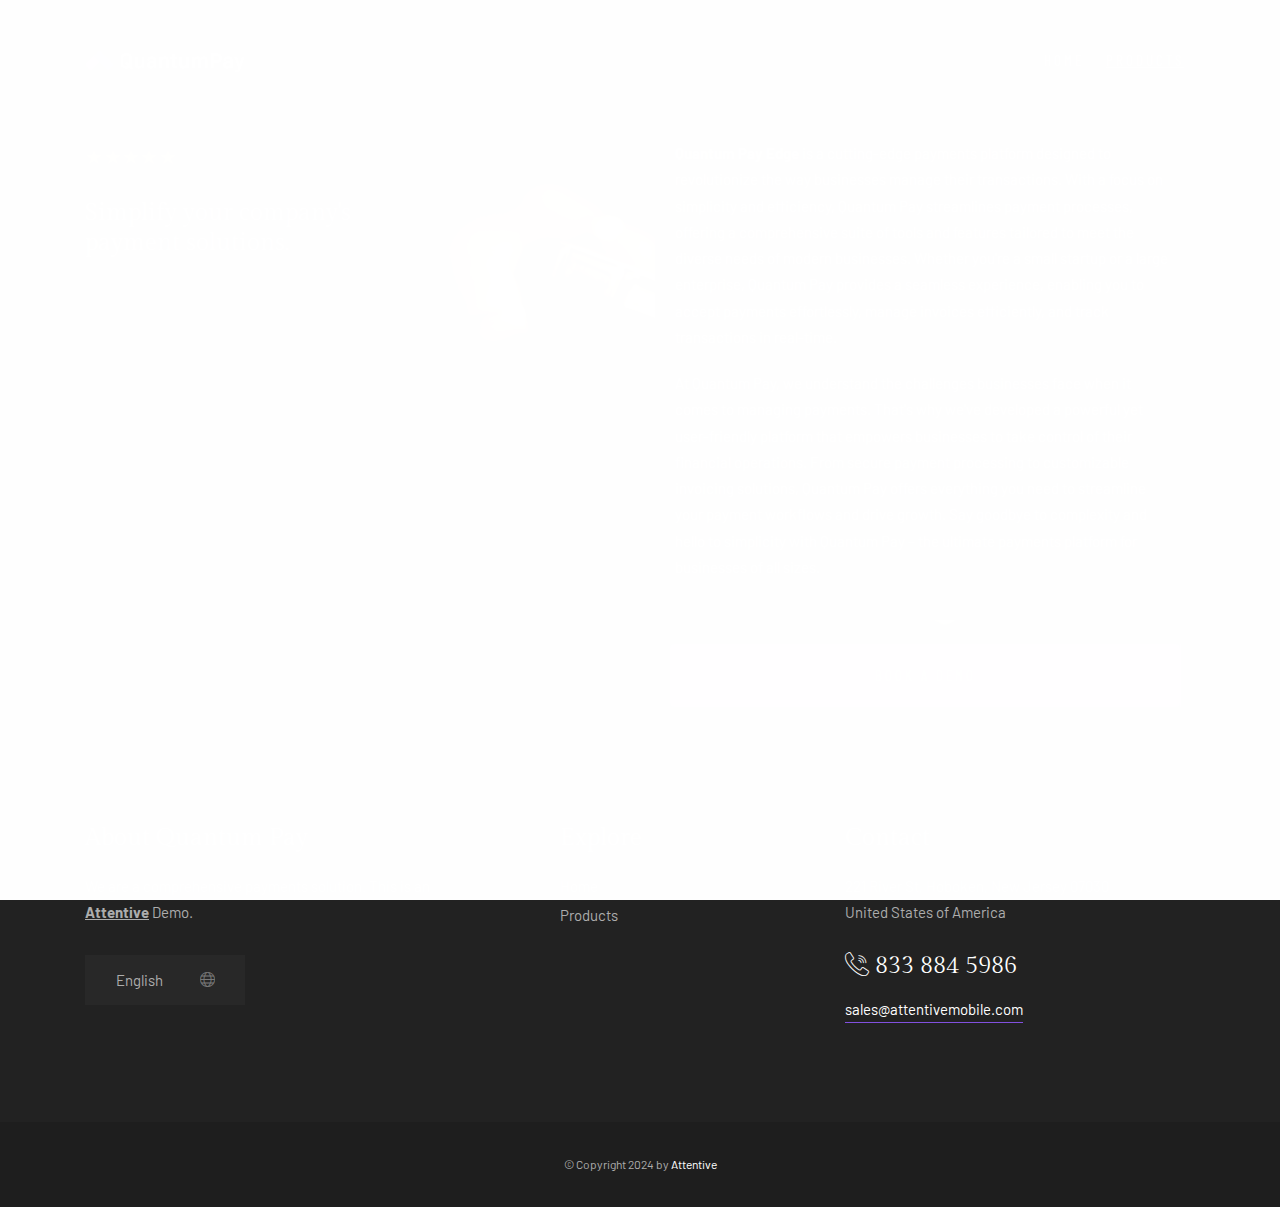
==== commit 3ff47671: "Nav bar updates" ====
--- a/products.html
+++ b/products.html
@@ -44,8 +44,8 @@
             <!-- Navbar links -->
             <div class="collapse navbar-collapse" id="navbarSupportedContent">
                 <ul class="navbar-nav ml-auto">
-                    <li class="nav-item"><a class="nav-link" href="index.html">Home</a></li>
-                    <li class="nav-item"><a class="nav-link active" href="products.html">Products</a></li>
+                    <li class="nav-item"><a class="nav-link" href="index.html" style="color: white;">Home</a></li>
+                    <li class="nav-item"><a class="nav-link active" href="products.html" style="color: white; text-decoration: underline;">Products</a></li>
                 </ul>
             </div>
         </div>
--- a/css/style.css
+++ b/css/style.css
@@ -840,7 +840,7 @@
     color: #8250DF;
 }
 .navbar .navbar-nav .active {
-    color: #8250DF !important;
+    color: #ffffff !important;
 }
 .nav-scroll {
     background: #fff;
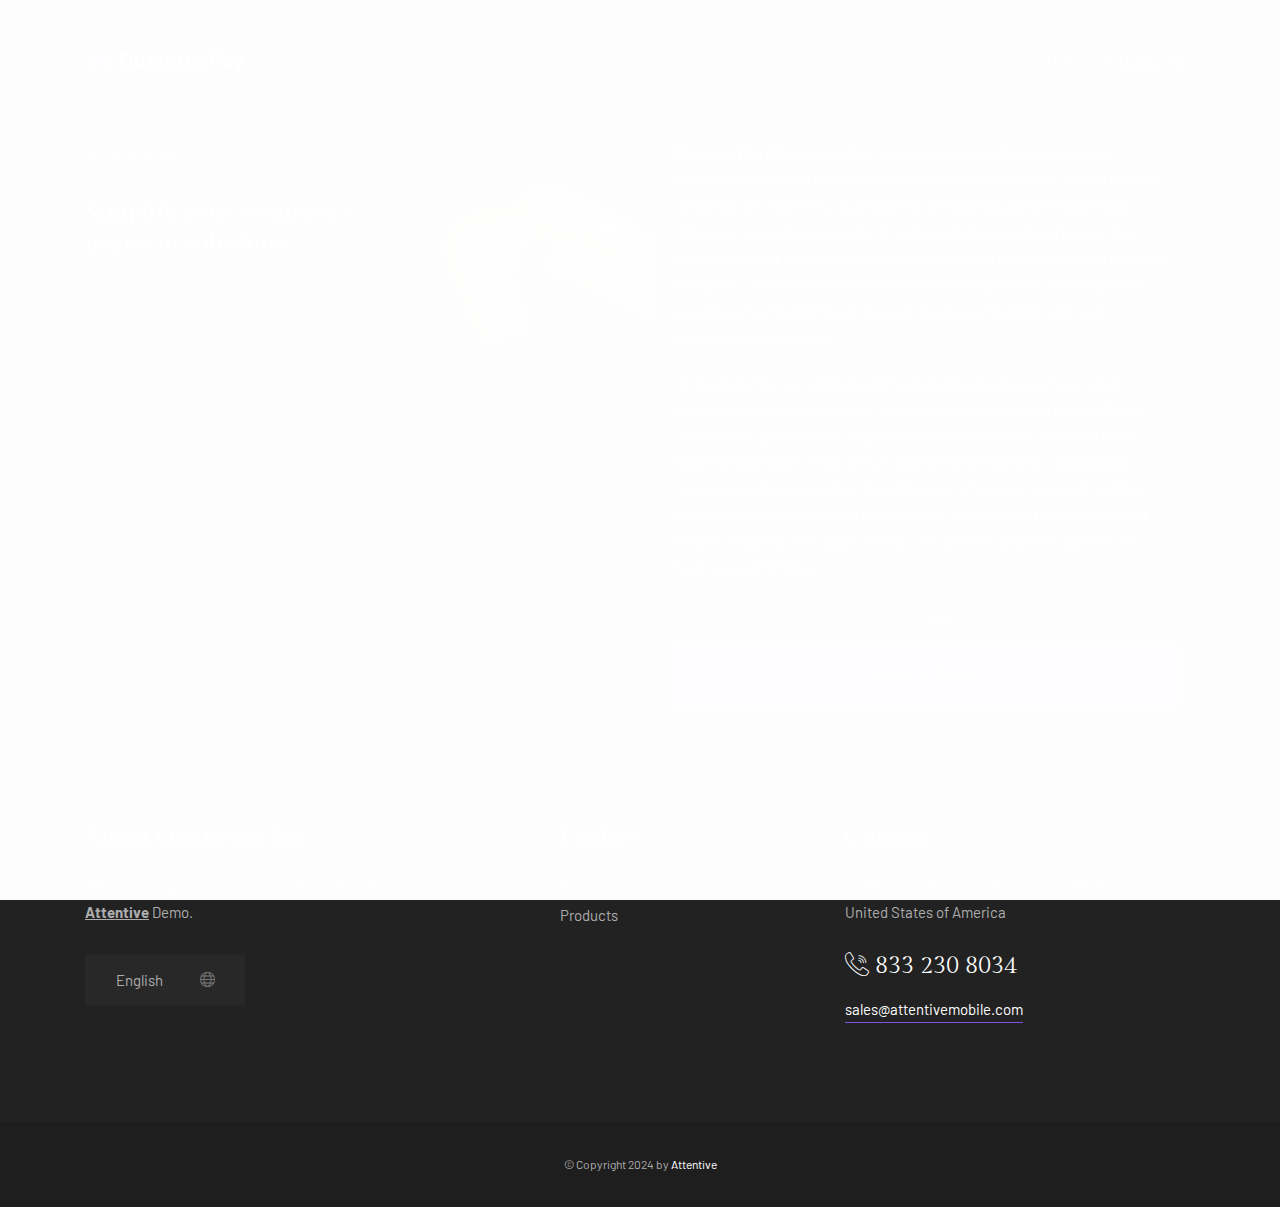
==== commit b12d5aeb: "Update number" ====
--- a/products.html
+++ b/products.html
@@ -118,7 +118,7 @@
                             <p class="footer-contact-text">221 River St, Hoboken, New Jersey 07030<br>United States of America
                             </p>
                             <div class="footer-contact-info">
-                                <p class="footer-contact-phone"><span class="flaticon-call"></span> 833 884 5986</p>
+                                <p class="footer-contact-phone"><span class="flaticon-call"></span>  833 230 8034</p>
                                 <p class="footer-contact-mail">sales@attentivemobile.com</p>
                             </div>
                         </div>
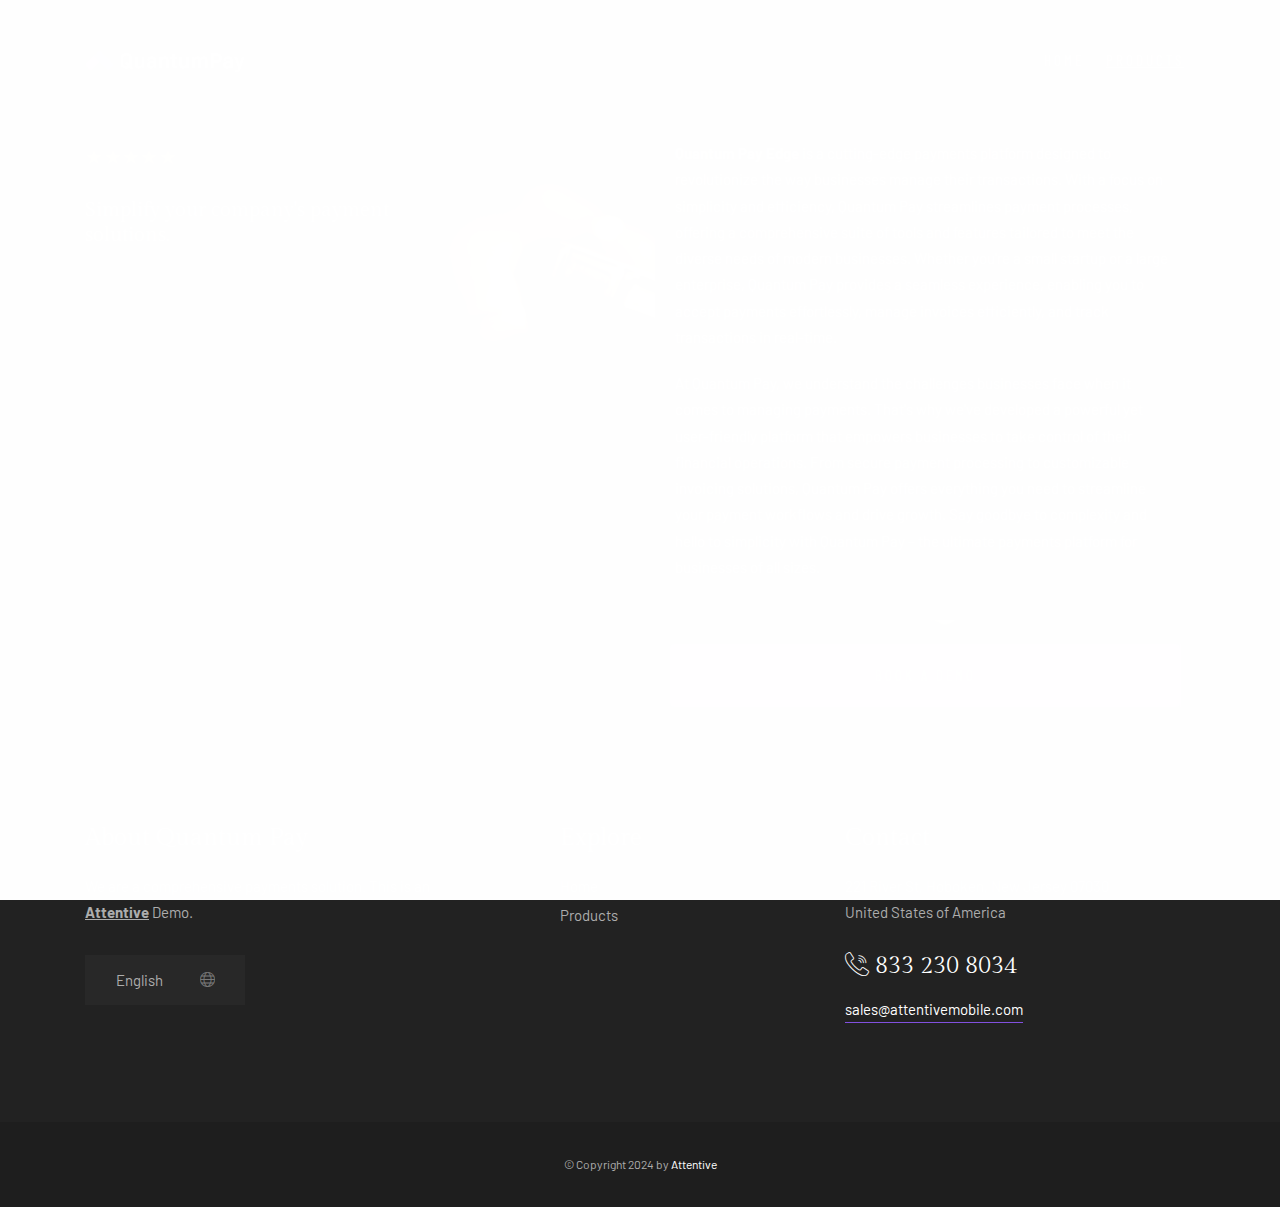
==== commit 88259676: "Update styling" ====
--- a/products.html
+++ b/products.html
@@ -44,8 +44,8 @@
             <!-- Navbar links -->
             <div class="collapse navbar-collapse" id="navbarSupportedContent">
                 <ul class="navbar-nav ml-auto">
-                    <li class="nav-item"><a class="nav-link" href="index.html" style="color: white;">Home</a></li>
-                    <li class="nav-item"><a class="nav-link active" href="products.html" style="color: white; text-decoration: underline;">Products</a></li>
+                    <li class="nav-item"><a class="nav-link" href="index.html">Home</a></li>
+                    <li class="nav-item"><a class="nav-link active" href="products.html" style="text-decoration: underline;">Products</a></li>
                 </ul>
             </div>
         </div>
--- a/css/style.css
+++ b/css/style.css
@@ -10,30 +10,12 @@
  08. Header style
  09. Slider-fade style (Homepage Slider)
  10. Slider style (Inner Page Slider)
- 11. Kenburns Slider style
  12. Slider Grid Background style
  13. Page Banner Header style
- 14. Video Background style
- 15. Team style
- 16. Rooms 2 style
- 17. Rooms 3 style
- 18. Rooms Page style
- 19. Services style
- 20. My Trips Menu style
- 21. Facilties style
- 22. Clients style
- 23. Gallery style
- 24. Promo Video and Testimonials style
  25. Booking style
  26. Pricing style
- 27. Careers style
- 28. Accordion Box (for Faqs) style
- 29. News 1 style
- 30. News 2 style
- 31. Post style
  32. Contact style
  33. Buttons style
- 34. Coming Soon
  35. 404 Page style
  36. Footer style
  37. toTop Button style
@@ -587,184 +569,6 @@
 
 
 
-/* === owl carousel nav style  === */
-.clients .owl-theme .owl-nav,
-.team .owl-theme .owl-nav,
-.slider-grid-bg .owl-theme .owl-nav,
-.news .owl-theme .owl-nav,
-.pricing .owl-theme .owl-nav,
-.testimonials .owl-theme .owl-nav,
-.rooms-page .owl-theme .owl-nav,
-.rooms3 .owl-theme .owl-nav,
-.rooms2 .owl-theme .owl-nav,
-.rooms1 .owl-theme .owl-nav {
-    position: absolute!important;
-    top: 35%!important;
-    bottom: auto!important;
-    width: 100%
-}
-.clients .owl-theme .owl-nav,
-.team .owl-theme .owl-nav,
-.slider-grid-bg .owl-theme .owl-nav,
-.news .owl-theme .owl-nav,
-.pricing .owl-theme .owl-nav,
-.testimonials .owl-theme .owl-nav,
-.rooms-page .owl-theme .owl-nav,
-.rooms3 .owl-theme .owl-nav,
-.rooms2 .owl-theme .owl-nav,
-.rooms1 .owl-theme .owl-nav{
-    position: relative;
-    position: absolute;
-    bottom: 0;
-    left: 50%;
-    -webkit-transform: translateX(-50%);
-    -ms-transform: translateX(-50%);
-    transform: translateX(-50%);
-}
-.clients .owl-theme .owl-prev,
-.team .owl-theme .owl-prev,
-.slider-grid-bg .owl-theme .owl-prev,
-.news .owl-theme .owl-prev,
-.pricing .owl-theme .owl-prev,
-.testimonials .owl-theme .owl-prev,
-.rooms-page .owl-theme .owl-prev,
-.rooms3 .owl-theme .owl-prev,
-.rooms2 .owl-theme .owl-prev,
-.rooms1 .owl-theme .owl-prev {
-    left: 10px!important
-}
-.clients .owl-theme .owl-next,
-.team .owl-theme .owl-next,
-.slider-grid-bg .owl-theme .owl-next,
-.news .owl-theme .owl-next,
-.pricing .owl-theme .owl-next,
-.testimonials .owl-theme .owl-next,
-.rooms-page .owl-theme .owl-next,
-.rooms3 .owl-theme .owl-next,
-.rooms2 .owl-theme .owl-next,
-.rooms1 .owl-theme .owl-next {
-    right: 10px!important
-}
-.clients .owl-theme .owl-prev,
-.clients .owl-theme .owl-next,
-.team .owl-theme .owl-prev,
-.team .owl-theme .owl-next,
-.slider-grid-bg .owl-theme .owl-prev,
-.slider-grid-bg .owl-theme .owl-next,
-.news .owl-theme .owl-prev,
-.news .owl-theme .owl-next,
-.pricing .owl-theme .owl-prev,
-.pricing .owl-theme .owl-next,
-.testimonials .owl-theme .owl-prev,
-.testimonials .owl-theme .owl-next,
-.rooms-page .owl-theme .owl-prev,
-.rooms-page .owl-theme .owl-next,
-.rooms3 .owl-theme .owl-prev,
-.rooms3 .owl-theme .owl-next,
-.rooms2 .owl-theme .owl-prev,
-.rooms2 .owl-theme .owl-next,
-.rooms1 .owl-theme .owl-prev,
-.rooms1 .owl-theme .owl-next {
-    color: #fff;
-    position: absolute!important;
-    top: 50%;
-    padding: 0;
-    height: 50px;
-    width: 50px;
-    border-radius: 0%;
-    -webkit-transform: translateY(-50%);
-    -ms-transform: translateY(-50%);
-    transform: translateY(-50%);
-    background: #272727;
-    border: 1px solid #272727;
-    line-height: 0;
-    text-align: center;
-    font-size: 16px
-}
-.clients .owl-theme .owl-prev>span,
-.clients .owl-theme .owl-next>span,
-.team .owl-theme .owl-prev>span,
-.team .owl-theme .owl-next>span,
-.slider-grid-bg .owl-theme .owl-prev>span,
-.slider-grid-bg .owl-theme .owl-next>span,
-.news .owl-theme .owl-prev>span,
-.news .owl-theme .owl-next>span,
-.pricing .owl-theme .owl-prev>span,
-.pricing .owl-theme .owl-next>span,
-.testimonials .owl-theme .owl-prev>span,
-.testimonials .owl-theme .owl-next>span,
-.rooms-page .owl-theme .owl-prev>span,
-.rooms-page .owl-theme .owl-next>span,
-.rooms3 .owl-theme .owl-prev>span,
-.rooms3 .owl-theme .owl-next>span,
-.rooms2 .owl-theme .owl-prev>span,
-.rooms2 .owl-theme .owl-next>span,
-.rooms1 .owl-theme .owl-prev>span,
-.rooms1 .owl-theme .owl-next>span {
-    position: absolute;
-    line-height: 0;
-    top: 50%;
-    left: 50%;
-    -webkit-transform: translate(-50%, -50%);
-    -ms-transform: translate(-50%, -50%);
-    transform: translate(-50%, -50%)
-}
-.clients .owl-theme .owl-nav [class*=owl-],
-.team .owl-theme .owl-nav [class*=owl-],
-.slider-grid-bg .owl-theme .owl-nav [class*=owl-],
-.news .owl-theme .owl-nav [class*=owl-],
-.pricing .owl-theme .owl-nav [class*=owl-],
-.testimonials .owl-theme .owl-nav [class*=owl-],
-.rooms-page .owl-theme .owl-nav [class*=owl-],
-.rooms3 .owl-theme .owl-nav [class*=owl-],
-.rooms2 .owl-theme .owl-nav [class*=owl-],
-.rooms1 .owl-theme .owl-nav [class*=owl-] {
-    width: 40px;
-    height: 40px;
-    line-height: 34px;
-    background: transparent;
-    color: #fff;
-    font-size: 11px;
-    margin-right: 15px;
-    margin-left: 15px;
-    cursor: pointer;
-    border: 1px solid rgba(255,255,255, 0.7);
-    border-radius: 100%;
-    transition: all 0.2s ease-in-out;
-    transform: scale(1.0);
-}
-.clients .owl-theme .owl-nav [class*=owl-]:hover,
-.team .owl-theme .owl-nav [class*=owl-]:hover,
-.slider-grid-bg .owl-theme .owl-nav [class*=owl-]:hover,
-.news .owl-theme .owl-nav [class*=owl-]:hover,
-.pricing .owl-theme .owl-nav [class*=owl-]:hover,
-.testimonials .owl-theme .owl-nav [class*=owl-]:hover,
-.rooms-page .owl-theme .owl-nav [class*=owl-]:hover,
-.rooms3 .owl-theme .owl-nav [class*=owl-]:hover,
-.rooms2 .owl-theme .owl-nav [class*=owl-]:hover,
-.rooms1 .owl-theme .owl-nav [class*=owl-]:hover {
-    transform: scale(0.9);
-    background: transparent;
-    border: 1px solid #b19777;
-    color: #FFF;
-}
-@media screen and (max-width: 768px) {
-    .clients .owl-theme .owl-nav,
-    .team .owl-theme .owl-nav,
-    .slider-grid-bg .owl-theme .owl-nav,
-    .news .owl-theme .owl-nav,
-    .pricing .owl-theme .owl-nav,
-    .testimonials .owl-theme .owl-nav,
-    .rooms-page .owl-theme .owl-nav,
-    .rooms3 .owl-theme .owl-nav,
-    .rooms2 .owl-theme .owl-nav,
-    .rooms1 .owl-theme .owl-nav {
-        display: none;
-    }
-}
-
-
-
 
 
 /* ======= Section style ======= */
@@ -828,7 +632,7 @@
     font-weight: 400;
     text-transform: uppercase;
     letter-spacing: 3px;
-    color: #fff;
+    color: #ffffff;
     margin: 3px;
     -webkit-transition: all .4s;
     transition: all .4s;
@@ -1441,197 +1245,6 @@
     -webkit-transition: all .5s;
     transition: all .5s;
 
-}
-
-
-
-/* ===== Kenburns Slider style ===== */
-.kenburns-section {
-  z-index: 1;
-  display: -webkit-box;
-  display: -ms-flexbox;
-  display: flex;
-  overflow: hidden;
-  min-height: 100vh;
-  position: relative;
-  -webkit-box-align: center;
-  -ms-flex-align: center;
-  align-items: center;
-  background-size: cover;
-  background-position: center center;
-  background-repeat: no-repeat;
-}
-.kenburns-section::after {
-  content: "";
-  position: absolute;
-  left: 0;
-  top: 0;
-  width: 100%;
-  height: 100%;
-  z-index: -5;
-  background: #000;
-}
-.kenburns-inner {
-  position: relative;
-  z-index: 15;
-}
-.kenburns-inner .caption {
-    position: relative;
-}
-.kenburns-inner .caption h4 {
-    font-family: 'Barlow Condensed', serif;
-    font-size: 15px;
-    font-weight: 400;
-    text-transform: uppercase;
-    letter-spacing: 6px;
-    color: #fff;
-    margin-bottom: 20px;
-    margin-top: 20px;
-    -webkit-animation-delay: .4s;
-    animation-delay: .4s;
-}
-.kenburns-inner .caption h1 {
-    position: relative;
-    margin-bottom: 20px;
-    font-family: 'Gilda Display', serif;
-    font-size: 55px;
-    text-transform: uppercase;
-    line-height: 1.35em;
-    -webkit-animation-delay: .6s;
-    animation-delay: .6s;
-    color: #fff;
-    font-weight: 400;
-    letter-spacing: 15px;
-}
-
-.kenburns-inner .caption h3 {
-    position: relative;
-    margin-bottom: 20px;
-    font-family: 'Gilda Display', serif;
-    font-size: 48px;
-    text-transform: uppercase;
-    line-height: 1.35em;
-    -webkit-animation-delay: .6s;
-    animation-delay: .6s;
-    color: #fff;
-    font-weight: 400;
-    letter-spacing: 5px;
-}
-#kenburnsSliderContainer .vegas-overlay {}
-@media screen and (max-width: 767px) {
-.kenburns-inner .caption h4 {
-    font-size: 12px;
-}   
-.kenburns-inner .caption h1 {
-    font-size: 30px;
-    margin-bottom: 15px;
-    letter-spacing: 5px;
-    line-height: 1.35em;
-}
-    .kenburns-inner .caption h3 {
-    font-size: 30px;
-    margin-bottom: 15px;
-    letter-spacing: 5px;
-    line-height: 1.35em;
-}
-    
-    .kenburns-inner .caption {
-    text-align: center;
-    }
-}
-/* reservation field for Kenburns slider */
-.kenburns-section div.reservation {
-    -webkit-writing-mode: vertical-lr;
-    -ms-writing-mode: tb-lr;
-    writing-mode: vertical-lr;
-    -webkit-transform: rotate(180deg);
-    -ms-transform: rotate(180deg);
-    transform: rotate(180deg);
-    text-orientation: sideways;
-    text-orientation: sideways;
-    margin: 0;
-    position: absolute;
-    top: 0;
-    left: 40px;
-    height: 60%;
-    z-index: 9;
-}
-.kenburns-section div.reservation .call {
-    color: #fff;
-    text-transform: uppercase;
-    font-family: 'Barlow Condensed', sans-serif;
-    font-weight: 400;
-    letter-spacing: 5px;
-    font-size: 12px;
-    line-height: 1.75em;
-    margin-top: 15px;
-} 
-.kenburns-section div.reservation .call span {
-       font-family: 'Gilda Display', serif;
-    font-size: 24px;
-    color: #8250DF;
-    letter-spacing: 1px;
-} 
-.kenburns-section div.reservation .icon {
-    position: absolute;
-    left: -1px;
-    top: -50px;
-    width: 50px;
-    height: 50px;
-    border: 1px solid rgba(255,255,255,0.5);
-    -webkit-animation: pulse 2s infinite;
-    animation: pulse 2s infinite;
-    border-radius: 100%;
-}
-.kenburns-section div.reservation a .icon i {
-    color: #FFF;
-    font-size: 24px;
-    transform: rotate(90deg);
-}
-.kenburns-section div.reservation a .icon:hover {
-    border: 1px solid #8250DF;
-}
-
-/* bounce */
-.kenburns-section .arrow {
-    position: absolute;
-    bottom: 40px;
-    width: 100%;
-    text-align: center;
-    z-index: 80;
-}
-.kenburns-section .arrow.bounce {
-    -webkit-animation: bounce 2s infinite;
-    animation: bounce 2s infinite;
-}
-.kenburns-section .arrow i {
-    position: relative;
-    display: inline-block;
-    width: 50px;
-    height: 50px;
-    line-height: 50px;
-    color: #fff;
-    font-size: 15px;
-    border: 1px solid rgba(255,255,255,0.3);
-    border-radius: 100%;
-}
-
-.kenburns-section .arrow i:hover {
-    border: 1px solid #8250DF;
-}
-.kenburns-section .arrow i:hover:after {
-    -webkit-transform: scale(1.2);
-    transform: scale(1.2);
-    opacity: 0;
-    -webkit-transition: all .5s;
-    transition: all .5s;
-
-}
-
-@media screen and (max-width: 768px) {
-    .kenburns-section div.reservation {
-        display: none;
-    }
 }
 
 
@@ -2090,370 +1703,6 @@
 }
 
 
-/* ======= Team style ======= */
-.team .item {
-    margin-bottom: 30px;
-}
-.team .item:hover .info .social {
-    top: 0;
-}
-.team .info {
-    text-align: center;
-    padding: 30px 20px;
-    position: relative;
-    overflow: hidden;
-    background: #fff;
-}
-.team .info h6 {
-    font-size: 20px;
-    margin-bottom: 5px;
-    color: #222;
-}
-.team .info p {
-    margin-bottom: 0px;
-    color: #666;
-}
-.team .info .social {
-    position: absolute;
-    top: 100%;
-    left: 0;
-    width: 100%;
-    height: 100%;
-    background: #fff;
-    -webkit-transition: all .4s;
-    transition: all .4s;
-}
-.team .info .social a {
-    font-size: 15px;
-    color: #8250DF;
-    margin: 0 5px;
-}
-.team .info .social a:hover {
-    color: #222;
-}
-.team .info .social p {
-    margin-bottom: 0px;
-    color: #666;
-}
-
-
-/* ======= Rooms1 style ======= */
-.rooms1 .item {
-    position: relative;
-    overflow: hidden;
-    margin-bottom: 30px;
-}
-.rooms1 .item:hover img {
-    -webkit-filter: none;
-    filter: none;
-    -webkit-transform: scale(1.09, 1.09);
-    transform: scale(1.09, 1.09);
-    -webkit-filter: brightness(70%);
-    -webkit-transition: all 1s ease;
-    -moz-transition: all 1s ease;
-    -o-transition: all 1s ease;
-    -ms-transition: all 1s ease;
-    transition: all 1s ease;
-}
-.rooms1 .item:hover .con {
-    bottom: 0;
-}
-.rooms1 .item img {
-    -webkit-transition: all .5s;
-    transition: all .5s;
-}
-.rooms1 .item .category {
-  position: absolute;
-    top: 20px;
-    right: 20px;
-    z-index: 3;
-    writing-mode: vertical-rl;
-    -ms-transform: rotate(180deg);
-    -o-transform: rotate(180deg);
-    -moz-transform: rotate(180deg);
-    -webkit-transform: rotate(180deg);
-    transform: rotate(180deg);
-    text-orientation: mixed;
-    text-transform: uppercase;
-    color: #fff;
-    font-size: 15px;
-    font-weight: 400;
-    letter-spacing: 3px;
-    background: transparent;
-    border: 1px solid rgba(255,255,255,0.5);
-    font-family: 'Barlow Condensed', sans-serif;
-    padding: 10px 3px;
-    line-height: 1.5em;
-}
-.rooms1 .item .category a {
-    color: #fff;
-}
-.rooms1 .item .category:hover {
-    color: #fff;
-}
-.rooms1 .item .con {
-    padding: 20px;
-    position: absolute;
-    bottom: -60px;
-    left: 0;
-    width: 100%;
-    -webkit-transition: all .3s;
-    transition: all .3s;
-    text-align: left;
-    z-index: 20;
-    height: auto;
-    box-sizing: border-box;
-    background: -moz-linear-gradient(top, transparent 0, rgba(0, 0, 0, .1) 2%, rgba(0, 0, 0, .75) 90%);
-    background: -webkit-linear-gradient(top, transparent 0, rgba(0, 0, 0, .01) 2%, rgba(0, 0, 0, .75) 90%);
-    background: linear-gradient(to bottom, transparent 0, rgba(0, 0, 0, .01) 2%, rgba(0, 0, 0, .75) 90%);
-}
-.rooms1 .item .con h6,
-.rooms1 .item .con h6 a {
-    position: relative;
-    color: #fff;
-    font-size: 15px;
-    font-family: 'Barlow Condensed', sans-serif;
-    display: inline;
-    letter-spacing: 3px;
-    text-transform: uppercase;
-}
-.rooms1 .item .con h6 i {
-    font-size: 6px;
-    margin-right: 2px;
-}
-.rooms1 .item .con h5,
-.rooms1 .item .con h5 a {
-    position: relative;
-    color: #fff;
-    font-size: 27px;
-    font-weight: 400;
-    margin-top: 5px;
-    margin-bottom: 5px;
-}
-.rooms1 .item .con p {
-    color: #fff;
-    font-size: 20px;
-}
-.rooms1 .item .con i {
-    color: #fff;
-    font-size: 18px;
-}
-.rooms1 .item .con i:hover {
-    color: #fff;
-}
-.rooms1 .item .con .butn-light {
-    margin-left: 0;
-    border-radius: 30px;
-    border-color: #666;
-    padding: 11px 30px;
-}
-.rooms1 .item .con .butn-light:hover {
-    border-color: #8250DF;
-}
-/* line animation */
-.rooms1 .item .line {
-    text-align: center;
-    height: 1px;
-    width: 60px;
-    background-color: rgba(255, 255, 255, 0.2);
-    transition-property: all;
-    transition-duration: 0.3s;
-    transition-timing-function: ease-in-out;
-    margin: auto 0 30px;
-}
-.rooms1 .item:hover .line {
-    width: 100%;
-    transition-property: all;
-    transition-duration: 0.8s;
-    transition-timing-function: ease-in-out;
-}
-/* facilities */
-.rooms1 .facilities ul {
-  margin: 0;
-  padding: 0;
-  list-style: none;
-}
-.rooms1 .facilities ul li {
-  color: #fff;
-  font-size: 10px;
-  text-transform: uppercase;
-    letter-spacing: 3px;
-  line-height: 1.2em;
-  padding-bottom: 20px;
-    float: left;
-}
-.rooms1 .facilities ul li i {
-  margin-right: 10px;
-}
-/* permalink */
-.rooms1 .item .con .permalink {
-    font-family: 'Barlow Condensed', sans-serif;
-    font-size: 15px;
-    letter-spacing: 3px;
-    text-transform: uppercase;
-    color: #fff;
-    height: 0;
-    overflow: hidden;
-    display: -webkit-box;
-    -webkit-line-clamp: 1;
-    -webkit-box-orient: vertical;
-    -ms-transition: all .3s ease;
-    -o-transition: all .3s ease;
-    -moz-transition: all .3s ease;
-    -webkit-transition: all .3s ease;
-    transition: all .3s ease;
-    display: inline;
-}
-.rooms1 .item .con .permalink a {
-    color: #fff;
-    text-align: right;
-}
-.rooms1 .item .con .permalink i {
-   font-size: 10px;
-    text-align: right;
-}
-.rooms1 .item .con .permalink a:hover,
-.rooms1 .item .con .permalink i:hover {
-color: #8250DF;
-}
-
-
-/* ======= Rooms 2 style  ======= */
-.rooms2 {
-    position: relative;
-}
-.rooms2:last-child {
-    margin-bottom: 20px;
-}
-.rooms2 figure {
-    margin: 0;
-    position: relative;
-    width: 66.666667%;
-    margin-left: auto;
-}
-.rooms2.left figure {
-    margin-left: 0;
-    margin-right: auto;
-}
-.rooms2 figure img:hover {
-    transform: scale(0.98);
-}
-.rooms2 .caption {
-    background: #fff;
-    position: absolute;
-    left: 0;
-    top: 50%;
-    width: 50%;
-    padding: 4% 4% 4% 0;
-    -ms-transform: translate(0, -50%);
-    -webkit-transform: translate(0, -50%);
-    transform: translate(0, -50%);
-}
-
-.rooms2.left .caption {
-    left: auto;
-    right: 0;
-    background: #fff;
-    padding: 4% 0 4% 4%;
-}
-
-
-.rooms2 .caption.padding-left {
-    padding-left: 4%;
-}
-
-.rooms2.left .caption.padding-left {
-    padding-right: 4%;
-}
-
-
-.rooms2 .caption h4,
-.rooms2 .caption h4 a {
-    font-size: 35px;
-    color: #222;
-    margin-bottom: 5px;
-}
-.rooms2 .caption h3,
-.rooms2 .caption h3 a {
-    font-size: 24px;
-    color: #8250DF;
-    margin-bottom: 0px;
-}
-.rooms2 .caption h3 span {
-    font-size: 15px;
-    color: #666;
-    font-family: 'Barlow', sans-serif;
-}
-.rooms2 .caption h6 {
-    display: inline-block;
-    color: #666;
-    font-family: 'Barlow', sans-serif;
-    font-weight: 400;
-    font-size: 10px;
-    margin-bottom: 10px;
-    letter-spacing: 5px;
-    text-transform: uppercase;
-    -webkit-align-self: flex-start;
-    -ms-flex-item-align: start;
-    align-self: flex-start;
-}
-.rooms2 .caption .info-wrapper {
-    display: -webkit-box;
-    display: -webkit-flex;
-    display: -ms-flexbox;
-    display: flex;
-    -webkit-box-pack: justify;
-    -webkit-justify-content: space-between;
-    -ms-flex-pack: justify;
-    justify-content: space-between;
-    -webkit-flex-wrap: wrap;
-    -ms-flex-wrap: wrap;
-    flex-wrap: wrap;
-    -webkit-box-align: center;
-    -webkit-align-items: center;
-    -ms-flex-align: center;
-    align-items: center;
-}
-.rooms2 .caption .info-wrapper .more {
-    color: #666;
-    text-decoration: none;
-    font-size: 14px;
-}
-.rooms2 .caption .info-wrapper .more i {
-    color: #666;
-    font-size: 10px;
-}
-.rooms2 .caption .info-wrapper .date {
-    color: #222;
-    font-family: 'Barlow Condensed', sans-serif;
-    font-size: 15px;
-    background: transparent;
-    border: 1px solid #8250DF;
-    text-transform: uppercase;
-    letter-spacing: 3px;
-    padding: 3px 12px;
-}
-.rooms2 .caption .info-wrapper .date:hover {
-    background: transparent;
-    border: 1px solid #222;
-    color: #222;
-}
-@media (max-width: 991.98px) {
-    .rooms2 figure {
-        width: auto;
-        margin: 0;
-    }
-    .rooms2 .caption {
-        position: relative;
-        left: 0;
-        top: 0;
-        width: auto;
-        padding: 30px 20px;
-        -ms-transform: translate(0, 0);
-        -webkit-transform: translate(0, 0);
-        transform: translate(0, 0);
-    }
-}
 /* hr style */
 hr {
     margin-top: 5px;
@@ -2529,968 +1778,6 @@
 .reservations .text a.color-1 {
     color: #fff;
 }
-
-
-/* ======= Rooms 3 ======= */
-.rooms3 {
-    color: #666;
-}
-.rooms3 .square-flip {
-    -webkit-perspective: 1000;
-    -moz-perspective: 1000;
-    -ms-perspective: 1000;
-    perspective: 1000;
-    -webkit-transform: perspective(1000px);
-    -moz-transform: perspective(1000px);
-    -ms-transform: perspective(1000px);
-    transform: perspective(1000px);
-    -webkit-transform-style: preserve-3d;
-    -moz-transform-style: preserve-3d;
-    -ms-transform-style: preserve-3d;
-    transform-style: preserve-3d;
-    position: relative;
-    background-size: cover;
-    background-position: center center;
-}
-.rooms3 .square-flip {
-    min-height: 450px;
-    margin-bottom: 30px;
-}
-.rooms3 .square,
-.rooms3 .square2 {
-    width: 100%;
-    height: 100%;
-}
-.rooms3 .square {
-    background-size: cover;
-    background-position: center center;
-    -webkit-transition: -webkit-transform 0.9s cubic-bezier(0.68, -0.55, 0.265, 1.25);
-    transition: -webkit-transform 0.9s cubic-bezier(0.68, -0.55, 0.265, 1.25);
-    -o-transition: transform 0.9s cubic-bezier(0.68, -0.55, 0.265, 1.25);
-    transition: transform 0.9s cubic-bezier(0.68, -0.55, 0.265, 1.25);
-    transition: transform 0.9s cubic-bezier(0.68, -0.55, 0.265, 1.25), -webkit-transform 0.9s cubic-bezier(0.68, -0.55, 0.265, 1.25);
-    overflow: hidden;
-    position: absolute;
-    top: 0;
-    -webkit-backface-visibility: hidden;
-    backface-visibility: hidden;
-}
-.rooms3 .square .category {
-  position: absolute;
-    top: 20px;
-    left: 20px;
-    z-index: 3;
-    writing-mode: vertical-rl;
-    -ms-transform: rotate(180deg);
-    -o-transform: rotate(180deg);
-    -moz-transform: rotate(180deg);
-    -webkit-transform: rotate(180deg);
-    transform: rotate(180deg);
-    text-orientation: mixed;
-    text-transform: uppercase;
-    color: #fff;
-    font-size: 15px;
-    font-weight: 400;
-    letter-spacing: 3px;
-    background: transparent;
-    border: 1px solid rgba(255,255,255,0.5);
-    font-family: 'Barlow Condensed', sans-serif;
-    padding: 10px 3px;
-    line-height: 1.5em;
-}
-.rooms3 .square .category a {
-    color: #fff;
-}
-.rooms3 .square .category:hover {
-    color: #fff;
-}
-.rooms3 .square h4 {
-    color: #fff;
-    font-size: 27px;
-    text-align: left;
-    margin-bottom: 0;
-    display: inline-flex;
-}
-.rooms3 .square h6, .rooms3 .square h6 a {
-    position: relative;
-    color: #fff;
-    font-size: 15px;
-    font-weight: 400;
-    font-family: 'Barlow Condensed', sans-serif;
-    letter-spacing: 3px;
-    text-transform: uppercase;
-    margin-bottom: 10px;
-}
-.rooms3 .square-flip .square {
-    -webkit-transform: rotateY(0deg);
-    transform: rotateY(0deg);
-    -webkit-transform-style: preserve-3d;
-    transform-style: preserve-3d;
-    z-index: 1;
-}
-.rooms3 .square-flip:hover .square {
-    -webkit-transform: rotateY(-180deg);
-    transform: rotateY(-180deg);
-    -webkit-transform-style: preserve-3d;
-    transform-style: preserve-3d;
-}
-.rooms3 .square2 {
-    background: #f8f5f0;
-    background-size: cover;
-    background-position: center center;
-    -webkit-transition: -webkit-transform 0.9s cubic-bezier(0.68, -0.55, 0.265, 1.25);
-    transition: -webkit-transform 0.9s cubic-bezier(0.68, -0.55, 0.265, 1.25);
-    -o-transition: transform 0.9s cubic-bezier(0.68, -0.55, 0.265, 1.25);
-    transition: transform 0.9s cubic-bezier(0.68, -0.55, 0.265, 1.25);
-    transition: transform 0.9s cubic-bezier(0.68, -0.55, 0.265, 1.25), -webkit-transform 0.9s cubic-bezier(0.68, -0.55, 0.265, 1.25);
-    overflow: hidden;
-    position: absolute;
-    top: 0;
-    -webkit-backface-visibility: hidden;
-    backface-visibility: hidden;
-}
-
-.rooms3 .square2.bg-white {
-    background: #fff;
-}
-
-
-.rooms3 .square2:before {
-    top: 25px;
-    left: 15px;
-    right: 15px;
-    bottom: 25px;
-}
-.rooms3 .square2 h4 {
-    font-size: 30px;
-    color: #222;
-}
-.rooms3 .square2 h6 {
-    position: relative;
-    color: #8250DF;
-    font-size: 15px;
-    font-weight: 400;
-    font-family: 'Barlow Condensed', sans-serif;
-    letter-spacing: 3px;
-    text-transform: uppercase;
-    margin-bottom: 10px;
-}
-.rooms3 .square2 p {
-    font-size: 15px;
-    color: #666;
-}
-.rooms3 .square2 .icon img {
-    width: 60px;
-    color: #666;
-    margin-bottom: 20px;
-}
-.rooms3 .btn-line a {
-    border-bottom: 1px solid #ccc;
-    color: #666;
-}
-.rooms3 .btn-line a:hover {
-    border-bottom: 1px solid #8250DF;
-    color: #666;
-}
-.rooms3 .square-flip .square2 {
-    -webkit-transform: rotateY(180deg);
-    transform: rotateY(180deg);
-    -webkit-transform-style: preserve-3d;
-    transform-style: preserve-3d;
-    z-index: 1;
-}
-.rooms3 .square-flip:hover .square2 {
-    -webkit-transform: rotateY(0deg);
-    transform: rotateY(0deg);
-    -webkit-transform-style: preserve-3d;
-    transform-style: preserve-3d;
-}
-.rooms3 .square-container {
-    padding: 40px;
-    text-align: right;
-    height: 450px;
-    position: relative;
-    -webkit-transition: -webkit-transform 0.9s cubic-bezier(0.68, -0.55, 0.265, 1.25);
-    transition: -webkit-transform 0.9s cubic-bezier(0.68, -0.55, 0.265, 1.25);
-    -o-transition: transform 0.9s cubic-bezier(0.68, -0.55, 0.265, 1.25);
-    transition: transform 0.9s cubic-bezier(0.68, -0.55, 0.265, 1.25);
-    transition: transform 0.9s cubic-bezier(0.68, -0.55, 0.265, 1.25), -webkit-transform 0.9s cubic-bezier(0.68, -0.55, 0.265, 1.25);
-    -webkit-transform: translateX(0px) scale(1);
-    -ms-transform: translateX(0px) scale(1);
-    transform: translateX(0px) scale(1);
-    -webkit-transform-style: preserve-3d;
-    transform-style: preserve-3d;
-    z-index: 2;
-}
-.rooms3 .square-container .box-title {
-    /*	width: 100%;*/
-}
-.rooms3 .square-flip:hover .square-container {
-    -webkit-transform: translateX(-650px) scale(0.88);
-    -ms-transform: translateX(-650px) scale(0.88);
-    transform: translateX(-650px) scale(0.88);
-}
-.rooms3 .square-container2 {
-    padding: 30px;
-    text-align: left;
-    position: relative;
-    top: 50%;
-    -webkit-transition: -webkit-transform 0.9s cubic-bezier(0.68, -0.55, 0.265, 1.25);
-    transition: -webkit-transform 0.9s cubic-bezier(0.68, -0.55, 0.265, 1.25);
-    -o-transition: transform 0.9s cubic-bezier(0.68, -0.55, 0.265, 1.25);
-    transition: transform 0.9s cubic-bezier(0.68, -0.55, 0.265, 1.25);
-    transition: transform 0.9s cubic-bezier(0.68, -0.55, 0.265, 1.25), -webkit-transform 0.9s cubic-bezier(0.68, -0.55, 0.265, 1.25);
-    -webkit-transform: translateY(-50%) translateX(650px) translateZ(60px) scale(0.88);
-    transform: translateY(-50%) translateX(650px) translateZ(60px) scale(0.88);
-    -webkit-transform-style: preserve-3d;
-    transform-style: preserve-3d;
-    z-index: 2;
-}
-.rooms3 .square-flip:hover .square-container2 {
-    -webkit-transform: translateY(-50%) translateX(0px) translateZ(0px) scale(1);
-    transform: translateY(-50%) translateX(0px) translateZ(0px) scale(1);
-}
-.rooms3 .flip-overlay {
-    display: block;
-    background: #000;
-    width: 100%;
-    height: 100%;
-    position: absolute;
-    top: 0;
-    left: 0;
-    opacity: .2;
-}
-@media screen and (max-width: 991px) {
-    .rooms3 .square-flip {
-        margin-bottom: 30px;
-    }
-    .rooms3 {
-        padding-bottom: 70px;
-    }
-}
-
-
-/* ======= Rooms Page style ======= */
-.rooms-page h6 {
-    position: relative;
-    font-family: 'Gilda Display', serif;
-    font-size: 24px;
-    color: #222;
-}
-/* page list */
-.page-list {
-    position: relative;
-    display: block;
-}
-.page-list li {
-    position: relative;
-    display: flex;
-    align-items: center;
-}
-.page-list li+li {
-    margin-top: 10px;
-}
-.page-list-icon {
-    display: flex;
-    align-items: center;
-}
-.page-list-icon span {
-    font-size: 18px;
-    color: #8250DF;
-}
-.page-list-text {
-    margin-left: 15px;
-}
-.page-list-text p {
-    font-size: 15px;
-    margin: 0;
-}
-/* owl-nav next and prev */
-.rooms-page .owl-nav {
-    position: absolute;
-    bottom: 3%;
-    left: 12%;
-}
-.rooms-page .owl-prev {
-    float: left;
-}
-.rooms-page .owl-next {
-    float: right;
-}
-.rooms-page .owl-theme .owl-nav [class*=owl-] {
-    width: 40px;
-    height: 40px;
-    line-height: 34px;
-    background: transparent;
-    border-radius: 100%;
-    color: rgba(255, 255, 255, 0.75);
-    font-size: 11px;
-    margin-right: 3px;
-    cursor: pointer;
-    border: 1px solid rgba(255, 255, 255, 0.3);
-    transition: all 0.2s ease-in-out;
-    transform: scale(1.0);
-}
-.rooms-page .owl-theme .owl-nav [class*=owl-]:hover {
-    transform: scale(0.9);
-    background: transparent;
-    border: 1px solid #b19777;
-    color: #b19777;
-}
-@media screen and (max-width: 768px) {
-    .rooms-page .owl-nav {
-        display: none;
-    }
-}
-
-
-/* ======= Facilties style ======= */
-.facilties .single-facility {
-    background: transparent;
-    padding: 30px 20px;
-    -webkit-transition: .5s;
-    transition: .5s;
-    position: relative;
-    z-index: 1;
-    margin-bottom: 30px;
-    line-height: 1;
-    border: 1px solid #f1eeeb;
-}
-.facilties .single-facility h5 {
-    font-size: 24px;
-    color: #222;
-    margin-bottom: 10px;
-}
-.facilties .single-facility:hover h5 {
-  color: #222;
-  -webkit-transition: .5s;
-  transition: .5s;
-}
-/*
-.facilties .facility-shape:hover span {
-  -webkit-transform: rotate(360deg);
-          transform: rotate(360deg);
-}
-*/
-.facilties .single-facility span {
-  font-size: 45px;
-  color: #8250DF;
-  line-height: 1;
-  margin-bottom: 20px;
-  display: inline-block;
-  -webkit-transition: .5s;
-  transition: .5s;
-}
-.facilties .single-facility p {
-    margin: 0;
-    color: #666;
-}
-.facilties .single-facility .facility-shape {
-    position: absolute;
-    opacity: 0.02;
-    z-index: -1;
-    bottom: 15px;
-    left: 120px;
-}
-.facilties .single-facility .facility-shape span {
-  font-size: 140px;
-  color: #222;
-}
-/* hr */
-hr {
-    margin-top: 5px;
-    margin-bottom: 20px;
-    border: 0;
-    border-top: 1px solid rgba(255,255,255,0.25);
-}
-/* room facilities */
-.room-facilities .wrap {
-    background: #222;
-    padding: 30px;
-}
-.room-facilities ul {
-  margin: 0;
-  padding: 0;
-  list-style: none;
-}
-.room-facilities ul li {
-  color: #666;
-  font-size: 15px;
-  padding-bottom: 10px;
-}
-.room-facilities ul li i {
-    margin-right: 10px;
-    color: #8250DF;
-    font-size: 20px;
-}
-
-
-/* ======= Services style ======= */
-.services .img {
-  position: relative;
-    overflow: hidden;
-}
-.services .img:hover img {
-    -webkit-filter: none;
-    filter: none;
-    -webkit-transform: scale(1.09, 1.09);
-    transform: scale(1.09, 1.09);
-    -webkit-transition: all 1s ease;
-    -moz-transition: all 1s ease;
-    -o-transition: all 1s ease;
-    -ms-transition: all 1s ease;
-    transition: all 1s ease;
-}
-.services .img img {
-    -webkit-transition: all .5s;
-    transition: all .5s;
-}
-.services .content {
-  width: 100%;
-  padding: 30px;
-}
-.services .content .date {
-  display: table-cell;
-  position: relative;
-  width: 80px;
-  z-index: 2;
-}
-.services .content .date h3 {
-    font-size: 65px;
-    font-weight: 500;
-    color: #8250DF;
-    margin-bottom: 0px;
-}
-.services .content .date h6 {
-    color: #666;
-    letter-spacing: 2px;
-    font-size: 10px;
-    font-family: 'Barlow', sans-serif;
-    text-transform: uppercase;
-    font-weight: 400;
-}
-.services .content .cont {
-  display: table-cell;
-  vertical-align: middle;
-}
-.services .content .cont h4 {
-    margin: 0 0 10px 0;
-    font-size: 32px;
-    color: #222;
-    font-weight: 400;
-    line-height: 1.5em;
-}
-.services .content .cont .more {
-  font-size: 12px;
-  font-weight: 400;
-  letter-spacing: 2px;
-  text-transform: uppercase;
-  color: #8250DF;
-  padding-left: 40px;
-  position: relative;
-}
-.services .content .cont .more:after {
-  content: '';
-  width: 30px;
-  height: 1px;
-  background: #8250DF;
-  position: absolute;
-  top: 50%;
-  left: 0px;
-}
-.services .content .cont .more:hover {
-   color: #222; 
-}
-.services .content .info h6 {
-    font-size: 15px;
-    letter-spacing: 3px;
-    color: #666;
-    font-family: 'Barlow Condensed', sans-serif;
-    text-transform: uppercase;
-    margin-bottom: 5px;
-}
-.services .content .info .tags {
-  color: #8250DF;
-}
-@media screen and (max-width: 991px) {
-    .services .content .cont h4 {
-        line-height: 1.25em;
-    }
-    .order2 {
-    -webkit-box-ordinal-group: 3 !important;
-        -ms-flex-order: 2 !important;
-            order: 2 !important;
-  }
-    .order1 {
-    -webkit-box-ordinal-group: 2 !important;
-        -ms-flex-order: 1 !important;
-            order: 1 !important;
-  }  
-}
-@media screen and (max-width: 480px) {
-    .services .content .date {
-    width: 60px;
-  }
-    .services .content .info .tags {
-    margin: 5px 0 0;
-  }
-    .services .content .date h3 {
-    font-size: 40px;
-  }
-}
-
-
-/* =======  My Trips Menu style ======= */
-.restaurant-menu .owl-carousel .owl-stage-outer {
-    padding: 20px 0 60px 0;
-}
-.restaurant-menu .owl-theme .owl-nav [class*=owl-] {
-    position: absolute;
-    top: 40%;
-    background: transparent;
-    color: #fff;
-    width: 40px;
-    height: 40px;
-    line-height: 30px;
-    border-radius: 50%;
-    border: 1px solid #8250DF;
-    opacity: 0;
-    -webkit-transition: all .5s;
-    transition: all .5s;
-}
-.restaurant-menu .owl-theme .owl-nav [class*=owl-]:hover {
-    background: transparent;
-    color: #8250DF;
-}
-.restaurant-menu .bg-img .owl-theme .owl-nav [class*=owl-] {
-    color: #fff;
-}
-.restaurant-menu .owl-carousel .owl-nav .owl-next {
-    right: 0;
-}
-.restaurant-menu .owl-carousel .owl-nav .owl-prev {
-    left: 0;
-}
-.restaurant-menu .owl-carousel .owl-nav .owl-next span,
-.restaurant-menu .owl-carousel .owl-nav .owl-prev span {
-    font-size: 12px;
-}
-.restaurant-menu .owl-theme:hover .owl-nav [class*=owl-] {
-    opacity: 1;
-}
-.restaurant-menu .tabs-icon .item {
-    padding: 15px 5px;
-    cursor: pointer;
-}
-.restaurant-menu .tabs-icon .item h6 {
-    font-size: 20px;
-    color: #fff;
-    margin-bottom: 0;
-}
-.restaurant-menu .tabs-icon .owl-item.actived .item,
-.restaurant-menu .tabs-icon .item.active {
-    color: #fff;
-    position: relative;
-    background: transparent;
-    padding: 15px;
-    border: 1px solid #8250DF;
-}
-.restaurant-menu .tabs-icon .owl-item.actived .item .icon,
-.restaurant-menu .tabs-icon .item.active .icon {
-    color: #8250DF;
-}
-.restaurant-menu .restaurant-menu-content .cont {
-    display: none;
-}
-.restaurant-menu .restaurant-menu-content .cont .restaurant-menu-info {
-    text-align: right;
-}
-.restaurant-menu .restaurant-menu-content .cont h5 {
-    font-size: 20px;
-    color: #8250DF;
-    margin-bottom: 10px;
-    text-align: left;
-    border-bottom: 1px dashed #8250DF;
-    line-height: 2em;
-}
-.restaurant-menu .restaurant-menu-content .cont p {
-    font-size: 15px;
-    color: #adadad;
-}
-.restaurant-menu .restaurant-menu-content .cont h5 .price {
-    color: #adadad;
-    float: right;
-}
-.restaurant-menu .restaurant-menu-content .active {
-    display: block;
-}
-.restaurant-menu .owl-theme .owl-nav [class*=owl-] {
-    top: 18%;
-}
-.restaurant-menu .owl-carousel .owl-nav .owl-next {
-    right: -50px;
-}
-.restaurant-menu .owl-carousel .owl-nav .owl-prev {
-    left: -50px;
-}
-.restaurant-menu .owl-carousel .owl-nav .owl-prev {
-    left: -60px;
-}
-.restaurant-menu .owl-carousel .owl-nav .owl-next {
-    right: -60px;
-}
-.restaurant-menu .restaurant-menu-content .cont .restaurant-menu-info {
-    text-align: center;
-    margin-bottom: 20px;
-}
-
-
-/* ======= Clients style ======= */
-.clients {
-    background-color: #fff;
-}
-.clients .owl-carousel {
-    margin: 20px 0;
-}
-.clients .clients-logo {
-    opacity: 1;
-    line-height: 0;
-}
-.clients .clients-logo:hover {
-    opacity: 1;
-}
-.clients img {
-    -webkit-filter: none;
-    filter: none;
-}
-.clients img:hover {
-    -webkit-filter: grayscale(100%);
-    filter: grayscale(100%);
-    -webkit-transition: all .5s;
-    transition: all .5s;
-}
-
-
-/* ======= Gallery style ======= */
-.gallery-item {
-    position: relative;
-    padding-top: 20px;
-}
-.gallery-box {
-    overflow: hidden;
-    position: relative;
-}
-.gallery-box .gallery-img {
-    position: relative;
-    overflow: hidden;
-}
-.gallery-box .gallery-img:after {
-    content: " ";
-    display: block;
-    width: 100%;
-    height: 100%;
-    position: absolute;
-    top: 0;
-    left: 0;
-    border-radius: 0px;
-    transition: all 0.27s cubic-bezier(0.3, 0.1, 0.58, 1);
-}
-.gallery-box .gallery-img > img {
-    transition: all 0.3s cubic-bezier(0.3, 0.1, 0.58, 1);
-    border-radius: 0;
-}
-.gallery-box .gallery-detail {
-    opacity: 0;
-    color: #FFF;
-    width: 100%;
-    padding: 20px;
-    box-sizing: border-box;
-    position: absolute;
-    left: 0;
-    overflow: hidden;
-    transition: all 0.27s cubic-bezier(0.3, 0.1, 0.58, 1);
-}
-.gallery-box .gallery-detail h4 {
-    font-size: 18px;
-}
-.gallery-box .gallery-detail p {
-    color: Rgba(0, 0, 0, 0.4);
-    font-size: 14px;
-}
-.gallery-box .gallery-detail i {
-    color: #222;
-    padding: 8px;
-}
-.gallery-box .gallery-detail i:hover {
-    color: #222;
-}
-.gallery-box:hover .gallery-detail {
-    top: 50%;
-    transform: translate(0, -50%);
-    opacity: 1;
-}
-.gallery-box:hover .gallery-img:after {
-    background: rgba(0,0,0, 0.2);
-}
-.gallery-box:hover .gallery-img > img {
-    transform: scale(1.05);
-}
-/* magnific popup custom */
-.mfp-figure button {
-    border: 0px solid transparent;
-}
-button.mfp-close,
-button.mfp-arrow {
-    border: 0px solid transparent;
-    background: transparent;
-}
-
-
-/* ======= Promo Video and Testimonials style ======= */
-/* play button */
-.vid-area h5 {
-    font-size: 27px;
-    font-weight: 400;
-    color: #fff;
-    margin-bottom: 30px;
-}
-.play-button {
-    position: relative;
-    margin: auto;
-    -webkit-transform: scale(1.3);
-    -ms-transform: scale(1.3);
-    transform: scale(1.3);
-    z-index: 4;
-}
-.play-button svg {
-    position: absolute;
-    width: 100%;
-    height: 100%;
-}
-.circle-fill circle {
-    opacity: 1;
-    fill: rgba(174, 140, 100, 0.7);
-}
-.polygon {
-    position: absolute;
-    width: 100%;
-    height: 100%;
-    text-align: center;
-    line-height: 90px;
-    font-size: 35px;
-    z-index: 2;
-}
-.play-button svg.circle-fill {
-    z-index: 1;
-    stroke-dasharray: 322;
-    stroke-dashoffset: 322;
-    -webkit-transition: all .5s;
-    -o-transition: all .5s;
-    transition: all .5s;
-    -webkit-transform: rotate(-90deg);
-    -ms-transform: rotate(-90deg);
-    transform: rotate(-90deg);
-}
-.play-button:hover svg.circle-fill {
-    stroke-dashoffset: 38.5;
-}
-.play-button svg.circle-track {
-    z-index: 0;
-}
-.play-button.color {
-    color: #8250DF;
-}
-.play-button.color .circle-fill circle {
-    fill: #8250DF;
-}
-
-
-/* video section */
-.video-wrapper {
-    min-height: 500px;
-}
-.video-wrapper .vid {
-    position: relative;
-    z-index: 8;
-}
-.video-wrapper .vid .vid-butn:hover .icon {
-    color: #fff;
-}
-.video-wrapper .vid .vid-butn:hover .icon:before {
-    -webkit-transform: scale(0);
-    -ms-transform: scale(0);
-    transform: scale(0);
-}
-.video-wrapper .vid .vid-butn .icon {
-    color: #8250DF;
-    width: 100px;
-    height: 100px;
-    border: 1px solid rgba(255, 255, 255, 0.2);
-    border-radius: 50%;
-    line-height: 100px;
-    text-align: center;
-    font-size: 40px;
-    position: relative;
-    -webkit-transition: all .5s;
-    -o-transition: all .5s;
-    transition: all .5s;
-}
-.video-wrapper .vid .vid-butn .icon:after {
-    content: '';
-    position: absolute;
-    top: 5px;
-    bottom: 5px;
-    right: 5px;
-    left: 5px;
-    border: 1px solid #eee;
-    border-radius: 50%;
-    z-index: -1;
-}
-.video-wrapper .vid .vid-butn .icon:before {
-    content: '';
-    position: absolute;
-    top: 5px;
-    bottom: 5px;
-    right: 5px;
-    left: 5px;
-    background: #fff;
-    border-radius: 50%;
-    z-index: -1;
-    -webkit-transition: all 0.5s cubic-bezier(1, 0, 0, 1);
-    -o-transition: all 0.5s cubic-bezier(1, 0, 0, 1);
-    transition: all 0.5s cubic-bezier(1, 0, 0, 1);
-}
-
-
-/* video gallery */
-.video-gallery-button {
-    position: relative;
-    margin: auto;
-    -webkit-transform: scale(1.3);
-    -ms-transform: scale(1.3);
-    transform: scale(1.3);
-    z-index: 4;
-    margin-left: 15px;
-    float: right;
-}
-.video-gallery-polygon {
-    z-index: 2;
-    padding-left: 5px;
-    display: inline-block;
-    position: absolute;
-    bottom: 15px;
-    right: 15px;
-    background: transparent;
-    border-radius: 50%;
-    border: 1px solid rgba(255, 255, 255, 0.5);
-    color: #fff;
-    padding: 7px 6px 7px 8px;
-    line-height: 0;
-}
-.video-gallery-polygon:hover {
-    background: #fff;
-    border: 1px solid #fff;
-    color: #8250DF;
-}
-/* testimonials style */
-.testimonials-box {
-    position: relative;
-    background: transparent;
-    padding: 30px;
-    margin-bottom: 90px;
-}
-.testimonials-box .head-box h6 {
-    font-family: 'Barlow Condensed', sans-serif;
-    color: #fff;
-    font-size: 12px;
-    text-transform: uppercase;
-    letter-spacing: 6px;
-    margin-bottom: 10px;
-}
-.testimonials-box .head-box h4 {
-    font-size: 32px;
-    font-weight: 400;
-    color: #fff;
-    margin-bottom: 10px;
-}
-.testimonials-box .head-box h4 span {
-    color: #222;
-}
-.line {
-    width: 60px;
-    border-top: 1px solid rgba(255,255,255,0.2) !important;
-    margin-bottom: 10px;
-}
-.testimonials h5 {
-    color: #fff;
-    font-size: 24px;
-    margin-bottom: 30px;
-}
-@media screen and (max-width: 991px) {
-    .testimonials-box {
-        margin-bottom: 90px;
-        padding: 35px 20px;
-    }
-}
-.testimonials .item {
-    margin-bottom: 30px;
-    position: relative;
-}
-.testimonials .item .quote {
-    position: absolute;
-    right: 20px;
-    top: 90px;
-    width: 70px;
-    margin: 0 auto 30px;
-    opacity: .1;
-}
-.testimonials .item p {
-    color: #fff;
-}
-.testimonials .item .info {
-    text-align: left;
-    margin: 30px 0 15px 0;
-}
-.testimonials .item .info .author-img {
-    width: 70px;
-    height: 70px;
-    border-radius: 50%;
-    float: left;
-    overflow: hidden;
-}
-.testimonials .item .info .cont {
-    margin-left: 85px;
-}
-.testimonials .item .info h6 {
-    font-size: 15px;
-    margin-bottom: 0px;
-    padding-top: 0px;
-    font-weight: 400;
-    font-family: 'Barlow Condensed', sans-serif;
-    color: #fff;
-    line-height: 1em;
-    text-transform: uppercase;
-    letter-spacing: 3px;
-}
-.testimonials .item .info span {
-    font-size: 12px;
-    color: #fff;
-    line-height: 1em;
-}
-.testimonials .item .info .rate {
-    float: right;
-}
-.testimonials .item .info i {
-    color: #222;
-    font-size: 6px;
-}
-
-@media screen and (max-width: 767px) {
-    .testimonials-box {
-        padding: 0px;
-    }
-}
-
 
 /* ======= Booking style ======= */
 .booking-wrapper {
@@ -3918,617 +2205,6 @@
   color: #666;
 }
 
-/* ======= Careers style ======= */
-.position {
-    position: relative;
-    display: -webkit-box;
-    display: -webkit-flex;
-    display: -ms-flexbox;
-    display: flex;
-    margin-top: -1px;
-    padding: 40px 45px 40px 50px;
-    -webkit-transition: background-color .3s;
-    transition: background-color .3s;
-    border-top: 1px solid #f1eeeb;
-    border-bottom: 1px solid #f1eeeb;
-    background-color: transparent;
-    -webkit-box-pack: justify;
-    -webkit-justify-content: space-between;
-    -ms-flex-pack: justify;
-    justify-content: space-between;
-    -webkit-box-align: center;
-    -webkit-align-items: center;
-    -ms-flex-align: center;
-    align-items: center;
-    -webkit-flex-wrap: wrap;
-    -ms-flex-wrap: wrap;
-    flex-wrap: wrap
-}
-.position-link {
-    position: absolute;
-    z-index: 1;
-    top: 0;
-    left: 0;
-    width: 100%;
-    height: 100%
-}
-.position-title {
-    font-family: 'Gilda Display', serif;
-    font-size: 24px;
-    font-weight: 400;
-    position: relative;
-    -webkit-transition: color .3s;
-    transition: color .3s;
-    -webkit-flex-basis: 30%;
-    -ms-flex-preferred-size: 30%;
-    flex-basis: 30%;
-    color: #222;
-}
-.position-title span {
-    font-family: 'Barlow', sans-serif;
-    color: #666;
-    font-size: 15px;
-    display: block;
-    text-transform: none;
-    letter-spacing: 0px;
-}
-.position-location {
-    font-family: 'Barlow', sans-serif;
-    font-size: 15px;
-    -webkit-transition: color .3s;
-    transition: color .3s;
-    -webkit-flex-basis: 40%;
-    -ms-flex-preferred-size: 40%;
-    flex-basis: 40%;
-    color: #666;
-}
-.position-location span {
-    font-family: 'Barlow', sans-serif;
-    font-size: 15px;
-    color: #222;
-    display: block;
-    text-transform: none;
-    letter-spacing: 0px;
-}
-.position-time {
-    font-weight: 400;
-    -webkit-transition: color .3s;
-    transition: color .3s;
-    color: #222;
-}
-.position-time span {
-    font-family: 'Barlow', sans-serif;
-    color: #666;
-    display: block;
-    text-transform: none;
-    letter-spacing: 0px;
-}
-.position-icon {
-    font-size: 15px;
-    line-height: 1;
-    color: #8250DF;
-}
-.position-icon i {
-    display: inline-block
-}
-/* hover */
-.position:hover {
-    background-color: #8250DF;
-}
-.position:hover .position-title,
-.position:hover .position-title span,
-.position:hover .position-location,
-.position:hover .position-location span,
-.position:hover .position-time,
-.position:hover .position-time span,
-.position:hover .position-icon {
-    color: #fff;
-}
-@media only screen and (max-width:991px) {
-    .position {
-        flex-direction: column;
-        -webkit-box-pack: initial;
-        -webkit-justify-content: initial;
-        -ms-flex-pack: initial;
-        justify-content: initial;
-        -webkit-box-orient: vertical;
-        -webkit-box-direction: normal;
-        -webkit-flex-direction: column;
-        -ms-flex-direction: column;
-        -webkit-box-align: start;
-        -webkit-align-items: flex-start;
-        -ms-flex-align: start;
-        align-items: flex-start
-    }
-    .position-title {
-        -webkit-flex-basis: 100%;
-        -ms-flex-preferred-size: 100%;
-        flex-basis: 100%
-    }
-    .position-location {
-        margin-top: 15px;
-        -webkit-flex-basis: 100%;
-        -ms-flex-preferred-size: 100%;
-        flex-basis: 100%
-    }
-    .position-time {
-        margin-top: 15px;
-        -webkit-flex-basis: 100%;
-        -ms-flex-preferred-size: 100%;
-        flex-basis: 100%
-    }
-    .position-icon {
-        display: none
-    }
-}
-
-
-
-/* ======= Accordion Box (for Faqs) style ======= */
-.accordion-box {
-  position: relative;
-}
-.accordion-box .block {
-  position: relative;
-  background: #fff;
-  border-radius: 0px;
-  overflow: hidden;
-  margin-bottom: 15px;
-}
-.accordion-box .block.active-block {
-  background-color: #fff;
-}
-.accordion-box .block:last-child {
-  margin-bottom: 0;
-}
-.accordion-box .block .acc-btn {
-    position: relative;
-    font-size: 20px;
-    line-height: 27px;
-    font-weight: 400;
-    cursor: pointer;
-    padding: 20px 40px;
-    padding-right: 60px;
-    color: #222;
-    transition: all 500ms ease;
-    font-family: 'Gilda Display', serif;;
-}
-.accordion-box .block .acc-btn .count {
-  color: #8250DF;
-  padding-right: 3px;
-}
-.accordion-box .block .acc-btn:before {
-  position: absolute;
-    right: 35px;
-    top: 20px;
-    height: 30px;
-    font-size: 14px;
-    font-weight: normal;
-    color: #8250DF;
-    line-height: 30px;
-    content: "\e61a";
-    font-family: "Themify";
-    transition: all 500ms ease;
-}
-.accordion-box .block .acc-btn.active {
-  background-color: #fff;
-    color: #8250DF;
-}
-.accordion-box .block .acc-btn.active:before {
-  color: "Themify";
-  content: "\e622";
-}
-.accordion-box .block .acc-content {
-  position: relative;
-  display: none;
-}
-.accordion-box .block .content {
-  position: relative;
-    padding: 0px 40px 30px;
-    background-color: #fff;
-    color: #666;
-}
-.accordion-box .block .acc-content.current {
-  display: block;
-}
-.accordion-box .block .content .text {
-  display: block;
-  position: relative;
-  top: 0px;
-  display: block;
-}
-
-
-/* ======= News style ======= */
-.news .item {
-    position: relative;
-    overflow: hidden;
-    margin-bottom: 30px;
-}
-.news .item:hover img {
-    -webkit-filter: none;
-    filter: none;
-    -webkit-transform: scale(1.09, 1.09);
-    transform: scale(1.09, 1.09);
-    -webkit-filter: brightness(75%);
-    -webkit-transition: all 1s ease;
-    -moz-transition: all 1s ease;
-    -o-transition: all 1s ease;
-    -ms-transition: all 1s ease;
-    transition: all 1s ease;
-}
-.news .item:hover .con {
-    bottom: 0;
-}
-.news .item img {
-    -webkit-transition: all .5s;
-    transition: all .5s;
-    -webkit-filter: brightness(100%);
-}
-.news .item .date {
-    display: inline-block;
-    position: absolute;
-    top: 20px;
-    left: 20px;
-    background: transparent;
-    border: 1px solid rgba(255,255,255,0.5);
-    color: #fff;
-    padding: 5px 10px;
-    text-align: center;
-}
-.news .item .date span {
-    font-family: 'Barlow Condensed', sans-serif;
-    display: block;
-    font-size: 12px;
-    text-transform: uppercase;
-    letter-spacing: 3px;
-    color: #fff;
-}
-.news .item .date i {
-    font-family: 'Barlow Condensed', sans-serif;
-    display: block;
-    font-size: 24px;
-    font-style: normal;
-    color: #fff;
-}
-.news .item .con {
-    margin: -155px 20px 90px;
-    padding: 20px;
-    background-color: #f8f5f0 !important;
-    border: 1px solid #f8f5f0;
-    border-radius: 0;
-    overflow: hidden;
-    -webkit-transition: .2s cubic-bezier(.3, .58, .55, 1);
-    transition: .2s cubic-bezier(.3, .58, .55, 1);
-    bottom: -90px;
-    position: relative;
-}
-.news .item .con .category {
-    font-family: 'Barlow', sans-serif;
-    text-transform: uppercase;
-    font-size: 12px;
-    font-weight: 400;
-    margin-bottom: 5px;
-    letter-spacing: 3px;
-}
-.news .item .con .category a {
-    margin-right: 5px;
-    position: relative;
-    color: #666;
-}
-.news .item .con .category a:hover {
-    color: #222;
-}
-.news .item .con .category a:last-child {
-    margin-right: 0;
-}
-.news .item .con .category a:last-child:after {
-    display: none;
-}
-.news .item .con h5,
-.news .item .con h5 a {
-    color: #222;
-    font-size: 24px;
-    font-family: 'Gilda Display', serif;;
-    font-weight: 400;
-    margin-bottom: 0px;
-}
-.news .item .con h5:hover,
-.news .item .con h5 a:hover {
-    color: #8250DF;
-}
-.news .item .con p {
-    color: #fff;
-    font-size: 17px;
-}
-.news .item .con i {
-    color: #fff;
-    font-size: 20px;
-}
-
-
-/* ======= News 2 style ======= */
-.news2 .item {
-    margin-bottom: 30px;
-}
-.news2 .post-img {
-    position: relative;
-    overflow: hidden;
-}
-.news2 .post-img:hover img {
-    -webkit-filter: none;
-    filter: none;
-    -webkit-transform: scale(1.05, 1.05);
-    transform: scale(1.05, 1.05);
-    -webkit-transition: all 1s ease;
-    -moz-transition: all 1s ease;
-    -o-transition: all 1s ease;
-    -ms-transition: all 1s ease;
-    transition: all 1s ease;
-}
-.news2 .post-img a {
-    display: block;
-}
-.news2 .post-img img {
-    -webkit-transition: all .5s;
-    transition: all .5s;
-}
-
-.news2 .post-img .date {
-    display: inline-block;
-    position: absolute;
-    bottom: 20px;
-    left: 20px;
-    background: transparent;
-    border: 1px solid rgba(255,255,255,0.5);
-    color: #fff;
-    padding: 5px 10px;
-    text-align: center;
-}
-.news2 .post-img .date span {
-    font-family: 'Barlow Condensed', sans-serif;
-    display: block;
-    font-size: 12px;
-    text-transform: uppercase;
-    letter-spacing: 3px;
-    color: #fff;
-}
-.news2 .post-img .date i {
-    font-family: 'Barlow Condensed', sans-serif;
-    display: block;
-    font-size: 24px;
-    font-style: normal;
-    color: #fff;
-}
-
-.news2 .post-cont {
-    padding: 30px 0;
-}
-.news2 .post-cont .tag {
-    display: block;
-    font-weight: 400;
-	font-size: 12px;
-    letter-spacing: 3px;
-    color: #8250DF;
-    font-family: 'Barlow', sans-serif;
-    text-transform: uppercase;
-	margin-bottom: 5px;
-}
-.news2 .post-cont h5 {
-    font-size: 30px;
-}
-.news2 .post-cont h5 a {
-    color: #222;
-}
-.news2 .post-cont h5 a:hover {
-    color: #8250DF;
-}
-.news2 .post-cont .date {
-    font-family: 'Barlow', sans-serif;
-    margin-top: 0px;
-    font-size: 12px;
-    text-align: right;
-	letter-spacing: 3px;
-	text-transform: uppercase;
-	margin-bottom: 5px;
-}
-.news2 .post-cont .date a {
-    color: #8250DF;
-}
-.news2 .post-cont i {
-    color: #ccc;
-	margin: 0 10px;
-	font-size: 12px;
-}
-/* news sidebar */
-.news2-sidebar .widget {
-    background: #f8f5f0;
-    padding: 30px;
-    margin-bottom: 30px;
-    overflow: hidden;
-}
-.news2-sidebar .widget ul {
-    margin-bottom: 0;
-    padding: 0;
-}
-.news2-sidebar .widget ul li {
-    margin-bottom: 15px;
-    color: #666;
-    font-size: 15px;
-    line-height: 1.5em;
-}
-.news2-sidebar .widget ul li a {
-    color: #666;
-}
-.news2-sidebar .widget ul li a.active {
-    color: #8250DF;
-}
-.news2-sidebar .widget ul li a:hover {
-    color: #8250DF;
-}
-.news2-sidebar .widget ul li:last-child {
-    margin-bottom: 0;
-}
-.news2-sidebar .widget ul li i {
-    font-size: 9px;
-    margin-right: 10px;
-}
-.news2-sidebar .widget .recent li {
-    display: block;
-    overflow: hidden;
-}
-.news2-sidebar .widget .recent .thum {
-    width: 90px;
-    overflow: hidden;
-    float: left;
-}
-.news2-sidebar .widget .recent a {
-    display: block;
-    margin-left: 105px;
-}
-.news2-sidebar .widget-title {
-    margin-bottom: 20px;
-}
-.news2-sidebar .widget-title h6 {
-    padding-bottom: 5px;
-    border-bottom: 1px solid #eee3d0;
-    font-size: 24px;
-    line-height: 1.75em;
-    margin-bottom: 15px;
-    color: #222;
-}
-.news2-sidebar .search form {
-    position: relative;
-}
-.news2-sidebar .search form input {
-    width: 100%;
-    padding: 10px;
-    border: 0;
-    background: #fff;
-	margin-bottom: 0;
-}
-.news2-sidebar .search form button {
-    position: absolute;
-    right: 0;
-    top: 0;
-    background-color: transparent;
-    color: #222;
-    border: 0;
-    padding: 10px;
-    cursor: pointer;
-}
-.news2-sidebar .tags li {
-    margin: 3px !important;
-    padding: 8px 20px;
-    background-color: #fff;
-    border: 1px solid #fff;
-    color: #666 !important;
-    float: left;
-}
-.news2-sidebar ul.tags li a {
-    font-size: 14px;
-    color: #666;
-}
-.news2-sidebar ul.tags li:hover,
-.news2-sidebar ul.tags li a:hover {
-    background-color: #8250DF;
-    color: #fff;
-}
-/* pagination */
-.news-pagination-wrap {
-    padding: 0;
-    margin: 0;
-    text-align: center;
-}
-.news-pagination-wrap li {
-    display: inline-block;
-    margin: 0 5px;
-}
-.news-pagination-wrap li a {
-    background: transparent;
-    display: inline-block;
-    width: 40px;
-    height: 40px;
-    line-height: 37px;
-    text-align: center;
-    color: #666;
-    font-weight: 400;
-    border: 1px solid rgba(102,102,102,0.1);
-    font-family: 'Barlow', sans-serif;
-    font-size: 16px;
-    border-radius: 100%;
-}
-.news-pagination-wrap li a i {
-    font-size: 11px;
-}
-.news-pagination-wrap li a:hover {
-    opacity: 1;
-    text-decoration: none;
-    background: transparent;
-    border: 1px solid #8250DF;
-    color: #8250DF;
-}
-.news-pagination-wrap li a.active {
-    background-color: transparent;
-    border: 1px solid #8250DF;
-    color: #8250DF;
-}
-@media screen and (max-width: 768px) {
-    .news-pagination-wrap {
-        padding: 0;
-        margin: 0;
-        text-align: center;
-    }
-}
-
-
-/* ======= Post style ======= */
-.news-post-section {
-    padding-top: 120px;
-}
-.post-comment-section {
-    margin-top: 60px;
-}
-.post-comment-section h3 {
-    font-size: 20px;
-    color: #222;
-    font-family: 'Gilda Display', serif;
-    margin-bottom: 15px;
-}
-.post-comment-section h3 span {
-    font-family: 'Barlow', sans-serif;
-    font-size: 12px;
-    color: #666;
-    margin-left: 15px;
-}
-.news-post-caption h1 {
-    margin-bottom: 20px;
-    font-size: 40px;
-    text-transform: uppercase;
-}
-.news-post-comment-wrap {
-    display: flex;
-    margin-bottom: 60px;
-}
-.post-user-comment {
-    margin-right: 20px;
-    flex: 0 0 auto;
-}
-.post-user-comment img {
-    border-radius: 100%;
-    width: 100px;
-}
-.post-user-content {
-    margin-right: 26px;
-}
-.post-repay {
-    font-size: 14px;
-    color: #8250DF;
-    margin: 0;
-    font-weight: 400;
-}
-
-
 /* ======= Contact style ======= */
 .contact h3 {
     font-size: 24px;
@@ -4627,189 +2303,6 @@
 .butn-light a:hover span {
     color: #222;
 }
-
-
-/* ====== Coming Soon ======= */
-.comming{
-	min-height: 100vh;
-	height: auto;
-	position: relative;
-	background-blend-mode: overlay;
-	background: rgba(0,0,0,.4);
-	background-image: url("../img/slider/1.jpg");
-	background-size: cover;
-	background-position: center;
-	background-attachment: fixed;
-	color: #fff;
-}
-@media (max-width: 767px){
-	.comming{
-		min-height: 120vh;
-	}
-}
-.comming .item {
-    background: transparent;
-    border: 1px solid rgba(255,255,255,0.2);
-    padding: 30px 15px;
-    margin-bottom: 30px;
-}
-.comming h6 {
-    color: #fff;
-    font-size: 15px;
-    font-family: 'Barlow Condensed', sans-serif;
-    font-weight: 400;
-    text-transform: uppercase;
-    margin-bottom: 30px;
-    letter-spacing: 3px;
-}
-.comming h3 {
-    font-size: 48px;
-    color: #fff;
-    position: relative;
-    text-transform: uppercase;
-    letter-spacing: 3px;
-    margin-bottom: 0px;
-}
-.comming h2 {
-    font-size: 40px;
-    font-weight: 400;
-    color: #fff;
-    position: relative;
-}
-.comming h1 {
-    font-size: 200px;
-    font-weight: 400;
-    margin-bottom: 0px;
-    position: relative;
-    color: transparent;
-    -webkit-text-stroke: 1px #fff;
-    opacity: .8;
-}
-.comming p {
-	color: #fff;
-	font-size: 15px;
-}
-/* coming form */
-.comming form {
-  margin-top: 30px;
-  position: relative;
-}
-.comming form input {
-    width: 100%;
-    padding: 11px 50px 11px 11px;
-    background-color: transparent;
-    border: 1px solid #8250DF;
-    border-radius: 0px;
-    color: #fff;
-    margin-bottom: 15px;
-	outline: none;
-}
-.comming form input::placeholder {
-    color: #fff;
-}
-.comming form button {
-    background-color: #8250DF;
-    padding: 6px 20px;
-    border-radius: 0px;
-    color: #fff;
-    border: 0;
-    position: absolute;
-    top: 4px;
-    right: 4px;
-    cursor: pointer;
-    font-family: 'Barlow Condensed', sans-serif;
-    font-size: 15px;
-    letter-spacing: 3px;
-    text-transform: uppercase;
-    font-weight: 400;
-    outline: none;
-}
-.comming form button:hover {
-  background-color: #222;
-  color: #fff;
-	outline: none;
-}
-/* go home */
-.go-back{
-	margin-top: 45px;
-}
-.go-back a {
-	color: #fff;
-	display: inline-block;
-    font-family: 'Barlow Condensed', sans-serif;
-	font-size: 15px;
-    text-transform: uppercase;
-	letter-spacing: 3px;
-}
-.go-back a:hover {
-	color: #8250DF;
-}
-.go-back a span{
-	transition: all .5s;
-}
-.go-back a span i {
-	color: #fff;
-	font-size: 12px;
-}
-.go-back a:hover span{
-	padding-right: 15px;
-}
-
-
-/* ======= 404 Page style ======= */
-.error-form {
-  position: relative;
-  max-width: 520px;
-  margin: 50px auto 0;
-}
-.error-form form {
-  position: relative;
-}
-.error-form .form-group {
-  position: relative;
-  margin: 0;
-}
-.error-form .form-group input[type="text"],
-.error-form .form-group input[type="search"],
-.error-form .form-group input[type="email"] {
-  position: relative;
-  width: 100%;
-  line-height: 30px;
-  padding: 20px 60px 20px 30px;
-  height: 70px;
-  display: block;
- font-family: 'Barlow', sans-serif;
-  font-size: 15px;
-  background: #f4f4f4;
-  color: #666;
-  border-radius: 7px;
-  border: 1px solid #f4f4f4;
-  transition: all 300ms ease;
-}
-.error-form .form-group input[type="text"]:focus,
-.error-form .form-group input[type="email"]:focus,
-.error-form .form-group input[type="search"]:focus {
-  border-color: #f4f4f4;
-}
-.error-form .form-group input::-webkit-input-placeholder {
-  color: #f4f4f4;
-}
-.error-form .form-group .theme-btn {
-      position: absolute;
-    right: 20px;
-    top: 10px;
-    width: 40px;
-    height: 40px;
-    line-height: 40px;
-    font-size: 20px;
-    background: none;
-    color: #666;
-}
-.error-form .form-group .theme-btn span {
-  vertical-align: middle;
-    outline: none;
-}
-
 
 /* ======= Footer style ======= */
 .footer {
